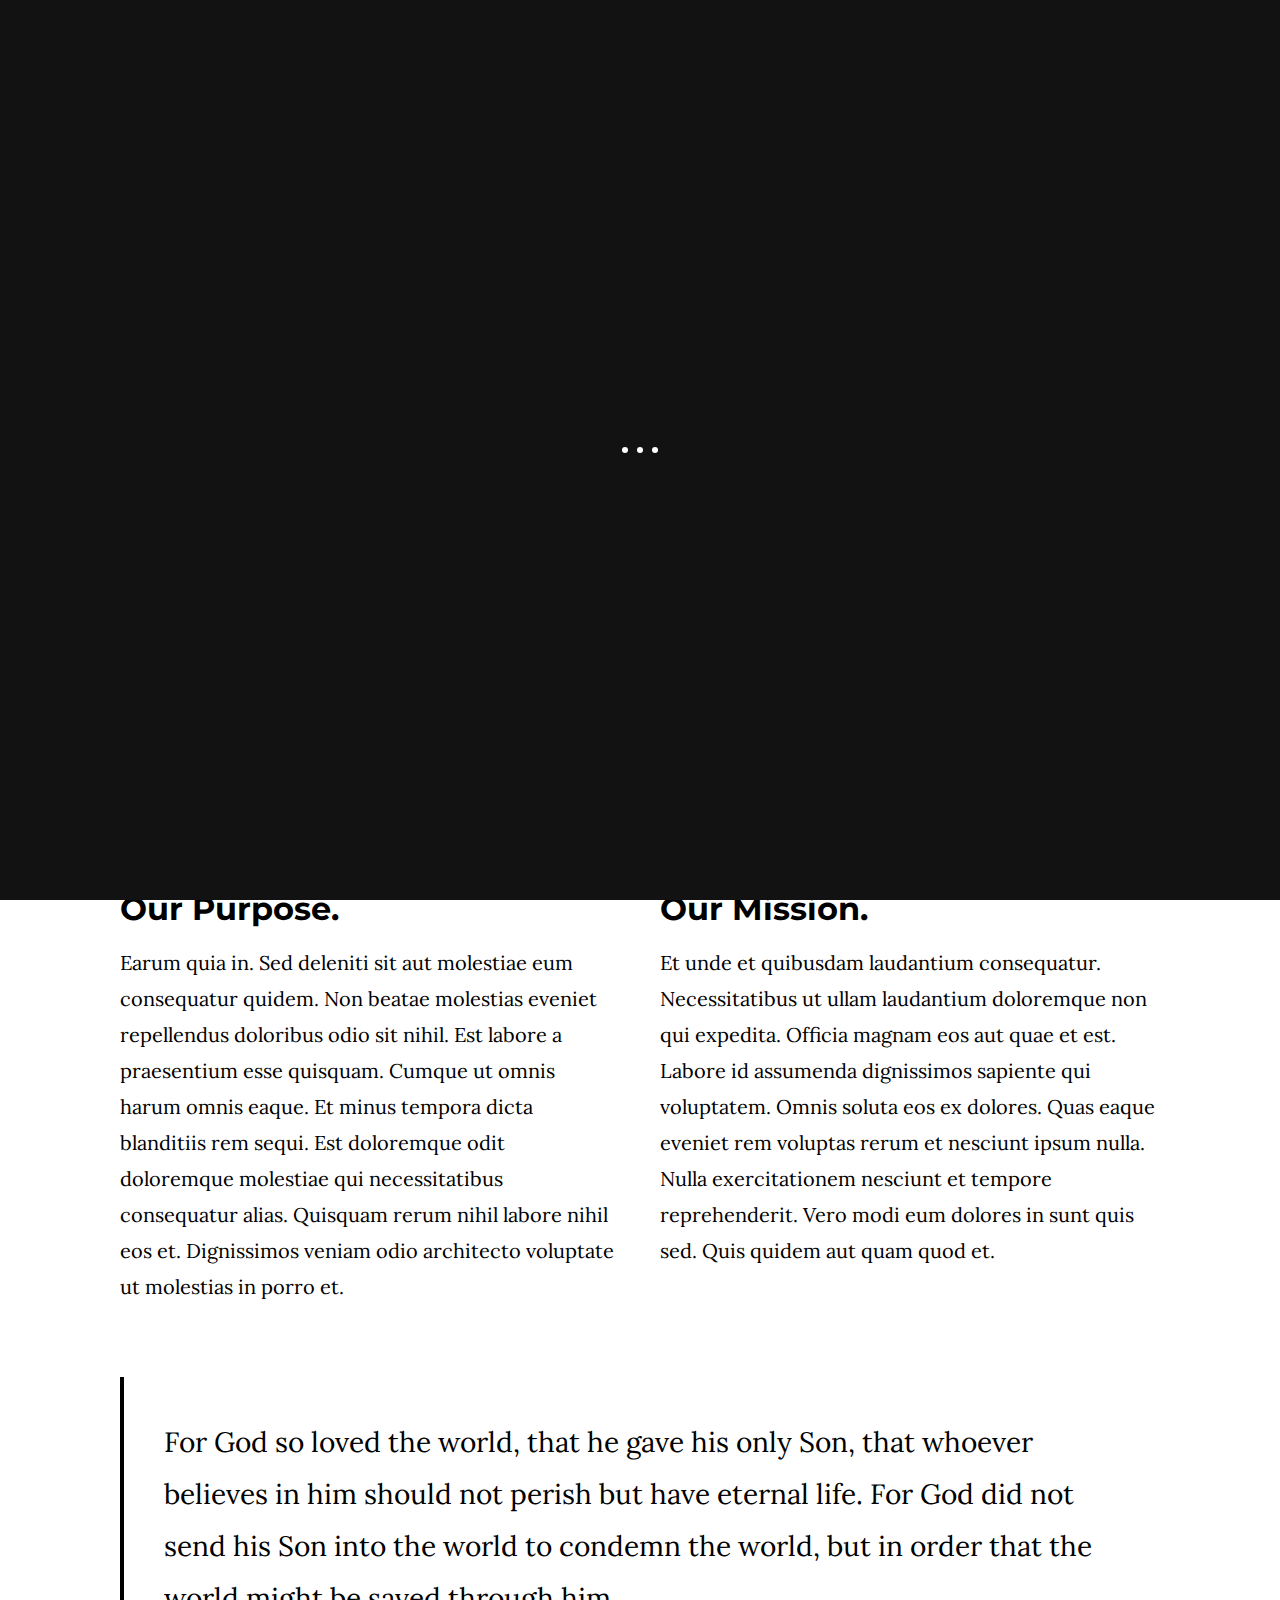
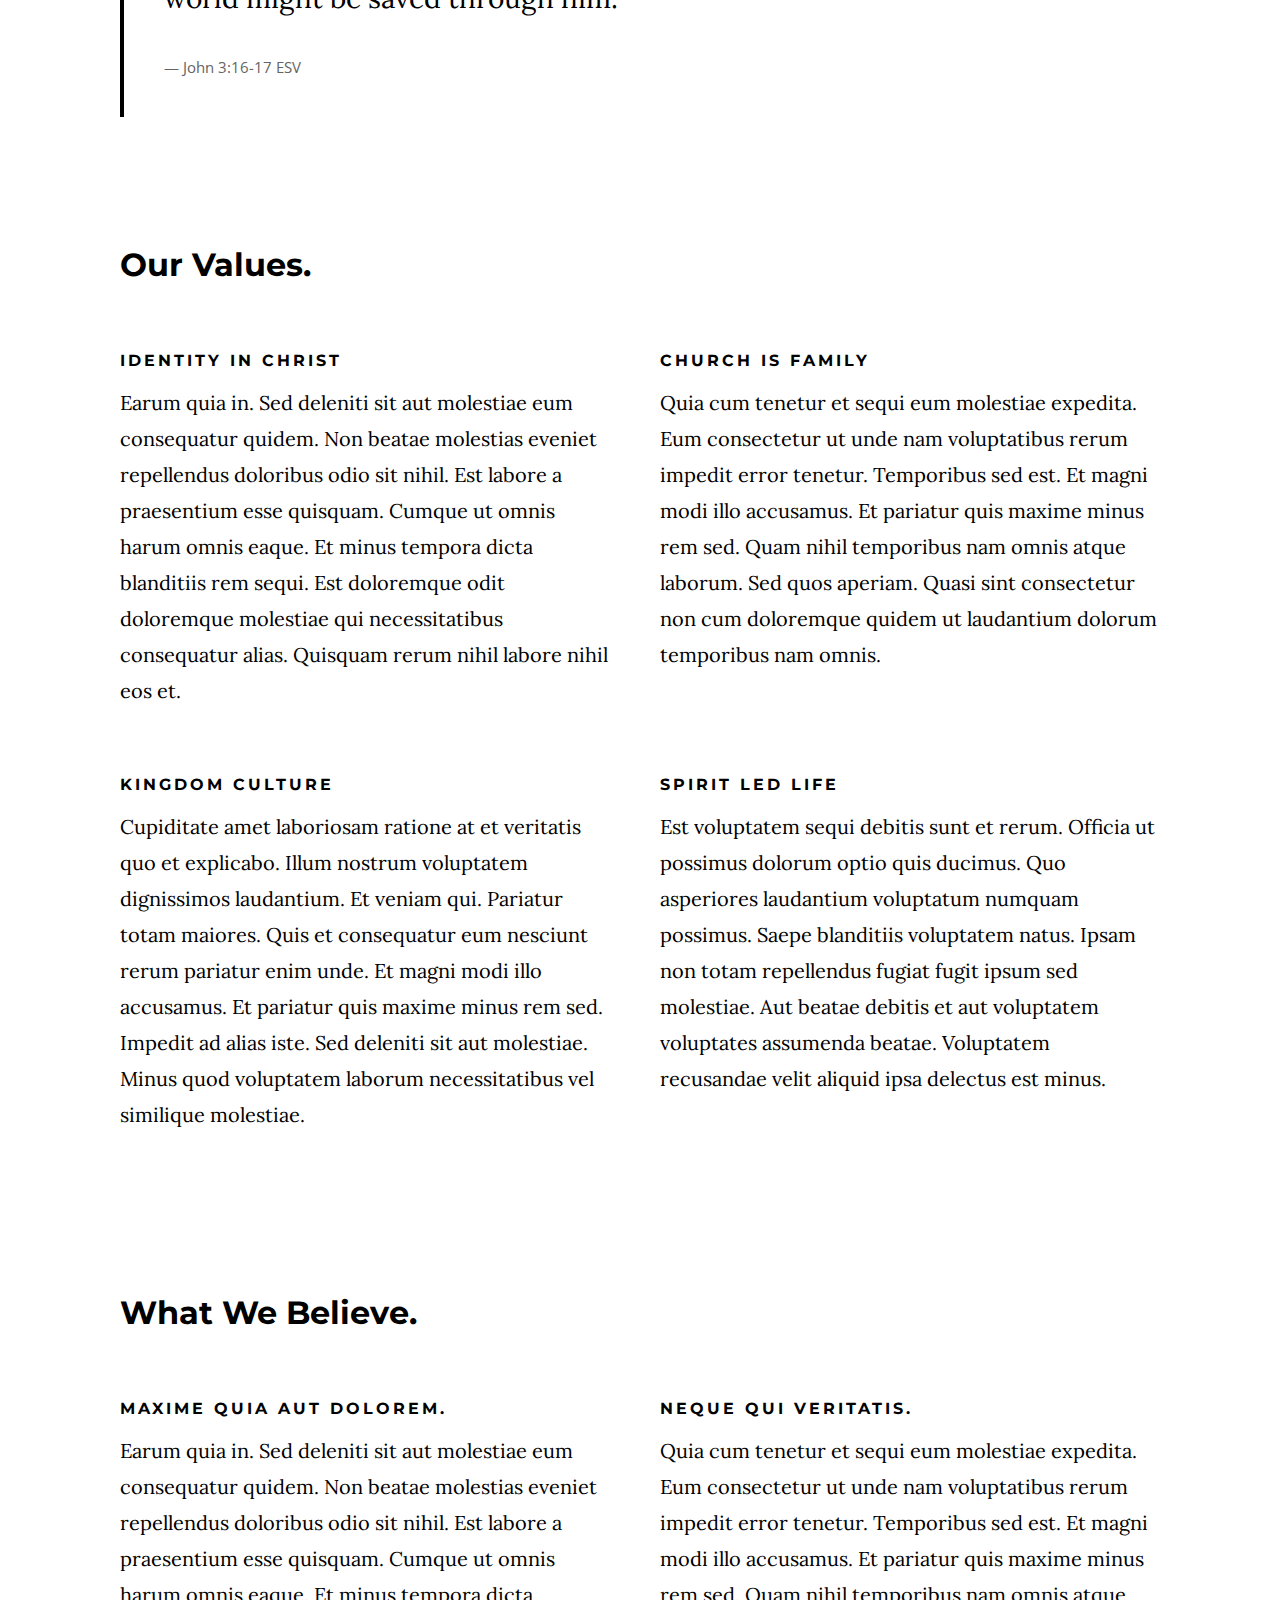
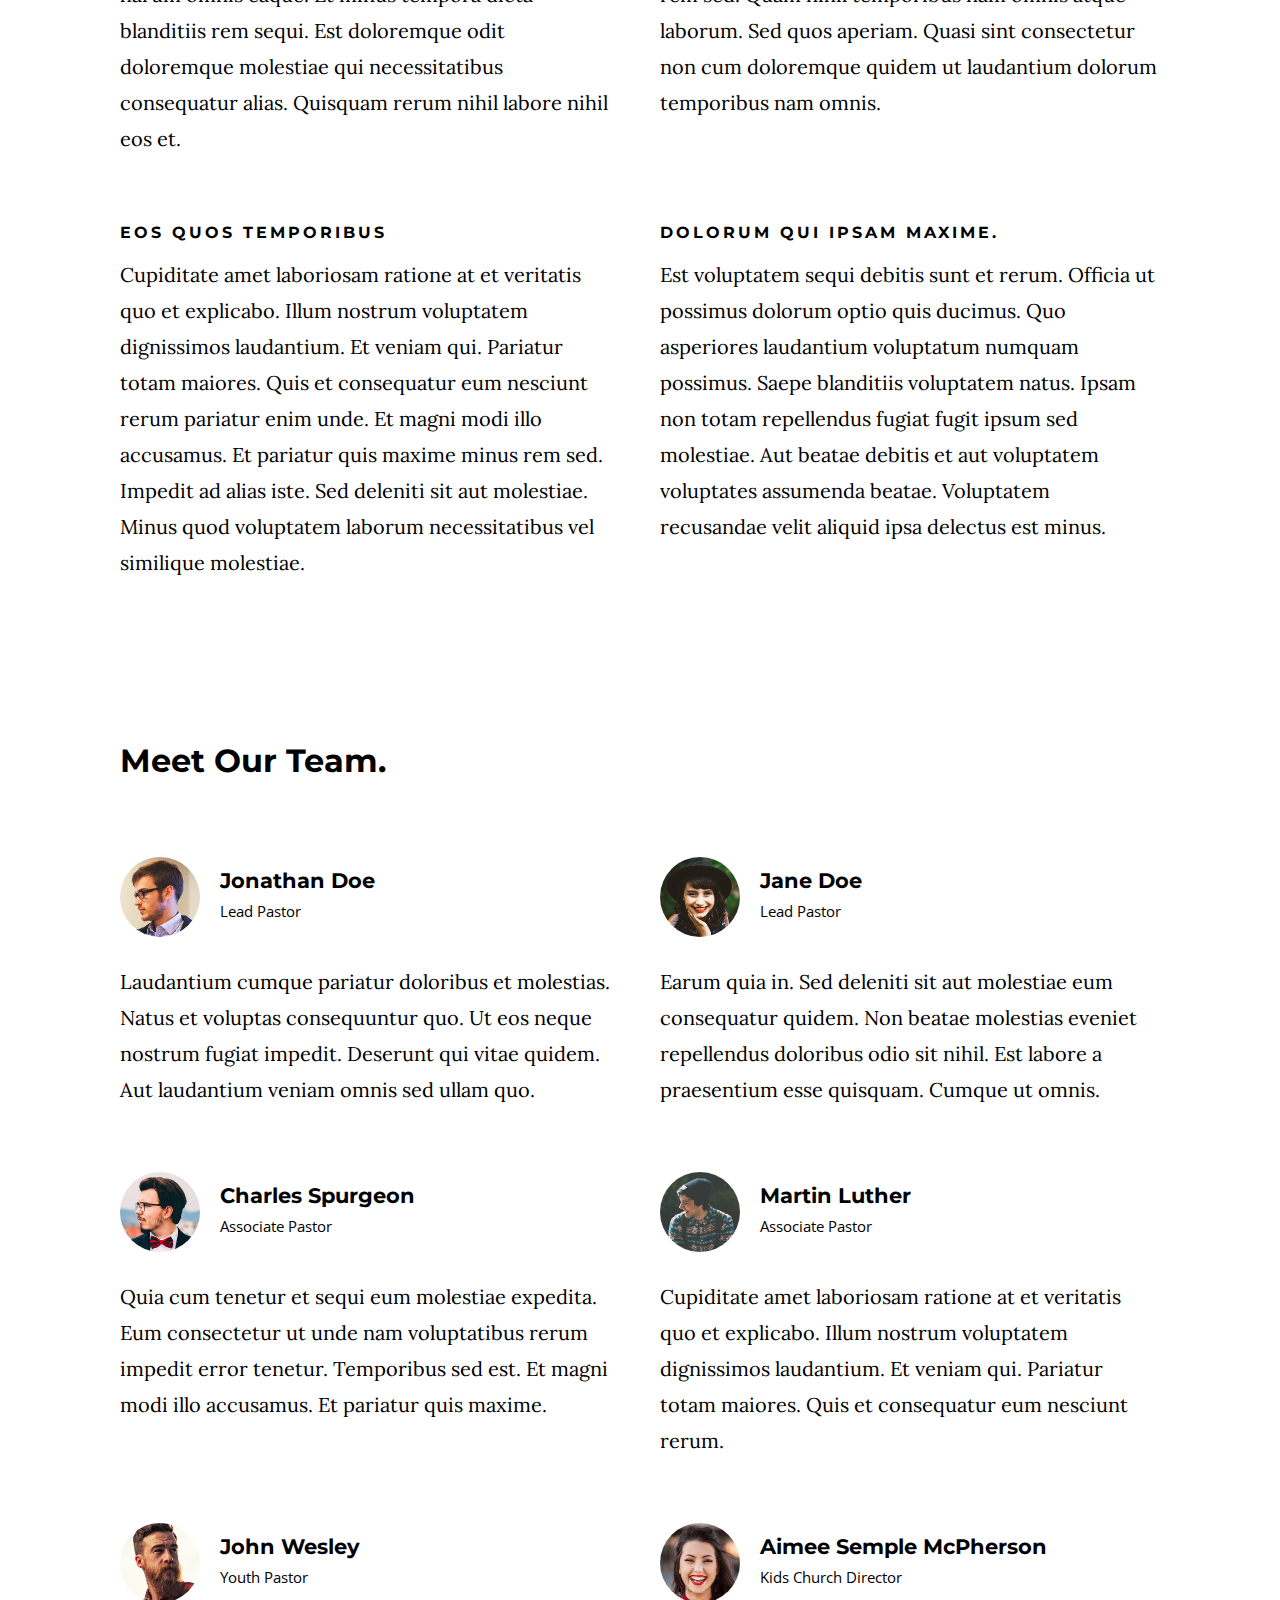
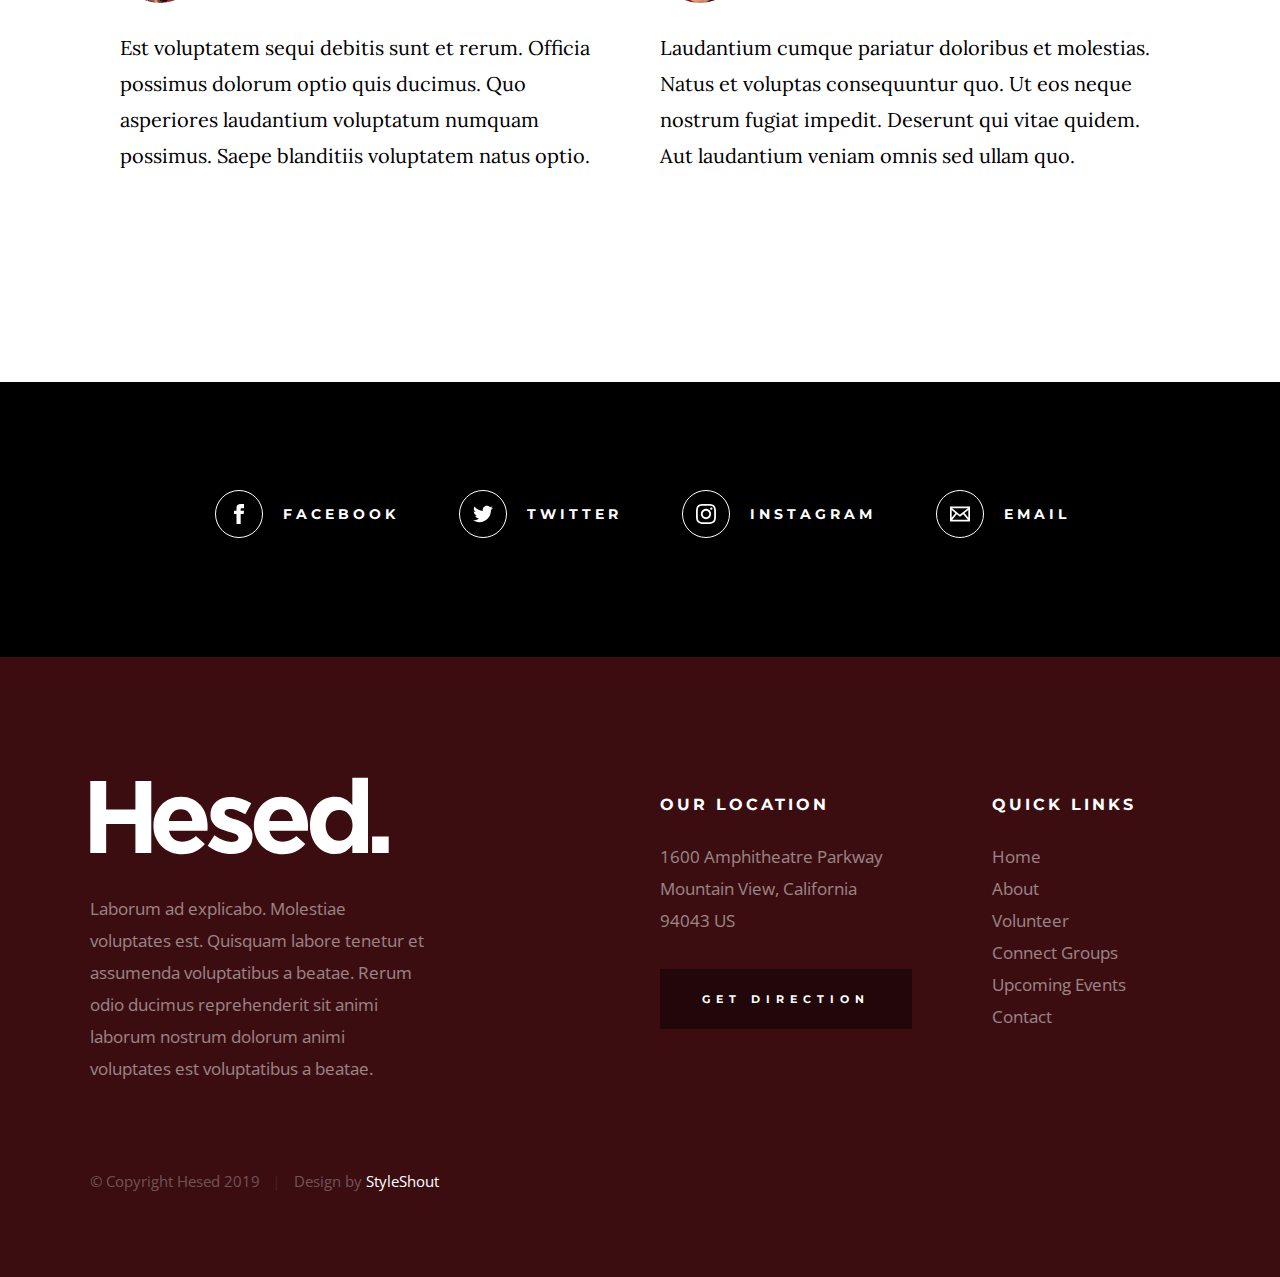
==== about.html @ 7d48ba6d "Initial commit" ====
<!DOCTYPE html>
<html class="no-js" lang="en">
<head>

    <!--- basic page needs
    ================================================== -->
    <meta charset="utf-8">
    <title>Hesed - About</title>
    <meta name="description" content="">
    <meta name="author" content="">

    <!-- mobile specific metas
    ================================================== -->
    <meta name="viewport" content="width=device-width, initial-scale=1">

    <!-- CSS
    ================================================== -->
    <link rel="stylesheet" href="css/base.css">
    <link rel="stylesheet" href="css/main.css">

    <!-- script
    ================================================== -->
    <script src="js/modernizr.js"></script>

    <!-- favicons
    ================================================== -->
    <link rel="apple-touch-icon" sizes="180x180" href="apple-touch-icon.png">
    <link rel="icon" type="image/png" sizes="32x32" href="favicon-32x32.png">
    <link rel="icon" type="image/png" sizes="16x16" href="favicon-16x16.png">
    <link rel="manifest" href="site.webmanifest">

</head>

<body id="top">

    <!-- preloader
    ================================================== -->
    <div id="preloader">
        <div id="loader" class="dots-jump">
            <div></div>
            <div></div>
            <div></div>
        </div>
    </div>


    <!-- header
    ================================================== -->
    <header class="s-header">

        <div class="header-logo">
            <a class="site-logo" href="index.html">
                <img src="images/logo.svg" alt="Homepage">
            </a>
        </div>

        <nav class="header-nav-wrap">
            <ul class="header-nav">
                <li><a href="index.html" title="Home">Home</a></li>
                <li class="current"><a href="about.html" title="About">About</a></li>
                <li><a href="events.html" title="Services">Events</a></li>
                <li><a href="contact.html" title="Contact us">Contact</a></li>	
            </ul>
        </nav>

        <a class="header-menu-toggle" href="#0"><span>Menu</span></a>

    </header> <!-- end s-header -->


    <!-- page header
    ================================================== -->
    <section class="page-header page-header--about">

        <div class="gradient-overlay"></div>
        <div class="row page-header__content">
            <div class="column">
                <h1>We Are Hesed</h1>
            </div>
        </div>

    </section> <!-- end page-header -->


    <!-- page content
    ================================================== -->
    <section class="page-content">

        <div class="row">
            <div class="column">

                <p class="lead drop-cap">
                Non ratione vel. Non consequatur hic et labore et quia doloribus. 
                Dolorum rerum dignissimos inventore id corporis rerum. At nesciunt 
                ut error est soluta qui quibusdam blanditiis animi. Ad saepe quia at 
                numquam temporibus quisquam ipsa. Ab omnis aut ratione ipsam voluptates 
                quia. Veniam temporibus et. Aperiam sint veniam libero perferendis a. 
                Quisquam optio quidem et.
                </p>

                <div class="row">
                    <div class="column large-half medium-full">
                        <h2>Our Purpose.</h2>
                        <p>
                        Earum quia in. Sed deleniti sit aut molestiae eum consequatur 
                        quidem. Non beatae molestias eveniet repellendus doloribus odio 
                        sit nihil. Est labore a praesentium esse quisquam. Cumque ut 
                        omnis harum omnis eaque.

                        Et minus tempora dicta blanditiis rem sequi. Est doloremque 
                        odit doloremque molestiae qui necessitatibus consequatur alias. 
                        Quisquam rerum nihil labore nihil eos et. Dignissimos veniam odio 
                        architecto voluptate ut molestias in porro et.
                        </p>
                    </div>

                    <div class="column large-half medium-full">
                        <h2>Our Mission.</h2>
                        <p>
                        Et unde et quibusdam laudantium consequatur. Necessitatibus ut 
                        ullam laudantium doloremque non qui expedita. Officia magnam 
                        eos aut quae et est. Labore id assumenda dignissimos sapiente 
                        qui voluptatem. Omnis soluta eos ex dolores.

                        Quas eaque eveniet rem voluptas rerum et nesciunt ipsum nulla. 
                        Nulla exercitationem nesciunt et tempore reprehenderit. Vero 
                        modi eum dolores in sunt quis sed. Quis quidem aut quam quod 
                        et. 
                        </p>
                    </div>
                </div>

                <blockquote cite="http://where-i-got-my-info-from.com">
                    <p>
                    For God so loved the world, that he gave his only Son, that whoever believes in 
                    him should not perish but have eternal life. For God did not send his Son into 
                    the world to condemn the world, but in order that the world might be 
                    saved through him.
                    </p>
                    <cite>
                        <a href="#0">John 3:16-17 ESV</a>
                    </cite>
                </blockquote>

                <br>

                <h2>Our Values.</h2>
                <div class="row block-large-1-2 block-1000-full block-list">
                    <div class="column block-list__item">
                        <h6>Identity in Christ</h6>

                        <p>
                        Earum quia in. Sed deleniti sit aut molestiae eum consequatur 
                        quidem. Non beatae molestias eveniet repellendus doloribus odio 
                        sit nihil. Est labore a praesentium esse quisquam. Cumque ut 
                        omnis harum omnis eaque. Et minus tempora dicta blanditiis rem sequi. Est doloremque 
                        odit doloremque molestiae qui necessitatibus consequatur alias. 
                        Quisquam rerum nihil labore nihil eos et.
                        </p>
                    </div>

                    <div class="column block-list__item">
                        <h6>Church Is Family</h6>

                        <p>
                        Quia cum tenetur et sequi eum molestiae expedita. Eum consectetur 
                        ut unde nam voluptatibus rerum impedit error tenetur. Temporibus 
                        sed est. Et magni modi illo accusamus. Et pariatur quis maxime 
                        minus rem sed. Quam nihil temporibus nam omnis atque laborum. 
                        Sed quos aperiam. Quasi sint consectetur non cum doloremque 
                        quidem ut laudantium dolorum temporibus nam omnis.
                        </p>
                    </div>

                    <div class="column block-list__item">
                        <h6>Kingdom Culture</h6>

                        <p>
                        Cupiditate amet laboriosam ratione at et veritatis quo et explicabo. 
                        Illum nostrum voluptatem dignissimos laudantium. Et veniam qui. 
                        Pariatur totam maiores. Quis et consequatur eum nesciunt rerum 
                        pariatur enim unde. Et magni modi illo accusamus. Et pariatur quis maxime 
                        minus rem sed. Impedit ad alias iste. Sed deleniti sit aut molestiae.
                        Minus quod voluptatem laborum necessitatibus vel similique molestiae.
                        </p>
                    </div>

                    <div class="column block-list__item">
                        <h6>Spirit Led Life</h6>

                        <p>
                        Est voluptatem sequi debitis sunt et rerum. Officia ut possimus 
                        dolorum optio quis ducimus. Quo asperiores laudantium voluptatum 
                        numquam possimus. Saepe blanditiis voluptatem natus. Ipsam non 
                        totam repellendus fugiat fugit ipsum sed molestiae. Aut beatae 
                        debitis et aut voluptatem voluptates assumenda beatae. Voluptatem 
                        recusandae velit aliquid ipsa delectus est minus. 
                        </p>
                    </div>

                </div> <!-- end block-list -->

                <br>

                <h2>What We Believe.</h2>

                <div class="row block-large-1-2 block-1000-full block-list">
                    <div class="column block-list__item">
                        <h6>Maxime Quia Aut Dolorem.</h6>
                        <p>
                        Earum quia in. Sed deleniti sit aut molestiae eum consequatur 
                        quidem. Non beatae molestias eveniet repellendus doloribus odio 
                        sit nihil. Est labore a praesentium esse quisquam. Cumque ut 
                        omnis harum omnis eaque. Et minus tempora dicta blanditiis rem sequi. Est doloremque 
                        odit doloremque molestiae qui necessitatibus consequatur alias. 
                        Quisquam rerum nihil labore nihil eos et.
                        </p>
                    </div>
                    <div class="column block-list__item">
                        <h6>
                        Neque Qui Veritatis.
                        </h6>
                        <p>
                        Quia cum tenetur et sequi eum molestiae expedita. Eum consectetur 
                        ut unde nam voluptatibus rerum impedit error tenetur. Temporibus 
                        sed est. Et magni modi illo accusamus. Et pariatur quis maxime 
                        minus rem sed. Quam nihil temporibus nam omnis atque laborum. 
                        Sed quos aperiam. Quasi sint consectetur non cum doloremque 
                        quidem ut laudantium dolorum temporibus nam omnis.
                        </p>
                    </div>
                    <div class="column block-list__item">
                        <h6>
                        Eos Quos Temporibus
                        </h6>
                        <p>
                        Cupiditate amet laboriosam ratione at et veritatis quo et explicabo. 
                        Illum nostrum voluptatem dignissimos laudantium. Et veniam qui. 
                        Pariatur totam maiores. Quis et consequatur eum nesciunt rerum 
                        pariatur enim unde. Et magni modi illo accusamus. Et pariatur quis maxime 
                        minus rem sed. Impedit ad alias iste. Sed deleniti sit aut molestiae.
                        Minus quod voluptatem laborum necessitatibus vel similique molestiae.
                        </p>
                    </div>
                    <div class="column block-list__item">
                        <h6>
                        Dolorum Qui Ipsam Maxime.
                        </h6>
                        <p>
                        Est voluptatem sequi debitis sunt et rerum. Officia ut possimus 
                        dolorum optio quis ducimus. Quo asperiores laudantium voluptatum 
                        numquam possimus. Saepe blanditiis voluptatem natus. Ipsam non 
                        totam repellendus fugiat fugit ipsum sed molestiae. Aut beatae 
                        debitis et aut voluptatem voluptates assumenda beatae. Voluptatem 
                        recusandae velit aliquid ipsa delectus est minus. 
                        </p>
                    </div>
                </div> <!-- end block-list -->

                <br>

                <h2>Meet Our Team.</h2>

                <div class="row block-large-1-2 block-tab-full church-staff">
                    <div class="column church-staff__item">
                        <div class="church-staff__header">
                            <div class="church-staff__picture">
                                <img src="images/avatars/user-01.jpg" alt="">
                            </div>
                            <h4 class="church-staff__name">
                                Jonathan Doe
                                <span class="church-staff__position">
                                    Lead Pastor
                                </span>
                            </h4>
                        </div>

                        <p>
                        Laudantium cumque pariatur doloribus et molestias. Natus et 
                        voluptas consequuntur quo. Ut eos neque nostrum fugiat 
                        impedit. Deserunt qui vitae quidem. Aut laudantium veniam omnis 
                        sed ullam quo.
                        </p>
                    </div>

                    <div class="column church-staff__item">
                        <div class="church-staff__header">
                            <div class="church-staff__picture">
                                <img src="images/avatars/user-02.jpg" alt="">
                            </div>
                            <h4 class="church-staff__name">
                                Jane Doe
                                <span class="church-staff__position">
                                    Lead Pastor
                                </span>
                            </h4>
                        </div>

                        <p>
                        Earum quia in. Sed deleniti sit aut molestiae eum consequatur 
                        quidem. Non beatae molestias eveniet repellendus doloribus odio 
                        sit nihil. Est labore a praesentium esse quisquam. Cumque ut 
                        omnis.
                        </p>
                    </div>

                    <div class="column church-staff__item">
                        <div class="church-staff__header">
                            <div class="church-staff__picture">
                                <img src="images/avatars/user-03.jpg" alt="">
                            </div>
                            <h4 class="church-staff__name">
                                Charles Spurgeon
                                <span class="church-staff__position">
                                    Associate Pastor
                                </span>
                            </h4>
                        </div>
    
                        <p>
                        Quia cum tenetur et sequi eum molestiae expedita. Eum consectetur 
                        ut unde nam voluptatibus rerum impedit error tenetur. Temporibus 
                        sed est. Et magni modi illo accusamus. Et pariatur quis maxime.
                        </p>
                    </div>

                    <div class="column church-staff__item">
                        <div class="church-staff__header">
                            <div class="church-staff__picture">
                                <img src="images/avatars/user-04.jpg" alt="">
                            </div>
                            <h4 class="church-staff__name">
                                Martin Luther
                                <span class="church-staff__position">
                                    Associate Pastor
                                </span>
                            </h4>
                        </div>
    
                        <p>
                        Cupiditate amet laboriosam ratione at et veritatis quo et explicabo. 
                        Illum nostrum voluptatem dignissimos laudantium. Et veniam qui. 
                        Pariatur totam maiores. Quis et consequatur eum nesciunt rerum.
                        </p>
                    </div>

                    <div class="column church-staff__item">
                        <div class="church-staff__header">
                            <div class="church-staff__picture">
                                <img src="images/avatars/user-05.jpg" alt="">
                            </div>
                            <h4 class="church-staff__name">
                                John Wesley
                                <span class="church-staff__position">
                                    Youth Pastor
                                </span>
                            </h4>
                        </div>
    
                        <p>
                        Est voluptatem sequi debitis sunt et rerum. Officia possimus 
                        dolorum optio quis ducimus. Quo asperiores laudantium voluptatum 
                        numquam possimus. Saepe blanditiis voluptatem natus optio.
                        </p>
                    </div>

                    <div class="column church-staff__item">
                        <div class="church-staff__header">
                            <div class="church-staff__picture">
                                <img src="images/avatars/user-06.jpg" alt="">
                            </div>
                            <h4 class="church-staff__name">
                                Aimee Semple McPherson
                                <span class="church-staff__position">
                                    Kids Church Director
                                </span>
                            </h4>
                        </div>
    
                        <p>
                        Laudantium cumque pariatur doloribus et molestias. Natus et 
                        voluptas consequuntur quo. Ut eos neque nostrum fugiat 
                        impedit. Deserunt qui vitae quidem. Aut laudantium veniam omnis 
                        sed ullam quo.
                        </p>
                    </div>

                </div> <!-- end church staff -->

            </div>
        </div>

    </section> <!-- end page content -->


    <!-- Social
    ================================================== -->
    <section class="s-social">
            
        <div class="row social-content">
            <div class="column">
                <ul class="social-list">
                    <li class="social-list__item">
                        <a href="#0" title="">
                            <span class="social-list__icon social-list__icon--facebook"></span>
                            <span class="social-list__text">Facebook</span>
                        </a>
                    </li>
                    <li class="social-list__item">
                        <a href="#0" title="">
                            <span class="social-list__icon social-list__icon--twitter"></span>
                            <span class="social-list__text">Twitter</span>
                        </a>
                    </li>
                    <li class="social-list__item">
                        <a href="#0" title="">
                            <span class="social-list__icon social-list__icon--instagram"></span>
                            <span class="social-list__text">Instagram</span>
                        </a>
                    </li>
                    <li class="social-list__item">
                        <a href="#0" title="">
                            <span class="social-list__icon social-list__icon--email"></span>
                            <span class="social-list__text">Email</span>
                        </a>
                    </li>
                </ul>
            </div>
        </div> <!-- end social-content -->

    </section> <!-- end s-social -->


    <!-- footer
    ================================================== -->
    <footer class="s-footer">

        <div class="row footer-top">
            <div class="column large-4 medium-5 tab-full">
                <div class="footer-logo">
                    <a class="site-footer-logo" href="index.html">
                        <img src="images/logo.svg" alt="Homepage">
                    </a>
                </div>  <!-- footer-logo -->
                <p>
                Laborum ad explicabo. Molestiae voluptates est. Quisquam labore tenetur 
                et assumenda voluptatibus a beatae. Rerum odio ducimus reprehenderit 
                sit animi laborum nostrum dolorum animi voluptates est voluptatibus a beatae. 
                </p>
            </div>
            <div class="column large-half tab-full">
                <div class="row">
                    <div class="column large-7 medium-full">
                        <h4 class="h6">Our Location</h4>
                        <p>
                        1600 Amphitheatre Parkway <br>
                        Mountain View, California <br>
                        94043 US
                        </p>
        
                        <p>
                        <a href="https://goo.gl/maps/bc7C7eYtSmnNs6216" target="_blank" class="btn btn--footer">Get Direction</a>
                        </p>
                    </div>
                    <div class="column large-5 medium-full">
                        <h4 class="h6">Quick Links</h4>
                        <ul class="footer-list">
                            <li><a href="index.html">Home</a></li>
                            <li><a href="about.html">About</a></li>
                            <li><a href="volunteer.html">Volunteer</a></li>
                            <li><a href="connect-group.html">Connect Groups</a></li>
                            <li><a href="events.html">Upcoming Events</a></li>
                            <li><a href="contact.html">Contact</a></li>
                        </ul>
                    </div>
                </div>
            </div>
        </div> <!-- end footer-top -->

        <div class="row footer-bottom">
            <div class="column ss-copyright">
                <span>© Copyright Hesed 2019</span> 
                <span>Design by <a href="https://www.styleshout.com/">StyleShout</a></span>
            </div>
        </div> <!-- footer-bottom -->

        <div class="ss-go-top">
            <a class="smoothscroll" title="Back to Top" href="#top">
                <svg xmlns="http://www.w3.org/2000/svg" width="24" height="24" viewBox="0 0 24 24"><path d="M12 0l8 9h-6v15h-4v-15h-6z"/></svg>
            </a>
        </div> <!-- ss-go-top -->

    </footer> <!-- end s-footer -->


    <!-- Java Script
    ================================================== -->
    <script src="js/jquery-3.2.1.min.js"></script>
    <script src="js/plugins.js"></script>
    <script src="js/main.js"></script>

</body>
---- css/base.css ----
@import url("https://fonts.googleapis.com/css?family=Montserrat:400,500,600,700|Open+Sans:300,400,500,600,700|Lora:400,400i,700,700i&display=swap");


/* ==========================================================================
 * # normalize
 * normalize.css v8.0.1 | MIT License |
 * github.com/necolas/normalize.css
 *
 * -------------------------------------------------------------------------- */

/* ------------------------------------------------------------------- 
 * ## document
 * ------------------------------------------------------------------- */

/* 1. Correct the line height in all browsers.
 * 2. Prevent adjustments of font size after orientation changes in iOS.*/
html {
	line-height: 1.15;  /* 1 */
	-webkit-text-size-adjust: 100%;  /* 2 */
}

/* ------------------------------------------------------------------- 
 * ## sections
 * ------------------------------------------------------------------- */

/* Remove the margin in all browsers. */
body {
	margin: 0;
}

/* Render the `main` element consistently in IE. */
main {
	display: block;
}

/* Correct the font size and margin on `h1` elements within `section` and
 * `article` contexts in Chrome, Firefox, and Safari. */
h1 {
	font-size: 2em;
	margin: 0.67em 0;
}

/* ------------------------------------------------------------------- 
 * ## grouping
 * ------------------------------------------------------------------- */

/* 1. Add the correct box sizing in Firefox.
 * 2. Show the overflow in Edge and IE. */
hr {
	box-sizing: content-box;  /* 1 */
	height: 0;  /* 1 */
	overflow: visible;  /* 2 */
}

/* 1. Correct the inheritance and scaling of font size in all browsers.
 * 2. Correct the odd `em` font sizing in all browsers. */
pre {
	font-family: monospace, monospace;  /* 1 */
	font-size: 1em;  /* 2 */
}

/* ------------------------------------------------------------------- 
 * ## text-level semantics
 * ------------------------------------------------------------------- */

/* Remove the gray background on active links in IE 10. */
a {
	background-color: transparent;
}

/* 1. Remove the bottom border in Chrome 57-
 * 2. Add the correct text decoration in Chrome, Edge, IE, Opera, and Safari. */
abbr[title] {
	border-bottom: none;  /* 1 */
	text-decoration: underline;  /* 2 */
	text-decoration: underline dotted;  /* 2 */
}

/* Add the correct font weight in Chrome, Edge, and Safari. */
b,
strong {
	font-weight: bolder;
}

/* 1. Correct the inheritance and scaling of font size in all browsers.
 * 2. Correct the odd `em` font sizing in all browsers. */
code,
kbd,
samp {
	font-family: monospace, monospace;  /* 1 */
	font-size: 1em;  /* 2 */
}

/* Add the correct font size in all browsers. */
small {
	font-size: 80%;
}

/* Prevent `sub` and `sup` elements from affecting the line height in
 * all browsers. */
sub,
sup {
	font-size: 75%;
	line-height: 0;
	position: relative;
	vertical-align: baseline;
}

sub {
	bottom: -0.25em;
}

sup {
	top: -0.5em;
}

/* ------------------------------------------------------------------- 
 * ## embedded content
 * ------------------------------------------------------------------- */

/* Remove the border on images inside links in IE 10. */
img {
	border-style: none;
}

/* ------------------------------------------------------------------- 
 * ## forms
 * ------------------------------------------------------------------- */

/* 1. Change the font styles in all browsers.
 * 2. Remove the margin in Firefox and Safari. */
button,
input,
optgroup,
select,
textarea {
	font-family: inherit;  /* 1 */
	font-size: 100%;  /* 1 */
	line-height: 1.15;  /* 1 */
	margin: 0;  /* 2 */
}

/* Show the overflow in IE.
 * 1. Show the overflow in Edge. */
button,
input {

	/* 1 */
	overflow: visible;
}

/* Remove the inheritance of text transform in Edge, Firefox, and IE.
 * 1. Remove the inheritance of text transform in Firefox. */
button,
select {

	/* 1 */
	text-transform: none;
}

/* Correct the inability to style clickable types in iOS and Safari. */
button,
[type="button"],
[type="reset"],
[type="submit"] {
	-webkit-appearance: button;
}

/* Remove the inner border and padding in Firefox. */
button::-moz-focus-inner,
[type="button"]::-moz-focus-inner,
[type="reset"]::-moz-focus-inner,
[type="submit"]::-moz-focus-inner {
	border-style: none;
	padding: 0;
}

/* Restore the focus styles unset by the previous rule. */
button:-moz-focusring,
[type="button"]:-moz-focusring,
[type="reset"]:-moz-focusring,
[type="submit"]:-moz-focusring {
	outline: 1px dotted ButtonText;
}

/* Correct the padding in Firefox. */
fieldset {
	padding: 0.35em 0.75em 0.625em;
}

/* 1. Correct the text wrapping in Edge and IE.
 * 2. Correct the color inheritance from `fieldset` elements in IE.
 * 3. Remove the padding so developers are not caught out when they zero out
 *    `fieldset` elements in all browsers. */
legend {
	box-sizing: border-box;  /* 1 */
	color: inherit;  /* 2 */
	display: table;  /* 1 */
	max-width: 100%;  /* 1 */
	padding: 0;  /* 3 */
	white-space: normal;  /* 1 */
}

/* Add the correct vertical alignment in Chrome, Firefox, and Opera. */
progress {
	vertical-align: baseline;
}

/* Remove the default vertical scrollbar in IE 10+. */
textarea {
	overflow: auto;
}

/* 1. Add the correct box sizing in IE 10.
 * 2. Remove the padding in IE 10. */
[type="checkbox"],
[type="radio"] {
	box-sizing: border-box;  /* 1 */
	padding: 0;  /* 2 */
}

/* Correct the cursor style of increment and decrement buttons in Chrome. */
[type="number"]::-webkit-inner-spin-button,
[type="number"]::-webkit-outer-spin-button {
	height: auto;
}

/* 1. Correct the odd appearance in Chrome and Safari.
 * 2. Correct the outline style in Safari. */
[type="search"] {
	-webkit-appearance: textfield;  /* 1 */
	outline-offset: -2px;  /* 2 */
}

/* Remove the inner padding in Chrome and Safari on macOS. */
[type="search"]::-webkit-search-decoration {
	-webkit-appearance: none;
}

/* 1. Correct the inability to style clickable types in iOS and Safari.
 * 2. Change font properties to `inherit` in Safari. */
::-webkit-file-upload-button {
	-webkit-appearance: button;  /* 1 */
	font: inherit;  /* 2 */
}

/* ------------------------------------------------------------------- 
 * ## interactive
 * ------------------------------------------------------------------- */

/* Add the correct display in Edge, IE 10+, and Firefox. */
details {
	display: block;
}

/* Add the correct display in all browsers. */
summary {
	display: list-item;
}

/* ------------------------------------------------------------------- 
 * ## misc
 * ------------------------------------------------------------------- */

/* Add the correct display in IE 10+. */
template {
	display: none;
}

/* Add the correct display in IE 10. */
[hidden] {
	display: none;
}


/* ===================================================================
 * # basic/base setup styles
 *
 * ------------------------------------------------------------------- */
html {
	font-size: 62.5%;
	box-sizing: border-box;
}

*,
*::before,
*::after {
	box-sizing: inherit;
}

body {
	font-weight: normal;
	line-height: 1;
	word-wrap: break-word;
	-moz-font-smoothing: grayscale;
	-moz-osx-font-smoothing: grayscale;
	-webkit-font-smoothing: antialiased;
	-webkit-overflow-scrolling: touch;
	-webkit-text-size-adjust: none;
}

/* ------------------------------------------------------------------- 
 * ## Media
 * ------------------------------------------------------------------- */
svg,
img,
video,
embed,
iframe,
object {
	max-width: 100%;
	height: auto;
}

/* ------------------------------------------------------------------- 
 * ## Typography resets 
 * ------------------------------------------------------------------- */
div,
dl,
dt,
dd,
ul,
ol,
li,
h1,
h2,
h3,
h4,
h5,
h6,
pre,
form,
p,
blockquote,
th,
td {
	margin: 0;
	padding: 0;
}

p {
	font-size: inherit;
	text-rendering: optimizeLegibility;
}

em,
i {
	font-style: italic;
	line-height: inherit;
}

strong,
b {
	font-weight: bold;
	line-height: inherit;
}

small {
	font-size: 60%;
	line-height: inherit;
}

ol,
ul {
	list-style: none;
}

li {
	display: block;
}

/* ------------------------------------------------------------------- 
 * ## links
 * ------------------------------------------------------------------- */
a {
	text-decoration: none;
	line-height: inherit;
}

a img {
	border: none;
}

/* ------------------------------------------------------------------- 
 * ## inputs
 * ------------------------------------------------------------------- */
fieldset {
	margin: 0;
	padding: 0;
}

input[type="email"],
input[type="number"],
input[type="search"],
input[type="text"],
input[type="tel"],
input[type="url"],
input[type="password"],
textarea {
	-webkit-appearance: none;
	-moz-appearance: none;
	appearance: none;
}


/* ===================================================================
 * # grid v2.1.0
 *
 *   -----------------------------------------------------------------
 * - Grid breakpoints are based on MAXIMUM WIDTH media queries, 
 *   meaning they apply to that one breakpoint and ALL THOSE BELOW IT.
 * - Grid columns without a specified width will automatically layout 
 *   as equal width columns.
 * ------------------------------------------------------------------- */

/* rows
 * ------------------------------------- */
.row {
	width: 89%;
	max-width: 1340px;
	margin: 0 auto;
	display: -ms-flexbox;
	display: -webkit-flex;
	display: flex;
	-webkit-flex-flow: row wrap;
	-ms-flex-flow: row wrap;
	flex-flow: row wrap;
}

.row .row {
	width: auto;
	max-width: none;
	margin-left: -20px;
	margin-right: -20px;
}

/* columns
 * -------------------------------------- */
.column {
	-webkit-flex: 1 1 0%;
	-ms-flex: 1 1 0%;
	flex: 1 1 0%;
	padding: 0 20px;
}

.collapse > .column,
.column.collapse {
	padding: 0;
}

/* flex row containers utility classes
 * ----------------------------------------- */
.row.row-wrap {
	-webkit-flex-wrap: wrap;
	-ms-flex-wrap: wrap;
	flex-wrap: wrap;
}

.row.row-nowrap {
	-webkit-flex-wrap: nowrap;
	-ms-flex-wrap: none;
	flex-wrap: nowrap;
}

.row.row-y-top {
	-webkit-align-items: flex-start;
	-ms-flex-align: start;
	align-items: flex-start;
}

.row.row-y-bottom {
	-webkit-align-items: flex-end;
	-ms-flex-align: end;
	align-items: flex-end;
}

.row.row-y-center {
	-webkit-align-items: center;
	-ms-flex-align: center;
	align-items: center;
}

.row.row-stretch {
	-webkit-align-items: stretch;
	-ms-flex-align: stretch;
	align-items: stretch;
}

.row.row-baseline {
	-webkit-align-items: baseline;
	-ms-flex-align: baseline;
	align-items: baseline;
}

.row.row-x-left {
	-ms-flex-pack: start;
	-webkit-justify-content: flex-start;
	justify-content: flex-start;
}

.row.row-x-right {
	-ms-flex-pack: end;
	-webkit-justify-content: flex-end;
	justify-content: flex-end;
}

.row.row-x-center {
	-ms-flex-pack: center;
	-webkit-justify-content: center;
	justify-content: center;
}

/* flex item utility alignment classes
 * ----------------------------------------- */
.align-center {
	margin: auto;
	-webkit-align-self: center;
	-ms-flex-item-align: center;
	align-self: center;
}

.align-left {
	margin-right: auto;
	-webkit-align-self: center;
	-ms-flex-item-align: center;
	align-self: center;
}

.align-right {
	margin-left: auto;
	-webkit-align-self: center;
	-ms-flex-item-align: center;
	align-self: center;
}

.align-x-center {
	margin-right: auto;
	margin-left: auto;
}

.align-x-left {
	margin-right: auto;
}

.align-x-right {
	margin-left: auto;
}

.align-y-center {
	-webkit-align-self: center;
	-ms-flex-item-align: center;
	align-self: center;
}

.align-y-top {
	-webkit-align-self: flex-start;
	-ms-flex-item-align: start;
	align-self: flex-start;
}

.align-y-bottom {
	-webkit-align-self: flex-end;
	-ms-flex-item-align: end;
	align-self: flex-end;
}

/* large screen column widths 
 * -------------------------------------- */
.large-1 {
	-webkit-flex: 0 0 8.33333%;
	-ms-flex: 0 0 8.33333%;
	flex: 0 0 8.33333%;
	max-width: 8.33333%;
}

.large-2 {
	-webkit-flex: 0 0 16.66667%;
	-ms-flex: 0 0 16.66667%;
	flex: 0 0 16.66667%;
	max-width: 16.66667%;
}

.large-3 {
	-webkit-flex: 0 0 25%;
	-ms-flex: 0 0 25%;
	flex: 0 0 25%;
	max-width: 25%;
}

.large-4 {
	-webkit-flex: 0 0 33.33333%;
	-ms-flex: 0 0 33.33333%;
	flex: 0 0 33.33333%;
	max-width: 33.33333%;
}

.large-5 {
	-webkit-flex: 0 0 41.66667%;
	-ms-flex: 0 0 41.66667%;
	flex: 0 0 41.66667%;
	max-width: 41.66667%;
}

.large-6,
.large-half {
	-webkit-flex: 0 0 50%;
	-ms-flex: 0 0 50%;
	flex: 0 0 50%;
	max-width: 50%;
}

.large-7 {
	-webkit-flex: 0 0 58.33333%;
	-ms-flex: 0 0 58.33333%;
	flex: 0 0 58.33333%;
	max-width: 58.33333%;
}

.large-8 {
	-webkit-flex: 0 0 66.66667%;
	-ms-flex: 0 0 66.66667%;
	flex: 0 0 66.66667%;
	max-width: 66.66667%;
}

.large-9 {
	-webkit-flex: 0 0 75%;
	-ms-flex: 0 0 75%;
	flex: 0 0 75%;
	max-width: 75%;
}

.large-10 {
	-webkit-flex: 0 0 83.33333%;
	-ms-flex: 0 0 83.33333%;
	flex: 0 0 83.33333%;
	max-width: 83.33333%;
}

.large-11 {
	-webkit-flex: 0 0 91.66667%;
	-ms-flex: 0 0 91.66667%;
	flex: 0 0 91.66667%;
	max-width: 91.66667%;
}

.large-12,
.large-full {
	-webkit-flex: 0 0 100%;
	-ms-flex: 0 0 100%;
	flex: 0 0 100%;
	max-width: 100%;
}

/* ------------------------------------------------------------------- 
 * ## medium screen devices
 * ------------------------------------------------------------------- */
@media screen and (max-width:1200px) {
	.row .row {
		margin-left: -16px;
		margin-right: -16px;
	}

	.column {
		padding: 0 16px;
	}

	.medium-1 {
		-webkit-flex: 0 0 8.33333%;
		-ms-flex: 0 0 8.33333%;
		flex: 0 0 8.33333%;
		max-width: 8.33333%;
	}

	.medium-2 {
		-webkit-flex: 0 0 16.66667%;
		-ms-flex: 0 0 16.66667%;
		flex: 0 0 16.66667%;
		max-width: 16.66667%;
	}

	.medium-3 {
		-webkit-flex: 0 0 25%;
		-ms-flex: 0 0 25%;
		flex: 0 0 25%;
		max-width: 25%;
	}

	.medium-4 {
		-webkit-flex: 0 0 33.33333%;
		-ms-flex: 0 0 33.33333%;
		flex: 0 0 33.33333%;
		max-width: 33.33333%;
	}

	.medium-5 {
		-webkit-flex: 0 0 41.66667%;
		-ms-flex: 0 0 41.66667%;
		flex: 0 0 41.66667%;
		max-width: 41.66667%;
	}

	.medium-6,
	.medium-half {
		-webkit-flex: 0 0 50%;
		-ms-flex: 0 0 50%;
		flex: 0 0 50%;
		max-width: 50%;
	}

	.medium-7 {
		-webkit-flex: 0 0 58.33333%;
		-ms-flex: 0 0 58.33333%;
		flex: 0 0 58.33333%;
		max-width: 58.33333%;
	}

	.medium-8 {
		-webkit-flex: 0 0 66.66667%;
		-ms-flex: 0 0 66.66667%;
		flex: 0 0 66.66667%;
		max-width: 66.66667%;
	}

	.medium-9 {
		-webkit-flex: 0 0 75%;
		-ms-flex: 0 0 75%;
		flex: 0 0 75%;
		max-width: 75%;
	}

	.medium-10 {
		-webkit-flex: 0 0 83.33333%;
		-ms-flex: 0 0 83.33333%;
		flex: 0 0 83.33333%;
		max-width: 83.33333%;
	}

	.medium-11 {
		-webkit-flex: 0 0 91.66667%;
		-ms-flex: 0 0 91.66667%;
		flex: 0 0 91.66667%;
		max-width: 91.66667%;
	}

	.medium-12,
	.medium-full {
		-webkit-flex: 0 0 100%;
		-ms-flex: 0 0 100%;
		flex: 0 0 100%;
		max-width: 100%;
	}

}

/* ------------------------------------------------------------------- 
 * ## tablets
 * ------------------------------------------------------------------- */
@media screen and (max-width:800px) {
	.tab-1 {
		-webkit-flex: 0 0 8.33333%;
		-ms-flex: 0 0 8.33333%;
		flex: 0 0 8.33333%;
		max-width: 8.33333%;
	}

	.tab-2 {
		-webkit-flex: 0 0 16.66667%;
		-ms-flex: 0 0 16.66667%;
		flex: 0 0 16.66667%;
		max-width: 16.66667%;
	}

	.tab-3 {
		-webkit-flex: 0 0 25%;
		-ms-flex: 0 0 25%;
		flex: 0 0 25%;
		max-width: 25%;
	}

	.tab-4 {
		-webkit-flex: 0 0 33.33333%;
		-ms-flex: 0 0 33.33333%;
		flex: 0 0 33.33333%;
		max-width: 33.33333%;
	}

	.tab-5 {
		-webkit-flex: 0 0 41.66667%;
		-ms-flex: 0 0 41.66667%;
		flex: 0 0 41.66667%;
		max-width: 41.66667%;
	}

	.tab-6,
	.tab-half {
		-webkit-flex: 0 0 50%;
		-ms-flex: 0 0 50%;
		flex: 0 0 50%;
		max-width: 50%;
	}

	.tab-7 {
		-webkit-flex: 0 0 58.33333%;
		-ms-flex: 0 0 58.33333%;
		flex: 0 0 58.33333%;
		max-width: 58.33333%;
	}

	.tab-8 {
		-webkit-flex: 0 0 66.66667%;
		-ms-flex: 0 0 66.66667%;
		flex: 0 0 66.66667%;
		max-width: 66.66667%;
	}

	.tab-9 {
		-webkit-flex: 0 0 75%;
		-ms-flex: 0 0 75%;
		flex: 0 0 75%;
		max-width: 75%;
	}

	.tab-10 {
		-webkit-flex: 0 0 83.33333%;
		-ms-flex: 0 0 83.33333%;
		flex: 0 0 83.33333%;
		max-width: 83.33333%;
	}

	.tab-11 {
		-webkit-flex: 0 0 91.66667%;
		-ms-flex: 0 0 91.66667%;
		flex: 0 0 91.66667%;
		max-width: 91.66667%;
	}

	.tab-12,
	.tab-full {
		-webkit-flex: 0 0 100%;
		-ms-flex: 0 0 100%;
		flex: 0 0 100%;
		max-width: 100%;
	}

	.hide-on-tablet {
		display: none;
	}

}

/* ------------------------------------------------------------------- 
 * ## mobile devices 
 * ------------------------------------------------------------------- */
@media screen and (max-width:600px) {
	.row {
		width: 100%;
		padding-left: 25px;
		padding-right: 25px;
	}

	.row .row {
		margin-left: -10px;
		margin-right: -10px;
		padding-left: 0;
		padding-right: 0;
	}

	.column {
		padding: 0 10px;
	}

	.mob-1 {
		-webkit-flex: 0 0 8.33333%;
		-ms-flex: 0 0 8.33333%;
		flex: 0 0 8.33333%;
		max-width: 8.33333%;
	}

	.mob-2 {
		-webkit-flex: 0 0 16.66667%;
		-ms-flex: 0 0 16.66667%;
		flex: 0 0 16.66667%;
		max-width: 16.66667%;
	}

	.mob-3 {
		-webkit-flex: 0 0 25%;
		-ms-flex: 0 0 25%;
		flex: 0 0 25%;
		max-width: 25%;
	}

	.mob-4 {
		-webkit-flex: 0 0 33.33333%;
		-ms-flex: 0 0 33.33333%;
		flex: 0 0 33.33333%;
		max-width: 33.33333%;
	}

	.mob-5 {
		-webkit-flex: 0 0 41.66667%;
		-ms-flex: 0 0 41.66667%;
		flex: 0 0 41.66667%;
		max-width: 41.66667%;
	}

	.mob-6,
	.mob-half {
		-webkit-flex: 0 0 50%;
		-ms-flex: 0 0 50%;
		flex: 0 0 50%;
		max-width: 50%;
	}

	.mob-7 {
		-webkit-flex: 0 0 58.33333%;
		-ms-flex: 0 0 58.33333%;
		flex: 0 0 58.33333%;
		max-width: 58.33333%;
	}

	.mob-8 {
		-webkit-flex: 0 0 66.66667%;
		-ms-flex: 0 0 66.66667%;
		flex: 0 0 66.66667%;
		max-width: 66.66667%;
	}

	.mob-9 {
		-webkit-flex: 0 0 75%;
		-ms-flex: 0 0 75%;
		flex: 0 0 75%;
		max-width: 75%;
	}

	.mob-10 {
		-webkit-flex: 0 0 83.33333%;
		-ms-flex: 0 0 83.33333%;
		flex: 0 0 83.33333%;
		max-width: 83.33333%;
	}

	.mob-11 {
		-webkit-flex: 0 0 91.66667%;
		-ms-flex: 0 0 91.66667%;
		flex: 0 0 91.66667%;
		max-width: 91.66667%;
	}

	.mob-12,
	.mob-full {
		-webkit-flex: 0 0 100%;
		-ms-flex: 0 0 100%;
		flex: 0 0 100%;
		max-width: 100%;
	}

	.hide-on-mobile {
		display: none;
	}

}

/* ------------------------------------------------------------------- 
 * ## small mobile devices <= 400px
 * ------------------------------------------------------------------- */
@media screen and (max-width:400px) {
	.row {
		padding-left: 22px;
		padding-right: 22px;
	}

	.row .row {
		margin-left: 0;
		margin-right: 0;
	}

	.column {
		-webkit-flex: 0 0 100%;
		-ms-flex: 0 0 100%;
		flex: 0 0 100%;
		max-width: 100%;
		width: 100%;
		margin-left: 0;
		margin-right: 0;
		padding: 0;
	}

}


/* ===================================================================
 * # block grids
 *
 * -------------------------------------------------------------------
 * Equally-sized columns define at parent/row level.
 * ------------------------------------------------------------------- */
.block-large-1-8 > .column {
	-webkit-flex: 0 0 12.5%;
	-ms-flex: 0 0 12.5%;
	flex: 0 0 12.5%;
	max-width: 12.5%;
}

.block-large-1-6 > .column {
	-webkit-flex: 0 0 16.66667%;
	-ms-flex: 0 0 16.66667%;
	flex: 0 0 16.66667%;
	max-width: 16.66667%;
}

.block-large-1-5 > .column {
	-webkit-flex: 0 0 20%;
	-ms-flex: 0 0 20%;
	flex: 0 0 20%;
	max-width: 20%;
}

.block-large-1-4 > .column {
	-webkit-flex: 0 0 25%;
	-ms-flex: 0 0 25%;
	flex: 0 0 25%;
	max-width: 25%;
}

.block-large-1-3 > .column {
	-webkit-flex: 0 0 33.33333%;
	-ms-flex: 0 0 33.33333%;
	flex: 0 0 33.33333%;
	max-width: 33.33333%;
}

.block-large-1-2 > .column {
	-webkit-flex: 0 0 50%;
	-ms-flex: 0 0 50%;
	flex: 0 0 50%;
	max-width: 50%;
}

.block-large-full > .column {
	-webkit-flex: 0 0 100%;
	-ms-flex: 0 0 100%;
	flex: 0 0 100%;
	max-width: 100%;
}

/* ------------------------------------------------------------------- 
 * ## block grids - medium screen devices
 * ------------------------------------------------------------------- */
@media screen and (max-width:1200px) {
	.block-medium-1-8 > .column {
		-webkit-flex: 0 0 12.5%;
		-ms-flex: 0 0 12.5%;
		flex: 0 0 12.5%;
		max-width: 12.5%;
	}

	.block-medium-1-6 > .column {
		-webkit-flex: 0 0 16.66667%;
		-ms-flex: 0 0 16.66667%;
		flex: 0 0 16.66667%;
		max-width: 16.66667%;
	}

	.block-medium-1-5 > .column {
		-webkit-flex: 0 0 20%;
		-ms-flex: 0 0 20%;
		flex: 0 0 20%;
		max-width: 20%;
	}

	.block-medium-1-4 > .column {
		-webkit-flex: 0 0 25%;
		-ms-flex: 0 0 25%;
		flex: 0 0 25%;
		max-width: 25%;
	}

	.block-medium-1-3 > .column {
		-webkit-flex: 0 0 33.33333%;
		-ms-flex: 0 0 33.33333%;
		flex: 0 0 33.33333%;
		max-width: 33.33333%;
	}

	.block-medium-1-2 > .column {
		-webkit-flex: 0 0 50%;
		-ms-flex: 0 0 50%;
		flex: 0 0 50%;
		max-width: 50%;
	}

	.block-medium-full > .column {
		-webkit-flex: 0 0 100%;
		-ms-flex: 0 0 100%;
		flex: 0 0 100%;
		max-width: 100%;
	}

}

/* ------------------------------------------------------------------- 
 * ## block grids - tablets
 * ------------------------------------------------------------------- */
@media screen and (max-width:800px) {
	.block-tab-1-8 > .column {
		-webkit-flex: 0 0 12.5%;
		-ms-flex: 0 0 12.5%;
		flex: 0 0 12.5%;
		max-width: 12.5%;
	}

	.block-tab-1-6 > .column {
		-webkit-flex: 0 0 16.66667%;
		-ms-flex: 0 0 16.66667%;
		flex: 0 0 16.66667%;
		max-width: 16.66667%;
	}

	.block-tab-1-5 > .column {
		-webkit-flex: 0 0 20%;
		-ms-flex: 0 0 20%;
		flex: 0 0 20%;
		max-width: 20%;
	}

	.block-tab-1-4 > .column {
		-webkit-flex: 0 0 25%;
		-ms-flex: 0 0 25%;
		flex: 0 0 25%;
		max-width: 25%;
	}

	.block-tab-1-3 > .column {
		-webkit-flex: 0 0 33.33333%;
		-ms-flex: 0 0 33.33333%;
		flex: 0 0 33.33333%;
		max-width: 33.33333%;
	}

	.block-tab-1-2 > .column {
		-webkit-flex: 0 0 50%;
		-ms-flex: 0 0 50%;
		flex: 0 0 50%;
		max-width: 50%;
	}

	.block-tab-full > .column {
		-webkit-flex: 0 0 100%;
		-ms-flex: 0 0 100%;
		flex: 0 0 100%;
		max-width: 100%;
	}

}

/* ------------------------------------------------------------------- 
 * ## block grids - mobile devices
 * ------------------------------------------------------------------- */
@media screen and (max-width:600px) {
	.block-mob-1-8 > .column {
		-webkit-flex: 0 0 12.5%;
		-ms-flex: 0 0 12.5%;
		flex: 0 0 12.5%;
		max-width: 12.5%;
	}

	.block-mob-1-6 > .column {
		-webkit-flex: 0 0 16.66667%;
		-ms-flex: 0 0 16.66667%;
		flex: 0 0 16.66667%;
		max-width: 16.66667%;
	}

	.block-mob-1-5 > .column {
		-webkit-flex: 0 0 20%;
		-ms-flex: 0 0 20%;
		flex: 0 0 20%;
		max-width: 20%;
	}

	.block-mob-1-4 > .column {
		-webkit-flex: 0 0 25%;
		-ms-flex: 0 0 25%;
		flex: 0 0 25%;
		max-width: 25%;
	}

	.block-mob-1-3 > .column {
		-webkit-flex: 0 0 33.33333%;
		-ms-flex: 0 0 33.33333%;
		flex: 0 0 33.33333%;
		max-width: 33.33333%;
	}

	.block-mob-1-2 > .column {
		-webkit-flex: 0 0 50%;
		-ms-flex: 0 0 50%;
		flex: 0 0 50%;
		max-width: 50%;
	}

	.block-mob-full > .column {
		-webkit-flex: 0 0 100%;
		-ms-flex: 0 0 100%;
		flex: 0 0 100%;
		max-width: 100%;
	}

}

/* ------------------------------------------------------------------- 
 * ## block grids - small mobile devices <= 400px
 * ------------------------------------------------------------------- */
@media screen and (max-width:400px) {
	.stack > .column {
		-webkit-flex: 0 0 100%;
		-ms-flex: 0 0 100%;
		flex: 0 0 100%;
		max-width: 100%;
		width: 100%;
		margin-left: 0;
		margin-right: 0;
		padding: 0;
	}

}


/* ===================================================================
 * # MISC
 *
 * ------------------------------------------------------------------- */
.h-group:after {
	content: "";
	display: table;
	clear: both;
}

/* misc helper classes
 * -------------------------------------- */
.is-hidden {
	display: none;
}

.is-invisible {
	visibility: hidden;
}

.h-antialiased {
	-webkit-font-smoothing: antialiased;
	-moz-osx-font-smoothing: grayscale;
}

.h-overflow-hidden {
	overflow: hidden;
}

.h-remove-bottom {
	margin-bottom: 0;
}

.h-add-half-bottom {
	margin-bottom: 1.6rem !important;
}

.h-add-bottom {
	margin-bottom: 3.2rem !important;
}

.h-no-border {
	border: none;
}

.h-full-width {
	width: 100%;
}

.h-text-center {
	text-align: center;
}

.h-text-left {
	text-align: left;
}

.h-text-right {
	text-align: right;
}

.h-pull-left {
	float: left;
}

.h-pull-right {
	float: right;
}
---- css/main.css ----
/* =================================================================== 
 *  Hesed Main Stylesheet
 *  Template Ver. 1.0.0
 *  06-26-2019
 *  ------------------------------------------------------------------
 *
 *  TOC:
 *  # custom block grid STACK breakpoints
 *  # base style overrides
 *    ## links
 *  # typography & general theme styles
 *    ## lists
 *    ## responsive video container
 *    ## floated image
 *    ## tables
 *    ## spacing 
 *  # preloader
 *  # forms
 *    ## style placeholder text
 *    ## change autocomplete styles in Chrome
 *  # buttons
 *  # additional components
 *    ## additional typo styles
 *    ## skillbars
 *    ## alert box
 *    ## pagination
 *  # common and reusable styles
 *    ## events list
 *    ## block list
 *  # site header
 *    ## header logo
 *    ## main navigation
 *    ## mobile menu toggle
 *  # hero
 *    ## hero left bar
 *    ## hero content
 *    ## hero content buttons
 *    ## hero social
 *    ## hero scroll
 *    ## hero animations
 *  # about
 *    ## about content
 *    ## schedule of services
 *  # connect
 *  # events
 *  # current series
 *    ## series image
 *    ## series content
 *    ## series buttons
 *    ## series subscribe
 *  # social
 *  # footer
 *    ## footer logo
 *    ## footer list
 *    ## copyright
 *    ## go to top
 *  # page styles and page components
 *    ## page header
 *    ## page content
 *    ## about page
 *    ## event page
 *
 * =================================================================== */


/* ===================================================================
 * # custom block grid STACK breakpoints
 *
 * ------------------------------------------------------------------- */
 @media screen and (max-width:1000px) {
  .block-1000-full > .column {
    -webkit-flex: 0 0 100%;
    -ms-flex: 0 0 100%;
    flex: 0 0 100%;
    max-width: 100%;
  }

}

@media screen and (max-width:900px) {
  .block-900-full > .column {
    -webkit-flex: 0 0 100%;
    -ms-flex: 0 0 100%;
    flex: 0 0 100%;
    max-width: 100%;
  }

}
/*HTML and body*/

html,
body {
height: 100%;
}

body {
background: #6f3545;
font-family: "Lora", serif;
font-size: 2rem;
font-style: normal;
font-weight: normal;
line-height: 1.8;
color: #000000;
margin: 0;
padding: 0;
position: relative;
}
/* -------------------------------------------------------------------
* ## links
* ------------------------------------------------------------------- */
a {
color: #3b0d11;
transition: all 0.3s ease-in-out;
}

a:hover,
a:focus,
a:active {
color: #037c82;
}

a:hover,
a:active {
outline: 0;
}

/* ===================================================================
* # typography & general theme styles
* 
* ------------------------------------------------------------------- */
h1, h2, h3, h4, h5, h6, .h1, .h2, .h3, .h4, .h5, .h6 {
  font-family: "Montserrat", sans-serif;
  font-weight: 700;
  font-style: normal;
  color: #000000;
  font-variant-ligatures: common-ligatures;
  text-rendering: optimizeLegibility;
}

h1, .h1, h2, .h2, h3, .h3, h4, .h4 {
  margin-top: 6rem;
  margin-bottom: 1.6rem;
}

@media screen and (max-width:600px) {
  h1, .h1, h2, .h2, h3, .h3, h4, .h4 {
    margin-top: 5.6rem;
  }

}

h5, .h5, h6, .h6 {
  margin-top: 4.8rem;
  margin-bottom: 1.2rem;
}

@media screen and (max-width:600px) {
  h5, .h5, h6, .h6 {
    margin-top: 4.4rem;
    margin-bottom: 0.8rem;
  }

}

h1, .h1 {
  font-size: 3.6rem;
  line-height: 1.222;
}

@media screen and (max-width:600px) {
  h1, .h1 {
    font-size: 3.3rem;
  }

}

h2,
.h2 {
  font-size: 3.2rem;
  line-height: 1.25;
}

h3, .h3 {
  font-size: 2.4rem;
  line-height: 1.167;
}

h4, .h4 {
  font-size: 2.1rem;
  line-height: 1.333;
}

h5, .h5 {
  font-size: 1.8rem;
  line-height: 1.333;
}

h6, .h6 {
  font-size: 1.6rem;
  line-height: 1.5;
  text-transform: uppercase;
  letter-spacing: .3rem;
}

p img {
  margin: 0;
}

p.lead {
  font-family: "Lora", serif;
  font-weight: 500;
  font-size: 2.8rem;
  line-height: 1.857;
  margin-bottom: 3.6rem;
  color: #000000;
}

@media screen and (max-width:1200px) {
  p.lead {
    font-size: 2.6rem;
  }

}

@media screen and (max-width:600px) {
  p.lead {
    font-size: 2.2rem;
  }

}

em,
i,
strong,
b {
  font-size: inherit;
  line-height: inherit;
}

em,
i {
  font-family: "Lora", serif;
  font-style: italic;
}

strong,
b {
  font-family: "Lora", serif;
  font-weight: 700;
}

small {
  font-size: 1.2rem;
  line-height: inherit;
}

blockquote {
  margin: 4rem 0;
  padding: 4rem 4rem;
  border-left: 4px solid black;
  position: relative;
}

@media screen and (max-width:600px) {
  blockquote {
    padding: 3.2rem 3.2rem;
  }

}

@media screen and (max-width:400px) {
  blockquote {
    padding: 2.8rem 2.8rem;
  }

}

blockquote p {
  font-family: "Lora", serif;
  font-weight: 400;
  padding: 0;
  font-size: 2.8rem;
  line-height: 1.857;
  color: #000000;
}

@media screen and (max-width:1200px) {
  blockquote p {
    font-size: 2.6rem;
  }

}

@media screen and (max-width:600px) {
  blockquote p {
    font-size: 2.2rem;
  }

}

blockquote cite {
  display: block;
  font-family: "Open Sans", sans-serif;
  font-size: 1.5rem;
  font-style: normal;
  line-height: 1.333;
}

blockquote cite:before {
  content: "\2014 \0020";
}

blockquote cite,
blockquote cite a,
blockquote cite a:visited {
  color: #646464;
  border: none;
}

abbr {
  font-family: "Lora", serif;
  font-weight: 700;
  font-variant: small-caps;
  text-transform: lowercase;
  letter-spacing: .05rem;
  color: #646464;
}

var,
kbd,
samp,
code,
pre {
  font-family: Consolas, "Andale Mono", Courier, "Courier New", monospace;
}

pre {
  padding: 2.4rem 3.2rem 3.2rem;
  background: #efefef;
  overflow-x: auto;
}

code {
  font-size: 1.4rem;
  margin: 0 .2rem;
  padding: .4rem .8rem;
  white-space: nowrap;
  background: #efefef;
  border: 1px solid #d3d3d3;
  color: #000000;
  border-radius: 3px;
}

pre > code {
  display: block;
  white-space: pre;
  line-height: 2;
  padding: 0;
  margin: 0;
}

pre.prettyprint > code {
  border: none;
}

del {
  text-decoration: line-through;
}

abbr[title],
dfn[title] {
  border-bottom: 1px dotted;
  cursor: help;
  text-decoration: none;
}

mark {
  background: #fff099;
  color: #000000;
}

hr {
  border: solid #e0e0e0;
  border-width: 1px 0 0;
  clear: both;
  margin: 8rem 0 9.6rem;
  height: 0;
}
/* ------------------------------------------------------------------- 
 * ## lists
 * ------------------------------------------------------------------- */
ol {
  list-style: decimal;
}

ul {
  list-style: disc;
}

li {
  display: list-item;
}

ol,
ul {
  margin-left: 1.6rem;
}

ul li {
  padding-left: .4rem;
}

ul ul,
ul ol,
ol ol,
ol ul {
  margin: .8rem 0 .8rem 1.6rem;
}

ul.disc li {
  display: list-item;
  list-style: none;
  padding: 0 0 0 .8rem;
  position: relative;
}

ul.disc li::before {
  content: "";
  display: inline-block;
  width: 8px;
  height: 8px;
  border-radius: 50%;
  background: #3b0d11;
  position: absolute;
  left: -16px;
  top: 11px;
  vertical-align: middle;
}

dt {
  margin: 0;
  color: #3b0d11;
}

dd {
  margin: 0 0 0 2rem;
}

/* ------------------------------------------------------------------- 
 * ## responsive video container
 * ------------------------------------------------------------------- */
.video-container {
  position: relative;
  padding-bottom: 56.25%;
  height: 0;
  overflow: hidden;
}

.video-container iframe,
.video-container object,
.video-container embed,
.video-container video {
  position: absolute;
  top: 0;
  left: 0;
  width: 100%;
  height: 100%;
}

/* ------------------------------------------------------------------- 
 * ## floated image
 * ------------------------------------------------------------------- */
img.h-pull-right {
  margin: 1.2rem 0 1.2rem 2.8rem;
}

img.h-pull-left {
  margin: 1.2rem 2.8rem 1.2rem 0;
}

/* ------------------------------------------------------------------- 
 * ## tables
 * ------------------------------------------------------------------- */
table {
  border-width: 0;
  width: 100%;
  max-width: 100%;
  font-family: "Lora", serif;
  border-collapse: collapse;
}

th,
td {
  padding: 1.5rem 3.2rem;
  text-align: left;
  border-bottom: 1px solid #e0e0e0;
}

th {
  color: #000000;
  font-family: "Montserrat", sans-serif;
  font-weight: 700;
}

th:first-child,
td:first-child {
  padding-left: 0;
}

th:last-child,
td:last-child {
  padding-right: 0;
}

.table-responsive {
  overflow-x: auto;
  -webkit-overflow-scrolling: touch;
}

/* ------------------------------------------------------------------- 
 * ## spacing
 * ------------------------------------------------------------------- */
button,
.btn {
  margin-bottom: 1.6rem;
}

fieldset {
  margin-bottom: 1.6rem;
}

input,
textarea,
select,
pre,
blockquote,
figure,
table,
p,
ul,
ol,
dl,
form,
.video-container,
.ss-custom-select {
  margin-bottom: 3.2rem;
}


/* ===================================================================
 * # preloader
 *
 * ------------------------------------------------------------------- */


/* ===================================================================
 * # my custom preloader
 /* Custom preloader--start of designs here*/
#preloader{
    position: fixed;
    background: #121212;
    z-index: 500;
    overflow: hidden;
    height: 100%;
    width: 100%;



}
.orbit-spinner, .orbit-spinner * {
      box-sizing: border-box;
    }

    .orbit-spinner {
      height: 55px;
      width: 55px;
      border-radius: 50%;
      perspective: 800px;


    }
.orbit-spinner {    /* ensuring that the loader is centered at the page */
  position: fixed;
  top: 50%;
  left: 50%;
  transform: translate(-50%, -50%);

}


    .orbit-spinner .orbit {
      position: absolute;
      box-sizing: border-box;
      width: 100%;
      height: 100%;
      border-radius: 50%;
    }

    .orbit-spinner .orbit:nth-child(1) {
      left: 0%;
      top: 0%;
      animation: orbit-spinner-orbit-one-animation 1200ms linear infinite;
      border-bottom: 3px solid #af0587;
    }

    .orbit-spinner .orbit:nth-child(2) {
      right: 0%;
      top: 0%;
      animation: orbit-spinner-orbit-two-animation 1200ms linear infinite;
      border-right: 3px solid #ff1d5e;
    }

    .orbit-spinner .orbit:nth-child(3) {
      right: 0%;
      bottom: 0%;
      animation: orbit-spinner-orbit-three-animation 1200ms linear infinite;
      border-top: 3px solid #ded300;
    }

    @keyframes orbit-spinner-orbit-one-animation {
      0% {
        transform: rotateX(35deg) rotateY(-45deg) rotateZ(0deg);
      }
      100% {
        transform: rotateX(35deg) rotateY(-45deg) rotateZ(360deg);
      }
    }

    @keyframes orbit-spinner-orbit-two-animation {
      0% {
        transform: rotateX(50deg) rotateY(10deg) rotateZ(0deg);
      }
      100% {
        transform: rotateX(50deg) rotateY(10deg) rotateZ(360deg);
      }
    }

    @keyframes orbit-spinner-orbit-three-animation {
      0% {
        transform: rotateX(35deg) rotateY(55deg) rotateZ(0deg);
      }
      100% {
        transform: rotateX(35deg) rotateY(55deg) rotateZ(360deg);
      }
    }

#preloader {
  position: fixed;
  top: 0;
  left: 0;
  right: 0;
  bottom: 0;
  background: #121212;
  z-index: 500;
  height: 100vh;
  width: 100%;
  overflow: hidden;
}

.no-js #preloader,
.oldie #preloader {
  display: none;
}

#loader {
  position: absolute;
  left: 50%;
  top: 50%;
  width: 6px;
  height: 6px;
  padding: 0;
  display: inline-block;
  -webkit-transform: translate3d(-50%, -50%, 0);
  transform: translate3d(-50%, -50%, 0);
}

#loader > div {
  content: "";
  background: #ffffff;
  width: 6px;
  height: 6px;
  position: absolute;
  top: 0;
  left: 0;
  border-radius: 50%;
}

#loader > div:nth-of-type(1) {
  left: 15px;
}

#loader > div:nth-of-type(3) {
  left: -15px;
}

/* dots jump */
.dots-jump > div {
  -webkit-animation: dots-jump 1.2s infinite ease;
  animation: dots-jump 1.2s infinite ease;
  animation-delay: 0.2s;
}

.dots-jump > div:nth-of-type(1) {
  animation-delay: 0.4s;
}

.dots-jump > div:nth-of-type(3) {
  animation-delay: 0s;
}

@-webkit-keyframes dots-jump {
  0% {
    top: 0;
  }

  40% {
    top: -6px;
  }

  80% {
    top: 0;
  }

}

@keyframes dots-jump {
  0% {
    top: 0;
  }

  40% {
    top: -6px;
  }

  80% {
    top: 0;
  }

}

/* dots fade */
.dots-fade > div {
  -webkit-animation: dots-fade 1.6s infinite ease;
  animation: dots-fade 1.6s infinite ease;
  animation-delay: 0.4s;
}

.dots-fade > div:nth-of-type(1) {
  animation-delay: 0.8s;
}

.dots-fade > div:nth-of-type(3) {
  animation-delay: 0s;
}

@-webkit-keyframes dots-fade {
  0% {
    opacity: 1;
  }

  40% {
    opacity: 0.2;
  }

  80% {
    opacity: 1;
  }

}

@keyframes dots-fade {
  0% {
    opacity: 1;
  }

  40% {
    opacity: 0.2;
  }

  80% {
    opacity: 1;
  }

}

/* dots pulse */
.dots-pulse > div {
  -webkit-animation: dots-pulse 1.2s infinite ease;
  animation: dots-pulse 1.2s infinite ease;
  animation-delay: 0.2s;
}

.dots-pulse > div:nth-of-type(1) {
  animation-delay: 0.4s;
}

.dots-pulse > div:nth-of-type(3) {
  animation-delay: 0s;
}

@-webkit-keyframes dots-pulse {
  0% {
    -webkit-transform: scale(1);
    transform: scale(1);
  }

  40% {
    -webkit-transform: scale(1.1);
    transform: scale(1.3);
  }

  80% {
    -webkit-transform: scale(1);
    transform: scale(1);
  }

}

@keyframes dots-pulse {
  0% {
    -webkit-transform: scale(1);
    transform: scale(1);
  }

  40% {
    -webkit-transform: scale(1.1);
    transform: scale(1.3);
  }

  80% {
    -webkit-transform: scale(1);
    transform: scale(1);
  }

}


/* ===================================================================
 * # forms
 *
 * ------------------------------------------------------------------- */
fieldset {
  border: none;
}

input[type="email"],
input[type="number"],
input[type="search"],
input[type="text"],
input[type="tel"],
input[type="url"],
input[type="password"],
textarea,
select {
  display: block;
  height: 6.8rem;
  padding: 1.8rem 0 1.5rem;
  border: 0;
  outline: none;
  color: #000000;
  font-family: "Open Sans", sans-serif;
  font-size: 1.6rem;
  line-height: 3.2rem;
  max-width: 100%;
  background: transparent;
  border-bottom: 1px solid #d3d3d3;
  transition: all .3s ease-in-out;
}

.ss-custom-select {
  position: relative;
  padding: 0;
}

.ss-custom-select select {
  -webkit-appearance: none;
  -moz-appearance: none;
  appearance: none;
  text-indent: 0.01px;
  text-overflow: '';
  margin: 0;
  line-height: 3rem;
  vertical-align: middle;
}

.ss-custom-select select option {
  padding-left: 2rem;
  padding-right: 2rem;
}

.ss-custom-select select::-ms-expand {
  display: none;
}

.ss-custom-select::after {
  border-bottom: 2px solid #000000;
  border-right: 2px solid #000000;
  content: '';
  display: block;
  height: 8px;
  width: 8px;
  margin-top: -7px;
  pointer-events: none;
  position: absolute;
  right: 2.4rem;
  top: 50%;
  transition: all 0.15s ease-in-out;
  -webkit-transform-origin: 66% 66%;
  transform-origin: 66% 66%;
  -webkit-transform: rotate(45deg);
  transform: rotate(45deg);
}

textarea {
  min-height: 25.6rem;
}

input[type="email"]:focus,
input[type="number"]:focus,
input[type="search"]:focus,
input[type="text"]:focus,
input[type="tel"]:focus,
input[type="url"]:focus,
input[type="password"]:focus,
textarea:focus,
select:focus {
  color: #000000;
  border-bottom: 1px solid #000000;
}

label,
legend {
  font-family: "Open Sans", sans-serif;
  font-weight: 700;
  font-size: 1.4rem;
  margin-bottom: .8rem;
  line-height: 1.714;
  color: #000000;
  display: block;
}

input[type="checkbox"],
input[type="radio"] {
  display: inline;
}

label > .label-text {
  display: inline-block;
  margin-left: 1rem;
  font-family: "Open Sans", sans-serif;
  line-height: inherit;
}

label > input[type="checkbox"],
label > input[type="radio"] {
  margin: 0;
  position: relative;
  top: .2rem;
}

/* ------------------------------------------------------------------- 
 * ## style placeholder text
 * ------------------------------------------------------------------- */
::-webkit-input-placeholder {

  /* WebKit, Blink, Edge */
  color: #8c8c8c;
}

:-moz-placeholder {

  /* Mozilla Firefox 4 to 18 */
  color: #8c8c8c;
  opacity: 1;
}

::-moz-placeholder {

  /* Mozilla Firefox 19+ */
  color: #8c8c8c;
  opacity: 1;
}

:-ms-input-placeholder {

  /* Internet Explorer 10-11 */
  color: #8c8c8c;
}

::-ms-input-placeholder {

  /* Microsoft Edge */
  color: #8c8c8c;
}

::placeholder {

  /* Most modern browsers support this now. */
  color: #8c8c8c;
}

.placeholder {
  color: #8c8c8c !important;
}

/* ------------------------------------------------------------------- 
 * ## change autocomplete styles in Chrome
 * ------------------------------------------------------------------- */
input:-webkit-autofill,
input:-webkit-autofill:hover,
input:-webkit-autofill:focus,
input:-webkit-autofill,
textarea:-webkit-autofill,
textarea:-webkit-autofill:hover,
textarea:-webkit-autofill:focus,
select:-webkit-autofill,
select:-webkit-autofill:hover,
select:-webkit-autofill:focus {
  -webkit-text-fill-color: #3b0d11;
  transition: background-color 5000s ease-in-out 0s;
}


/* ===================================================================
 * # buttons
 *
 * ------------------------------------------------------------------- */
.btn,
button,
input[type="submit"],
input[type="reset"],
input[type="button"] {
  display: inline-block;
  font-family: "Montserrat", sans-serif;
  font-weight: 700;
  font-size: 1.1rem;
  text-transform: uppercase;
  letter-spacing: .6rem;
  height: 6rem;
  line-height: 5.6rem;
  padding: 0 3.2rem;
  margin: 0 .4rem 1.6rem 0;
  color: #ffffff;
  text-decoration: none;
  text-align: center;
  white-space: nowrap;
  cursor: pointer;
  transition: all .3s ease-in-out;
  -webkit-font-smoothing: antialiased;
  -moz-osx-font-smoothing: grayscale;
  background-color: #272727;
  border: 0.2rem solid #272727;
}

.btn:hover,
button:hover,
input[type="submit"]:hover,
input[type="reset"]:hover,
input[type="button"]:hover,
.btn:focus,
button:focus,
input[type="submit"]:focus,
input[type="reset"]:focus,
input[type="button"]:focus {
  background-color: #000000;
  border-color: #000000;
  color: #ffffff;
  outline: 0;
}

/* button primary
 * ------------------------------------------------- */
.btn.btn--primary,
button.btn--primary,
input[type="submit"].btn--primary,
input[type="reset"].btn--primary,
input[type="button"].btn--primary {
  background: #3b0d11;
  border-color: #3b0d11;
  color: #ffffff;
}

.btn.btn--primary:hover,
button.btn--primary:hover,
input[type="submit"].btn--primary:hover,
input[type="reset"].btn--primary:hover,
input[type="button"].btn--primary:hover,
.btn.btn--primary:focus,
button.btn--primary:focus,
input[type="submit"].btn--primary:focus,
input[type="reset"].btn--primary:focus,
input[type="button"].btn--primary:focus {
  background: #000000;
  border-color: #000000;
}

/* button modifiers
 * ------------------------------------------------- */
.btn.h-full-width,
button.h-full-width {
  width: 100%;
  margin-right: 0;
}

.btn--small,
button.btn--small {
  height: 5.6rem !important;
  line-height: 5.2rem !important;
}

.btn--medium,
button.btn--medium {
  height: 6.4rem !important;
  line-height: 6rem !important;
}

.btn--large,
button.btn--large {
  height: 6.8rem !important;
  line-height: 6.4rem !important;
}

.btn--stroke,
button.btn--stroke {
  background: transparent !important;
  border: 0.2rem solid #000000;
  color: #000000;
}

.btn--stroke:hover,
button.btn--stroke:hover {
  background: #000000 !important;
  border: 0.2rem solid #000000;
  color: #ffffff;
}

.btn--pill,
button.btn--pill {
  padding-left: 3.2rem !important;
  padding-right: 3.2rem !important;
  border-radius: 1000px !important;
}

button::-moz-focus-inner,
input::-moz-focus-inner {
  border: 0;
  padding: 0;
}


/* =================================================================== 
 * # additional components
 *
 * ------------------------------------------------------------------- */

/* ------------------------------------------------------------------- 
 * ## additional typo styles
 * ------------------------------------------------------------------- */
.drop-cap:first-letter {
  float: left;
  font-family: "Lora", serif;
  font-weight: 700;
  font-size: 3.6em;
  line-height: 1;
  padding: 0 0.125em 0 0;
  text-transform: uppercase;
  background: transparent;
  color: #000000;
}

/* line definition style 
 * ----------------------------------------------- */
.lining dt,
.lining dd {
  display: inline;
  margin: 0;
}

.lining dt + dt:before,
.lining dd + dt:before {
  content: "\A";
  white-space: pre;
}

.lining dd + dd:before {
  content: ", ";
}

.lining dd + dd:before {
  content: ", ";
}

.lining dd:before {
  content: ": ";
  margin-left: -0.2em;
}

/* dictionary definition style 
 * ----------------------------------------------- */
.dictionary-style dt {
  display: inline;
  counter-reset: definitions;
}

.dictionary-style dt + dt:before {
  content: ", ";
  margin-left: -0.2em;
}

.dictionary-style dd {
  display: block;
  counter-increment: definitions;
}

.dictionary-style dd:before {
  content: counter(definitions, decimal) ". ";
}

/** 
 * Pull Quotes
 * -----------
 * markup:
 *
 * <aside class="pull-quote">
 *    <blockquote>
 *      <p></p>
 *    </blockquote>
 *  </aside>
 *
 * --------------------------------------------------------------------- */
.pull-quote {
  position: relative;
  padding: 2.4rem 0;
}

.pull-quote blockquote {
  background-color: #efefef;
  border: none;
  margin: 0;
  padding-top: 9.6rem;
  position: relative;
}

.pull-quote blockquote:before {
  content: "";
  display: block;
  height: 3.2rem;
  width: 3.2rem;
  background-size: contain;
  background: url(../images/icons/icon-quote.svg) no-repeat center center;
  position: absolute;
  top: 4rem;
  left: 4rem;
}

/** 
 * Stats Tab
 * ---------
 * markup:
 *
 * <ul class="stats-tabs">
 *    <li><a href="#">[value]<em>[name]</em></a></li>
 *  </ul>
 *
 * Extend this object into your markup. */
.stats-tabs {
  padding: 0;
  margin: 3.2rem 0;
}

.stats-tabs li {
  display: inline-block;
  margin: 0 1.6rem 3.2rem 0;
  padding: 0 1.5rem 0 0;
  border-right: 1px solid #d3d3d3;
}

.stats-tabs li:last-child {
  margin: 0;
  padding: 0;
  border: none;
}

.stats-tabs li a {
  display: inline-block;
  font-size: 2.5rem;
  font-family: "Montserrat", sans-serif;
  font-weight: 700;
  border: none;
  color: #000000;
}

.stats-tabs li a:hover {
  color: #3b0d11;
}

.stats-tabs li a em {
  display: block;
  margin: .8rem 0 0 0;
  font-family: "Open Sans", sans-serif;
  font-size: 1.5rem;
  font-weight: normal;
  font-style: normal;
  color: #646464;
}

/* ------------------------------------------------------------------- 
 * ## skillbars
 * ------------------------------------------------------------------- */
.skill-bars {
  list-style: none;
  margin: 6.8rem 0 3.2rem;
}

.skill-bars li {
  height: .4rem;
  background: #c3c3c3;
  width: 100%;
  margin-bottom: 6.8rem;
  padding: 0;
  position: relative;
}

.skill-bars li strong {
  position: absolute;
  left: 0;
  top: -4rem;
  font-family: "Montserrat", sans-serif;
  font-weight: 700;
  color: #000000;
  text-transform: uppercase;
  letter-spacing: .2rem;
  font-size: 1.4rem;
  line-height: 2.4rem;
}

.skill-bars li .progress {
  background: #000000;
  position: relative;
  height: 100%;
}

.skill-bars li .progress span {
  position: absolute;
  right: 0;
  top: -3.6rem;
  display: block;
  font-family: "Montserrat", sans-serif;
  color: #ffffff;
  font-size: 1.1rem;
  line-height: 1;
  background: #000000;
  padding: .8rem .8rem;
  border-radius: 3px;
}

.skill-bars li .progress span::after {
  position: absolute;
  left: 50%;
  bottom: -10px;
  margin-left: -5px;
  width: 0;
  height: 0;
  border: 5px solid transparent;
  border-top-color: #000000;
  content: "";
}

.skill-bars li .percent5 {
  width: 5%;
}

.skill-bars li .percent10 {
  width: 10%;
}

.skill-bars li .percent15 {
  width: 15%;
}

.skill-bars li .percent20 {
  width: 20%;
}

.skill-bars li .percent25 {
  width: 25%;
}

.skill-bars li .percent30 {
  width: 30%;
}

.skill-bars li .percent35 {
  width: 35%;
}

.skill-bars li .percent40 {
  width: 40%;
}

.skill-bars li .percent45 {
  width: 45%;
}

.skill-bars li .percent50 {
  width: 50%;
}

.skill-bars li .percent55 {
  width: 55%;
}

.skill-bars li .percent60 {
  width: 60%;
}

.skill-bars li .percent65 {
  width: 65%;
}

.skill-bars li .percent70 {
  width: 70%;
}

.skill-bars li .percent75 {
  width: 75%;
}

.skill-bars li .percent80 {
  width: 80%;
}

.skill-bars li .percent85 {
  width: 85%;
}

.skill-bars li .percent90 {
  width: 90%;
}

.skill-bars li .percent95 {
  width: 95%;
}

.skill-bars li .percent100 {
  width: 100%;
}

/* ------------------------------------------------------------------- 
 * ## alert box
 * ------------------------------------------------------------------- */
.alert-box {
  padding: 2.4rem 4rem 2.4rem 3.2rem;
  position: relative;
  margin-bottom: 3.2rem;
  border-radius: 3px;
  font-family: "Open Sans", sans-serif;
  font-weight: 600;
  font-size: 1.5rem;
  line-height: 1.6;
}

.alert-box__close {
  position: absolute;
  display: block;
  right: 1.6rem;
  top: 1.6rem;
  cursor: pointer;
  width: 12px;
  height: 12px;
}

.alert-box__close::before,
.alert-box__close::after {
  content: '';
  position: absolute;
  display: inline-block;
  width: 2px;
  height: 12px;
  top: 0;
  left: 5px;
}

.alert-box__close::before {
  -webkit-transform: rotate(45deg);
  transform: rotate(45deg);
}

.alert-box__close::after {
  -webkit-transform: rotate(-45deg);
  transform: rotate(-45deg);
}

.alert-box--error {
  background-color: #ffd1d2;
  color: #dd4043;
}

.alert-box--error .alert-box__close::before,
.alert-box--error .alert-box__close::after {
  background-color: #dd4043;
}

.alert-box--success {
  background-color: #c8e675;
  color: #637533;
}

.alert-box--success .alert-box__close::before,
.alert-box--success .alert-box__close::after {
  background-color: #637533;
}

.alert-box--info {
  background-color: #d5ebfb;
  color: #387fb2;
}

.alert-box--info .alert-box__close::before,
.alert-box--info .alert-box__close::after {
  background-color: #387fb2;
}

.alert-box--notice {
  background-color: #fff099;
  color: #827217;
}

.alert-box--notice .alert-box__close::before,
.alert-box--notice .alert-box__close::after {
  background-color: #827217;
}

/* -------------------------------------------------------------------
 * ## pagination
 * ------------------------------------------------------------------- */
.pgn {
  margin: 3.2rem auto 3.2rem;
  text-align: center;
}

.pgn ul {
  display: inline-block;
  list-style: none;
  margin-left: 0;
  position: relative;
  padding: 0 6rem;
}

.pgn ul li {
  display: inline-block;
  margin: 0;
  padding: 0;
}

.pgn__num {
  font-family: "Montserrat", sans-serif;
  font-weight: 700;
  font-size: 1.7rem;
  line-height: 3.2rem;
  display: inline-block;
  padding: .2rem 1.2rem;
  height: 3.6rem;
  margin: .2rem .2rem;
  color: #000000;
  transition: all, .3s, ease-in-out;
}

.pgn__num:hover {
  background: #e0e0e0;
  color: #000000;
}

.pgn .current,
.pgn .current:hover {
  background-color: #000000;
  color: white;
}

.pgn .inactive,
.pgn .inactive:hover {
  opacity: 0.4;
  cursor: default;
}

.pgn__prev,
.pgn__next {
  display: block;
  background-repeat: no-repeat;
  background-size: 16px 16px;
  background-position: center;
  height: 3.6rem;
  width: 4.8rem;
  line-height: 2rem;
  padding: 0;
  margin: 0;
  opacity: 1;

  text-shadow: none;
  color: transparent;
  transition: all, .2s, ease-in-out;
  position: absolute;
  top: 50%;
  -webkit-transform: translate3d(0, -50%, 0);
  transform: translate3d(0, -50%, 0);
}

.pgn__prev:hover,
.pgn__next:hover {
  background-color: #e0e0e0;
}

.pgn__prev {
  background-image: url("../images/icons/icon-arrow-left.svg");
  left: 0;
}

.pgn__next {
  background-image: url("../images/icons/icon-arrow-right.svg");
  right: 0;
}

.pgn__prev.inactive,
.pgn__next.inactive {
  opacity: 0.4;
  cursor: default;
}

.pgn__prev.inactive:hover,
.pgn__next.inactive:hover {
  background-color: transparent;
}

/* ------------------------------------------------------------------- 
 * responsive:
 * pagination
 * ------------------------------------------------------------------- */
@media screen and (max-width:600px) {
  .pgn ul {
    padding: 0 5.2rem;
  }

}


/* ===================================================================
 * # common and reusable styles
 *
 * ------------------------------------------------------------------- */
.wide {
  max-width: 1400px;
}

.wider {
  max-width: 1600px;
}

.narrow {
  max-width: 930px;
}

.subhead {
  font-family: "Montserrat", sans-serif;
  font-size: 1.6rem;
  font-weight: 700;
  line-height: 1.5;
  text-transform: uppercase;
  letter-spacing: .3rem;
  color: #fb8b23;
  margin-top: 0;
  margin-bottom: .4rem;
  margin-left: 4px;
}

.display-1 {
  font-family: "Montserrat", sans-serif;
  font-weight: 700;
  font-size: 3.6rem;
  line-height: 1.222;
  margin-top: 0;
  margin-bottom: 2.8rem;
}

/* ------------------------------------------------------------------- 
 * ## events list
 * ------------------------------------------------------------------- */
.events-list .column:nth-child(2n+1) {
  padding-right: 2.4vw;
}

.events-list .column:nth-child(2n+2) {
  padding-left: 2.4vw;
}

.events-list__item {
  margin-bottom: 4rem;
}

.events-list__item-title a {
  color: #000000;
  border-bottom: 1px solid transparent;
}

.events-list__item-title a:hover,
.events-list__item-title a:focus {
  color: #3b0d11;
  border-bottom: 1px solid #3b0d11;
}

.events-list__meta {
  list-style: none;
  font-family: "Montserrat", sans-serif;
  font-size: 1.2rem;
  font-weight: 600;
  line-height: 1.667;
  text-transform: uppercase;
  letter-spacing: .25rem;
  color: #000000;
  margin-left: 0;
  border-top: 1px solid #e0e0e0;
}

.events-list__meta li {
  padding: 2rem 2rem 2rem 4.8rem;
  border-bottom: 1px solid #e0e0e0;
  position: relative;
}

.events-list__meta li::before {
  content: "";
  display: block;
  height: 2.1rem;
  width: 2.1rem;
  background-repeat: no-repeat;
  background-position: center center;
  background-size: contain;
  position: absolute;
  top: 1.8rem;
  left: .8rem;
}

.events-list__meta .events-list__meta-date::before {
  background-image: url(../images/icons/icon-calendar.svg);
}

.events-list__meta .events-list__meta-time::before {
  background-image: url(../images/icons/icon-time.svg);
}

.events-list__meta .events-list__meta-location::before {
  background-image: url(../images/icons/icon-location.svg);
  height: 2.6rem;
  width: 2.6rem;
}

/* ------------------------------------------------------------------- 
 * ## block list
 * ------------------------------------------------------------------- */
.block-list {
  margin-top: 6.4rem;
  counter-reset: ctr;
}

.block-list h1,
.block-list h2,
.block-list h3,
.block-list h4,
.block-list h5,
.block-list h6 {
  margin-top: 0;
}

.block-list__item {
  margin-bottom: 3.2rem;
}

.block-list__title-with-num {
  padding-left: 6.2rem;
  margin-bottom: 3.2rem;
  position: relative;
}

.block-list__title-with-num::before {
  content: counter(ctr);
  counter-increment: ctr;
  display: block;
  font-family: "Montserrat", sans-serif;
  font-size: 2rem;
  font-weight: 700;
  text-align: center;
  color: #ffffff;
  background-color: #3b0d11;
  height: 4.8rem;
  width: 4.8rem;
  line-height: 4.8rem;
  border-radius: 50%;
  position: absolute;
  left: 0;
  top: -1rem;
}

/* ------------------------------------------------------------------- 
 * responsive:
 * common and reusable styles
 * ------------------------------------------------------------------- */
@media screen and (max-width:1200px) {
  .display-1 {
    font-size: 3.2rem;
  }

}

@media screen and (max-width:1000px) {
  .events-list .column:nth-child(2n+1) {
    padding-right: 2.2vw;
  }

  .events-list .column:nth-child(2n+2) {
    padding-left: 2.2vw;
  }

}

@media screen and (max-width:900px) {
  .events-list .column:nth-child(2n+1) {
    padding-right: 16px;
  }

  .events-list .column:nth-child(2n+2) {
    padding-left: 16px;
  }

}

@media screen and (max-width:600px) {
  .events-list .column:nth-child(2n+1) {
    padding-right: 10px;
  }

  .events-list .column:nth-child(2n+2) {
    padding-left: 10px;
  }

}

@media screen and (max-width:400px) {
  .events-list .column:nth-child(2n+1) {
    padding-right: 0;
  }

  .events-list .column:nth-child(2n+2) {
    padding-left: 0;
  }

}


/* ===================================================================
 * # site header
 *
 * ------------------------------------------------------------------- */
.s-header {
  z-index: 100;
  height: 7.2rem;
  width: 100%;
  position: absolute;
  top: 2.8rem;
  left: 0;
}

/* -------------------------------------------------------------------
 * ## header logo
 * ------------------------------------------------------------------- */
.header-logo {
  z-index: 102;
  display: inline-block;
  margin: 0;
  padding: 0;
  transition: all .3s;
  -webkit-transform: translate3d(0, -50%, 0);
  transform: translate3d(0, -50%, 0);
  position: absolute;
  left: 11rem;
  top: 50%;
}

.header-logo::before {
  content: "";
  display: block;
  background-color: rgba(255, 255, 255, 0.5);
  height: 1px;
  width: 9rem;
  position: absolute;
  top: 50%;
  left: -11rem;
}

.header-logo a .site-logo{
  display: block;
  padding: 0;
  outline: 0;
  border: none;
}


/* -------------------------------------------------------------------
 * ## main navigation
 * ------------------------------------------------------------------- */
.header-nav-wrap {
  z-index: 101;
  position: absolute;
  right: 4.4rem;
  top: 1.2rem;
}

.header-nav {
  list-style: none;
  font-family: "Montserrat", sans-serif;
  font-size: .9rem;
  line-height: 4.8rem;
  text-transform: uppercase;
  letter-spacing: .35rem;
}

.header-nav a {
  color: rgba(255, 255, 255, 0.8);
}

.header-nav a:hover,
.header-nav a:focus {
  color: #fb8b23;
}

.header-nav li {
  display: inline-block;
  margin: 0 .8rem;
}

/* ------------------------------------------------------------------- 
 * ## mobile menu toggle
 * ------------------------------------------------------------------- */
.header-menu-toggle {
  z-index: 102;
  display: none;
  height: 4.2rem;
  width: 4.2rem;
  line-height: 4.2rem;
  font-family: "Lora", serif;
  font-size: 1.4rem;
  text-transform: uppercase;
  letter-spacing: .2rem;
  color: rgba(255, 255, 255, 0.5);
  transition: all .3s;
  position: absolute;
  right: 32px;
  top: 1rem;
}

.header-menu-toggle:hover,
.header-menu-toggle:focus {
  color: #ffffff;
}

.header-menu-toggle span {
  display: block;
  width: 2.4rem;
  height: 2px;
  background-color: #ffffff;
  transition: all .5s;
  font: 0/0 a;
  text-shadow: none;
  color: transparent;
  margin-top: -1px;
  position: absolute;
  top: 50%;
  left: .9rem;
  right: auto;
  bottom: auto;
}

.header-menu-toggle span::before,
.header-menu-toggle span::after {
  content: '';
  width: 100%;
  height: 100%;
  background-color: inherit;
  transition: all .5s;
  position: absolute;
  left: 0;
}

.header-menu-toggle span::before {
  top: -.9rem;
}

.header-menu-toggle span::after {
  bottom: -.9rem;
}

.header-menu-toggle.is-clicked span {
  background-color: rgba(255, 255, 255, 0);
  transition: all .1s;
}

.header-menu-toggle.is-clicked span::before,
.header-menu-toggle.is-clicked span::after {
  background-color: white;
}

.header-menu-toggle.is-clicked span::before {
  top: 0;
  -webkit-transform: rotate(135deg);
  transform: rotate(135deg);
}

.header-menu-toggle.is-clicked span::after {
  bottom: 0;
  -webkit-transform: rotate(225deg);
  transform: rotate(225deg);
}

/* ------------------------------------------------------------------- 
 * responsive:
 * header
 * ------------------------------------------------------------------- */
@media screen and (max-width:1400px) {
  .header-logo {
    left: 9.8rem;
  }

  .header-logo::before {
    width: 7.8rem;
    left: -9.8rem;
  }

}

@media screen and (max-width:1200px) {
  .header-nav li {
    margin: 0 .6rem;
  }

}

@media screen and (max-width:1000px) {
  .header-logo {
    left: 8.8rem;
  }

  .header-logo::before {
    width: 6.8rem;
    left: -8.8rem;
  }

}

@media screen and (max-width:800px) {
  .header-nav-wrap {
    display: none;
    height: auto;
    width: 100%;
    background-color: black;
    padding: 14rem 4.4rem 6.4rem;
    position: absolute;
    top: -2.8rem;
    left: 0;
  }

  .header-nav-wrap .header-nav {
    display: block;
    height: auto;
    font-size: 10px;
    margin: 0 0 4rem 0;
    padding-left: 0;
    border-top: 1px solid rgba(255, 255, 255, 0.06);
  }

  .header-nav-wrap .header-nav li {
    display: block;
    margin: 0;
    padding: 0;
    border-bottom: 1px solid rgba(255, 255, 255, 0.06);
  }

  .header-nav-wrap .header-nav li a {
    padding: 18px 0;
    line-height: 20px;
    display: block;
  }

  .header-menu-toggle {
    display: block;
  }

}

@media screen and (max-width:600px) {
  .header-logo {
    left: 4.8rem;
  }

  .header-logo::before {
    width: 3.6rem;
    left: -4.8rem;
  }

}

/* -------------------------------------------------------------------
 * make sure menu is visible on larger screens
 * ------------------------------------------------------------------- */
@media only screen and (min-width:801px) {
  .header-nav-wrap {
    display: block !important;
  }

}


/* ===================================================================
 * # hero
 *
 * ------------------------------------------------------------------- */
.s-hero {
  width: 100%;
  height: 100vh;
  min-height: 82rem;
  overflow: hidden;
  background-color: transparent;
  position: relative;
}

.s-hero::before {
  display: block;
  content: "";
  position: absolute;
  top: 0;
  left: 0;
  width: 100%;
  height: 100%;
  background-color: #050505;
  opacity: .5;
}

.no-js .s-hero {
  background: #000000;
}

/* -------------------------------------------------------------------
 * ## hero left bar
 * ------------------------------------------------------------------- */
.hero-left-bar {
  height: 100%;
  width: 8rem;
  background-color: #000000;
  opacity: .9;
  position: absolute;
  top: 0;
  left: 0;
  bottom: 0;
}

/* -------------------------------------------------------------------
 * ## hero content
 * ------------------------------------------------------------------- */
.hero-content {
  height: 100%;
  max-width: 1400px;
  padding-top: 20vh;
  padding-bottom: 18vh;
  -webkit-align-items: flex-end;
  -ms-flex-align: end;
  align-items: flex-end;
  position: relative;
}

.hero-content__text {
  position: relative;
}

.hero-content h1 {
  font-weight: 700;
  font-size: 7.6rem;
  line-height: 1.263;
  letter-spacing: 0;
  color: #ffffff;
  margin-top: 0;
  margin-right: 350px;
  padding-top: 3.2rem;
  position: relative;
}

.hero-content h1::before {
  display: block;
  content: "";
  height: 2px;
  width: 10rem;
  background-color: #7d1c24;
  position: absolute;
  top: 0;
  left: .8rem;
}

/* -------------------------------------------------------------------
 * ## hero content buttons
 * ------------------------------------------------------------------- */
.hero-content__buttons {
  position: absolute;
  right: 3rem;
  bottom: 3.2rem;
}

.hero-content__buttons .btn {
  display: block;
  border-color: #ffffff;
  color: #ffffff;
  width: 30rem;
  margin-right: 0;
}

.hero-content__buttons .btn:hover,
.hero-content__buttons .btn:focus {
  background-color: #ffffff !important;
  color: #000000;
}

/* ------------------------------------------------------------------- 
 * ## hero social
 * ------------------------------------------------------------------- */
.hero-social {
  list-style: none;
  font-family: "Montserrat", sans-serif;
  font-size: .9rem;
  line-height: 4.8rem;
  text-transform: uppercase;
  letter-spacing: .4rem;
  color: #ffffff;
  margin: 0;
  position: absolute;
  bottom: 4.8rem;
  left: 0px;
  -webkit-transform: rotate(-90deg) translate3d(0, 6.2rem, 0);
  transform: rotate(-90deg) translate3d(0, 6.2rem, 0);
  -webkit-transform-origin: left bottom;
  transform-origin: left bottom;
}

.hero-social a {
  color: rgba(255, 255, 255, 0.3);
  transition: all .5s;
}

.hero-social a:hover {
  color: #ffffff;
}

.hero-social__title {
  font-weight: 700;
  font-size: 1.2rem;
  text-transform: none;
  letter-spacing: 0;
  padding-right: 4rem;
  margin-right: .8rem;
  position: relative;
}

.hero-social__title::after {
  display: block;
  content: "";
  width: 2.4rem;
  height: 1px;
  background-color: rgba(255, 255, 255, 0.1);
  position: absolute;
  right: 0;
  top: 50%;
}

.hero-social li {
  display: inline-block;
  margin-right: 1.2rem;
  position: relative;
}

.hero-social li a {
  display: block;
}

.hero-social li:last-child {
  margin-right: 0;
}

/* ------------------------------------------------------------------- 
 * ## hero scroll
 * ------------------------------------------------------------------- */
.hero-scroll {
  position: absolute;
  right: 6rem;
  bottom: 0;
  -webkit-transform: rotate(-90deg) translate3d(100%, 50%, 0);
  transform: rotate(-90deg) translate3d(100%, 50%, 0);
  -webkit-transform-origin: right bottom;
  transform-origin: right bottom;
}

.hero-scroll .scroll-link {
  font-family: "Montserrat", sans-serif;
  font-weight: 400;
  font-size: 9px;
  text-transform: uppercase;
  letter-spacing: .4rem;
  text-align: left;
  color: #ffffff;
  padding-left: 9rem;
  position: relative;
}

.hero-scroll .scroll-link:hover,
.hero-scroll .scroll-link:focus {
  color: #fb8b23;
}

.hero-scroll::before {
  display: block;
  content: "";
  background-color: rgba(255, 255, 255, 0.1);
  width: 74px;
  height: 1px;
  position: absolute;
  left: 0;
  top: calc(50% + 2px);
}

/* animate .hero-content
 * ------------------------------------------------------------------- */
html.ss-preload .hero-content {
  opacity: 0;
}

html.ss-loaded .hero-content {
  -webkit-animation-duration: 2s;
  animation-duration: 2s;
  -webkit-animation-name: fadeIn;
  animation-name: fadeIn;
}

html.no-csstransitions .hero-content {
  opacity: 1;
}

/* ------------------------------------------------------------------- 
 * ## hero animations
 * ------------------------------------------------------------------- */

/* fade in */
@-webkit-keyframes fadeIn {
  from {
    opacity: 0;
    visibility: hidden;
    -webkit-transform: translate3d(0, 100%, 0);
    transform: translate3d(0, 100%, 0);
  }

  to {
    opacity: 1;
    visibility: visible;
    -webkit-transform: translate3d(0, 0, 0);
    transform: translate3d(0, 0, 0);
  }

}

@keyframes fadeIn {
  from {
    opacity: 0;
    visibility: hidden;
    -webkit-transform: translate3d(0, 100%, 0);
    transform: translate3d(0, 100%, 0);
  }

  to {
    opacity: 1;
    visibility: visible;
    -webkit-transform: translate3d(0, 0, 0);
    transform: translate3d(0, 0, 0);
  }

}

/* fade out */
@-webkit-keyframes fadeOut {
  from {
    opacity: 1;
    visibility: visible;
  }

  to {
    opacity: 0;
    visibility: hidden;
    -webkit-transform: translate3d(0, -100%, 0);
    transform: translate3d(0, -100%, 0);
  }

}

@keyframes fadeOut {
  from {
    opacity: 1;
    visibility: visible;
  }

  to {
    opacity: 0;
    visibility: hidden;
    -webkit-transform: translate3d(0, -100%, 0);
    transform: translate3d(0, -100%, 0);
  }

}

/* ------------------------------------------------------------------- 
 * responsive:
 * hero
 * ------------------------------------------------------------------- */
@media screen and (max-width:1700px) {
  .hero-content h1 {
    margin-left: 4rem;
  }

}

@media screen and (max-width:1600px) {
  .hero-content {
    max-width: 1200px;
  }

}

@media screen and (max-width:1400px) {
  .hero-left-bar {
    width: 6.8rem;
  }

  .hero-content {
    max-width: 1100px;
  }

  .hero-content h1 {
    font-size: 6.4rem;
  }

  .hero-social {
    -webkit-transform: rotate(-90deg) translate3d(0, 5.8rem, 0);
    transform: rotate(-90deg) translate3d(0, 5.8rem, 0);
  }

}

@media screen and (max-width:1300px) {
  .hero-content {
    max-width: 1000px;
  }

  .hero-content h1 {
    font-size: 6rem;
  }

}

@media screen and (max-width:1200px) {
  .hero-content {
    max-width: 760px;
  }

  .hero-content h1 {
    font-size: 7.2rem;
    margin-right: 0;
    margin-left: 0;
    margin-bottom: 4.8rem;
  }

  .hero-content__buttons {
    position: static;
  }

  .hero-content__buttons .btn {
    display: inline-block;
    width: auto;
    margin-right: 1.2rem;
  }

}

@media screen and (max-width:1000px) {
  .hero-content {
    max-width: 580px;
  }

  .hero-content h1 {
    font-size: 6.2rem;
  }

}

@media screen and (max-width:800px) {
  .hero-content {
    max-width: 480px;
    width: 70%;
    padding-top: 22vh;
    padding-bottom: 10vh;
    text-align: center;
    -webkit-align-items: center;
    -ms-flex-align: center;
    align-items: center;
  }

  .hero-content h1 {
    font-size: 5.4rem;
  }

  .hero-content h1 br {
    display: none;
  }

  .hero-content h1::before {
    left: 50%;
    -webkit-transform: translate3d(-50%, 0, 0);
    transform: translate3d(-50%, 0, 0);
  }

  .hero-content__buttons .btn {
    display: block;
    margin-right: 0;
  }

}

@media screen and (max-width:700px) {
  .hero-content h1 {
    font-size: 4.8rem;
  }

  .hero-left-bar {
    opacity: .7;
  }

}

@media screen and (max-width:600px) {
  .hero-content {
    width: 80%;
    padding-top: 20vh;
  }

  .hero-content h1 {
    font-size: 4.4rem;
  }

  .hero-left-bar,
  .hero-social {
    display: none;
  }

}

@media screen and (max-width:500px) {
  .hero-content {
    width: 86%;
  }

  .hero-scroll {
    -webkit-transform: none;
    transform: none;
    right: auto;
    left: 0;
    bottom: 6.4rem;
  }

}


/* ===================================================================
 * # about
 *
 * ------------------------------------------------------------------- */
.s-about {
  padding-top: 19.6rem;
  padding-bottom: 19.6rem;
  background-color: #3b0d11;
  color: rgba(255, 255, 255, 0.8);
}

.s-about .subhead {
  color: #fb8b23;
  margin-bottom: 4rem;
}

.s-about .lead {
  color: #ffffff;
  margin-bottom: 4rem;
}

.s-about .btn--about {
  display: block;
  width: 100%;
  margin-right: 0;
  background-color: #21070a;
  border-color: #21070a;
}

/* ------------------------------------------------------------------- 
 * ## about content
 * ------------------------------------------------------------------- */
.about-content .column:first-child {
  padding-right: 2.4vw;
}

.about-content .column:last-child {
  padding-left: 2.4vw;
}

/* ------------------------------------------------------------------- 
 * ## schedule of services
 * ------------------------------------------------------------------- */
.about-sched {
  list-style: none;
  margin: 0;
  border-top: 1px solid rgba(255, 255, 255, 0.05);
}

.about-sched h4 {
  font-size: 1.5rem;
  line-height: 1.333;
  margin-top: 0;
  text-transform: uppercase;
  letter-spacing: .4rem;
  color: #ffffff;
}

.about-sched li {
  border-bottom: 1px solid rgba(255, 255, 255, 0.05);
  padding-top: 3.2rem;
  padding-left: 0;
}

/* ------------------------------------------------------------------- 
 * responsive:
 * about
 * ------------------------------------------------------------------- */
@media screen and (max-width:1200px) {
  .about-content {
    max-width: 900px;
  }

  .about-content .column:first-child {
    padding-right: 16px;
  }

  .about-content .column:last-child {
    padding-left: 16px;
  }

  .about-content .column:first-child {
    margin-bottom: 6.4rem;
  }

}

@media screen and (max-width:600px) {
  .about-content .column:first-child {
    padding-right: 10px;
  }

  .about-content .column:last-child {
    padding-left: 10px;
  }

}

@media screen and (max-width:400px) {
  .about-content .column:first-child {
    padding-right: 0;
  }

  .about-content .column:last-child {
    padding-left: 0;
  }

}


/* ===================================================================
 * # connect
 *
 * ------------------------------------------------------------------- */
.s-connect {
  padding-top: 16rem;
  padding-bottom: 0;
  background-color: #ffffff;
}

.connect-content {
  padding-bottom: 12rem;
  border-bottom: 1px solid rgba(0, 0, 0, 0.1);
}

.connect-content .column {
  display: -ms-flexbox;
  display: -webkit-flex;
  display: flex;
  -webkit-flex-flow: column nowrap;
  -ms-flex-flow: column nowrap;
  flex-flow: column nowrap;
}

.connect-content .column:first-child {
  padding-right: 2.4vw;
}

.connect-content .column:last-child {
  padding-left: 2.4vw;
}

.connect-content .btn {
  margin-top: auto;
  margin-right: 0;
}

/* ------------------------------------------------------------------- 
 * responsive:
 * connect
 * ------------------------------------------------------------------- */
@media screen and (max-width:1000px) {
  .connect-content .column:first-child {
    padding-right: 2.2vw;
  }

  .connect-content .column:last-child {
    padding-left: 2.2vw;
  }

}

@media screen and (max-width:900px) {
  .connect-content .column {
    -webkit-flex: 0 0 100%;
    -ms-flex: 0 0 100%;
    flex: 0 0 100%;
    max-width: 100%;
  }

  .connect-content .column:first-child {
    padding-right: 16px;
  }

  .connect-content .column:last-child {
    padding-left: 16px;
  }

  .connect-content .column:first-child {
    margin-bottom: 6.4rem;
  }

}

@media screen and (max-width:600px) {
  .connect-content .column:first-child {
    padding-right: 10px;
  }

  .connect-content .column:last-child {
    padding-left: 10px;
  }

}

@media screen and (max-width:400px) {
  .connect-content .column:first-child {
    padding-right: 0;
  }

  .connect-content .column:last-child {
    padding-left: 0;
  }

}

/* ===================================================================
 * # events 
 *
 * ------------------------------------------------------------------- */
.s-events {
  padding-top: 10.4rem;
  padding-bottom: 16rem;
  background-color: #ffffff;
}

.s-events .subhead {
  color: #000000;
}

.events-header {
  margin-bottom: 2.4rem;
}

/* ===================================================================
 * # current series 
 *
 * ------------------------------------------------------------------- */
.s-series {
  padding-top: 19.2rem;
  padding-bottom: 19.2rem;
  min-height: 80rem;
  background-color: #050505;
  background-image: url(../images/pattern.jpg);
  background-size: 760px 380px;
  color: #ffffff;
  position: relative;
}

.s-series::before {
  content: "";
  display: block;
  position: absolute;
  top: 0;
  left: 0;
  width: 100%;
  height: 100%;
  background-color: #000000;
  opacity: .75;
}

.s-series h2 {
  font-size: 5.2rem;
  line-height: 1.231;
  color: #ffffff;
  margin-top: 1.6rem;
  margin-bottom: 5.6rem;
}

/* ------------------------------------------------------------------- 
 * ## series image 
 * ------------------------------------------------------------------- */
.series-img {
  display: block;
  background-repeat: no-repeat;
  background-position: center center;
  background-size: cover;
  background-color: #000000;
  position: absolute;
  top: 0;
  left: 50%;
  bottom: 0;
  right: 0;
}

.series-img::before {
  content: "";
  position: absolute;
  top: 0;
  left: 0;
  width: 100%;
  height: 100%;
  background-color: rgba(0, 0, 0, 0.8);
}

/* ------------------------------------------------------------------- 
 * ## series content 
 * ------------------------------------------------------------------- */
.series-content {
  padding: 12rem 6.8rem 8.8rem;
  max-width: 1340px;
  border: 1px solid rgba(255, 255, 255, 0.1);
  position: relative;
}

.series-content .column:first-child {
  padding-right: 7.2rem;
}

.series-content .column:last-child {
  padding-left: 7.2rem;
}

/* ------------------------------------------------------------------- 
 * ## series buttons 
 * ------------------------------------------------------------------- */
.series-content__buttons {
  padding-bottom: 4.8rem;
  margin-top: 1.6rem;
  margin-bottom: 3.2rem;
  border-bottom: 1px solid rgba(255, 255, 255, 0.1);
}

.series-content__buttons .btn {
  background-color: #000000;
  border-color: #000000;
}

.series-content__buttons .btn:hover,
.series-content__buttons .btn:focus {
  background-color: #ffffff;
  border-color: #ffffff;
  color: #000000;
}

/* ------------------------------------------------------------------- 
 * ## series subscribe 
 * ------------------------------------------------------------------- */
.series-content__subscribe {
  font-family: "Open Sans", sans-serif;
  font-size: 1.5rem;
  line-height: 1.867;
  padding: 0 4rem;
  color: rgba(255, 255, 255, 0.5);
  text-align: center;
}

.series-content__subscribe-links {
  list-style: none;
  display: block;
  margin: 0;
  text-align: center;
}

.series-content__subscribe-links li {
  display: inline-block;
  padding-left: 0;
  line-height: 1;
}

.series-content__subscribe-links a {
  display: block;
  height: 3.8rem;
  width: 3.8rem;
  margin: 0 1.2rem 1.2rem;
  background-repeat: no-repeat;
  background-position: center center;
  background-size: contain;
  font: 0/0 a;
  text-shadow: none;
  color: transparent;
}

.series-content__subscribe-links .ss-apple-podcast a {
  background-image: url(../images/icons/podcast/icon-podcast.svg);
}

.series-content__subscribe-links .ss-spotify a {
  background-image: url(../images/icons/podcast/icon-spotify.svg);
}

.series-content__subscribe-links .ss-soundcloud a {
  background-image: url(../images/icons/podcast/icon-soundcloud.svg);
}

.series-content__subscribe-links .ss-youtube a {
  background-image: url(../images/icons/podcast/icon-youtube.svg);
}

/* ------------------------------------------------------------------- 
 * responsive:
 * series
 * ------------------------------------------------------------------- */
@media screen and (max-width:1400px) {
  .series-content {
    padding: 12rem 4rem 8.8rem;
  }

  .series-content .column:first-child {
    padding-right: 4.4rem;
  }

  .series-content .column:last-child {
    padding-left: 4.4rem;
  }

}

@media screen and (max-width:1200px) {
  .s-series {
    padding-top: 13.6rem;
    padding-bottom: 13.6rem;
  }

  .series-img {
    left: 0;
  }

  .series-img::before {
    background-color: rgba(0, 0, 0, 0.8);
  }

  .series-content {
    max-width: 960px;
  }

  .series-content .column:first-child,
  .series-content .column:last-child {
    padding: 0 16px;
  }

}

@media screen and (max-width:800px) {
  .s-series h2 {
    font-size: 4.8rem;
  }

}

@media screen and (max-width:600px) {
  .s-series h2 {
    font-size: 4.2rem;
  }

  .series-content {
    padding: 0 25px;
    border: none;
  }

  .series-content .column:first-child,
  .series-content .column:last-child {
    padding: 0 10px;
  }

  .series-content__subscribe-links a {
    height: 3.6rem;
    width: 3.6rem;
  }

}

@media screen and (max-width:400px) {
  .series-content {
    padding: 0 22px;
  }

  .series-content .column:first-child,
  .series-content .column:last-child {
    padding: 0;
  }

}


/* ===================================================================
 * # social  
 *
 * ------------------------------------------------------------------- */
.s-social {
  padding-top: 10.4rem;
  padding-bottom: 9.6rem;
  background-color: #000000;
}

.social-content {
  max-width: 1000px;
}

.social-list {
  list-style: none;
  font-family: "Montserrat", sans-serif;
  font-weight: 700;
  font-size: 1.4rem;
  line-height: 5.6rem;
  text-transform: uppercase;
  letter-spacing: .4rem;
  text-align: center;
  margin: 0;
}

.social-list li {
  display: inline-block;
  margin-right: 2.4rem;
  margin-left: 2.4rem;
}

.social-list a {
  color: #ffffff;
  display: -ms-flexbox;
  display: -webkit-flex;
  display: flex;
  -webkit-flex-flow: row nowrap;
  -ms-flex-flow: row nowrap;
  flex-flow: row nowrap;
  -webkit-align-items: center;
  -ms-flex-align: center;
  align-items: center;
}

.social-list__icon {
  display: block;
  width: 4.8rem;
  height: 4.8rem;
  border-radius: 50%;
  border: 1px solid #ffffff;
  margin-right: 2rem;
  position: relative;
}

.social-list__icon::before {
  content: "";
  display: block;
  height: 2rem;
  width: 2rem;
  background-repeat: no-repeat;
  background-position: center center;
  background-size: contain;
  -webkit-transform: translate3d(-50%, -50%, 0);
  transform: translate3d(-50%, -50%, 0);
  position: absolute;
  top: 50%;
  left: 50%;
}

.social-list__icon--facebook::before {
  background-image: url(../images/icons/social/icon-facebook.svg);
}

.social-list__icon--twitter::before {
  background-image: url(../images/icons/social/icon-twitter.svg);
}

.social-list__icon--instagram::before {
  background-image: url(../images/icons/social/icon-instagram.svg);
}

.social-list__icon--email::before {
  background-image: url(../images/icons/social/icon-email.svg);
}

/* ------------------------------------------------------------------- 
 * responsive:
 * social
 * ------------------------------------------------------------------- */
@media screen and (max-width:1200px) {
  .social-list li {
    margin-right: 1.2rem;
    margin-left: 1.2rem;
  }

}

@media screen and (max-width:1000px) {
  .social-list__text {
    display: none;
  }

  .social-list__icon {
    width: 5.6rem;
    height: 5.6rem;
    margin-right: 0;
  }

  .social-list__icon::before {
    height: 2.4rem;
    width: 2.4rem;
  }

}

@media screen and (max-width:600px) {
  .social-list__icon {
    width: 4.8rem;
    height: 4.8rem;
  }

  .social-list__icon::before {
    height: 2rem;
    width: 2rem;
  }

}

@media screen and (max-width:400px) {
  .social-list li {
    margin-right: .8rem;
    margin-left: .8rem;
  }

  .social-list__icon {
    width: 4.4rem;
    height: 4.4rem;
  }

  .social-list__icon::before {
    height: 1.6rem;
    width: 1.6rem;
  }

}


/* ===================================================================
 * # footer 
 *
 * ------------------------------------------------------------------- */
.s-footer {
  padding-top: 12rem;
  padding-bottom: 8rem;
  background-color: #3b0d11;
  font-family: "Open Sans", sans-serif;
  font-size: 1.7rem;
  line-height: 1.882;
  color: rgba(255, 255, 255, 0.5);
}

.s-footer a {
  color: #ffffff;
}

.s-footer h4 {
  margin-top: 1.6rem;
  margin-bottom: 2.4rem;
  color: #ffffff;
}

.s-footer .btn--footer {
  border-color: #21070a;
  background-color: #21070a;
  padding: 0 4rem;
}

.s-footer .btn--footer:hover,
.s-footer .btn--footer:focus {
  border-color: #000000;
  background-color: #000000;
}

.s-footer .row .column:first-child {
  margin-right: auto;
}

/* -------------------------------------------------------------------
 * ## footer logo 
 * ------------------------------------------------------------------- */
.footer-logo {
  margin-bottom: 2.8rem;
}

.footer-logo a {
  display: block;
}



/* -------------------------------------------------------------------
 * ## footer list 
 * ------------------------------------------------------------------- */
.footer-list {
  list-style: none;
  margin-left: 0;
}

.footer-list a {
  color: rgba(255, 255, 255, 0.5);
}

.footer-list a:hover,
.footer-list a:focus {
  color: #ffffff;
}

.footer-list li {
  padding-left: 0;
}

/* ------------------------------------------------------------------- 
 * ## copyright 
 * ------------------------------------------------------------------- */
.ss-copyright {
  margin-top: 4.8rem;
  padding-right: 80px;
  color: rgba(255, 255, 255, 0.3);
}

.ss-copyright span {
  font-size: 15px;
  display: inline-block;
}

.ss-copyright span::after {
  content: "|";
  display: inline-block;
  padding: 0 1rem 0 1.2rem;
  color: rgba(255, 255, 255, 0.1);
}

.ss-copyright span:last-child::after {
  display: none;
}

/* ------------------------------------------------------------------- 
 * ## go to top 
 * ------------------------------------------------------------------- */
.ss-go-top {
  z-index: 2;
  opacity: 0;
  visibility: hidden;
  -webkit-transform: translate3d(0, 200%, 0);
  transform: translate3d(0, 200%, 0);
  transition: all .8s;
  position: fixed;
  bottom: 4rem;
  right: 4.8rem;
}

.ss-go-top a {
  display: block;
  background-color: #000000;
  text-decoration: none;
  margin: 0;
  padding: 0;
  border: none;
  height: 60px;
  width: 58px;
  line-height: 60px;
  text-transform: uppercase;
  text-align: center;
  color: white;
  transition: all .3s;
  position: relative;
}

.ss-go-top svg {
  height: 12px;
  width: 12px;
  -webkit-transform: translate3d(-50%, -50%, 0);
  transform: translate3d(-50%, -50%, 0);
  position: absolute;
  top: 50%;
  left: 50%;
}

.ss-go-top svg path {
  fill: #ffffff;
}

.ss-go-top a:hover {
  background-color: #037c82;
  color: #ffffff;
}

.ss-go-top.link-is-visible {
  opacity: 1;
  visibility: visible;
  -webkit-transform: translate3d(0, 0, 0);
  transform: translate3d(0, 0, 0);
}

/* ------------------------------------------------------------------- 
 * responsive:
 * footer
 * ------------------------------------------------------------------- */
@media screen and (max-width:1400px) {
  .ss-go-top {
    bottom: 3.6rem;
    right: 3.2rem;
  }

}

@media screen and (max-width:800px) {
  .ss-copyright span {
    display: block;
  }

  .ss-copyright span::after {
    display: none;
  }

  .ss-go-top {
    bottom: 0;
    right: 0;
  }

}

@media screen and (max-width:400px) {
  .btn--footer {
    display: block;
    margin-right: 0;
  }

  .footer-logo img {
    width: 116px;
    height: 30px;
  }

}


/* ===================================================================
 * # page styles and page components 
 *
 * ------------------------------------------------------------------- */

/* ------------------------------------------------------------------- 
 * ## page header 
 * ------------------------------------------------------------------- */
.page-header {
  min-height: 24rem;
  padding-top: 24rem;
  padding-bottom: 8rem;
  text-align: center;
  background-color: #121212;
  background-repeat: no-repeat;
  background-size: cover;
  background-position: center;
  position: relative;
}

.page-header::before {
  display: block;
  content: "";
  position: absolute;
  top: 0;
  left: 0;
  width: 100%;
  height: 100%;
  background-color: #000000;
  opacity: .7;
}

.page-header .gradient-overlay {
  position: absolute;
  top: 0;
  left: 0;
  width: 100%;
  height: 100%;
  background: black;
  background: linear-gradient(180deg, rgba(0, 0, 0, 0) 0%, rgba(0, 0, 0, 0.6) 90%);
  opacity: .5;
}

.page-header h1 {
  font-size: 6.3rem;
  font-weight: 600;
  letter-spacing: -.01em;
  color: #ffffff;
  margin-top: 0;
}

.page-header--about {
  background-image: url(../images/header-bgs/about-header-bg-2000.jpg);
}

.page-header--contact {
  background-image: url(../images/header-bgs/contact-header-bg-2000.jpg);
}

.page-header--events {
  background-image: url(../images/header-bgs/events-header-bg-2000.jpg);
}

.page-header--connect {
  background-image: url(../images/header-bgs/connect-header-bg-2000.jpg);
}

.page-header--volunteer {
  background-image: url(../images/header-bgs/volunteer-header-bg-2000.jpg);
}

.page-header__content {
  position: relative;
}

/* ------------------------------------------------------------------- 
 * ## page content 
 * ------------------------------------------------------------------- */
.page-content {
  padding-top: 12rem;
  padding-bottom: 16rem;
  background-color: #ffffff;
}

.page-content .row {
  max-width: 1080px;
}

/* ------------------------------------------------------------------- 
 * ## about page 
 * ------------------------------------------------------------------- */

/* church staff
 * ----------------------------------------------- */
.church-staff {
  margin-top: 6rem;
}

.church-staff__item {
  margin-bottom: 1.6rem;
}

.church-staff__header {
  margin-bottom: 1.6rem;
  padding-top: 1.6rem;
  display: -ms-flexbox;
  display: -webkit-flex;
  display: flex;
  -webkit-flex-flow: row nowrap;
  -ms-flex-flow: row nowrap;
  flex-flow: row nowrap;
  -webkit-align-items: center;
  -ms-flex-align: center;
  align-items: center;
}

.church-staff__name {
  margin-top: 0;
  font-weight: 700;
}

.church-staff__position {
  display: block;
  font-family: "Open Sans", sans-serif;
  font-size: 1.5rem;
  font-weight: 400;
  margin-top: .6rem;
}

.church-staff__picture {
  -webkit-flex: 0 0 8rem;
  -ms-flex: 0 0 8rem;
  flex: 0 0 8rem;
  max-width: 8rem;
  margin-right: 2rem;
}

.church-staff__picture img {
  width: 8rem;
  height: 8rem;
  border-radius: 50%;
}

/* ------------------------------------------------------------------- 
 * ## event page 
 * ------------------------------------------------------------------- */

/* event content
 * ----------------------------------------------- */
.event-content {
  max-width: 800px;
  margin-left: auto;
  margin-right: auto;
  margin-top: 6rem;
}

.event-thumb {
  padding: 2.4rem;
  background-color: #efefef;
}

.event-thumb img {
  vertical-align: bottom;
}

.event-title {
  text-align: center;
}

.event-meta {
  list-style: none;
  margin-top: 4.8rem;
  margin-left: 0;
  border-top: 1px solid #e0e0e0;
  font-family: "Open Sans", sans-serif;
  font-size: 1.7rem;
  line-height: 3.2rem;
}

.event-meta li {
  padding-top: 1.2rem;
  padding-bottom: 1.2rem;
  padding-left: 0;
  border-bottom: 1px solid #e0e0e0;
}

.event-meta strong {
  font-family: "Open Sans", sans-serif;
  margin-right: 1.2rem;
  color: #3b0d11;
}

.event-meta strong::after {
  content: " :";
}

/* ------------------------------------------------------------------- 
 * responsive:
 * page styles
 * ------------------------------------------------------------------- */
@media screen and (max-width:800px) {
  .page-header {
    padding-top: 20rem;
  }

  .page-header h1 {
    font-size: 5.5rem;
  }

}

@media screen and (max-width:600px) {
  .page-header h1 {
    font-size: 4.8rem;
  }

  .event-thumb {
    padding: 2rem;
  }

}

@media screen and (max-width:500px) {
  .church-staff__name {
    font-size: 2rem;
  }

  .church-staff__picture {
    -webkit-flex: 0 0 6.4rem;
    -ms-flex: 0 0 6.4rem;
    flex: 0 0 6.4rem;
    max-width: 6.4rem;
  }

  .church-staff__picture img {
    width: 6.4rem;
    height: 6.4rem;
  }

  .event-thumb {
    padding: 1.6rem;
  }

}

@media screen and (max-width:400px) {
  .page-header h1 {
    font-size: 4.2rem;
  }

}
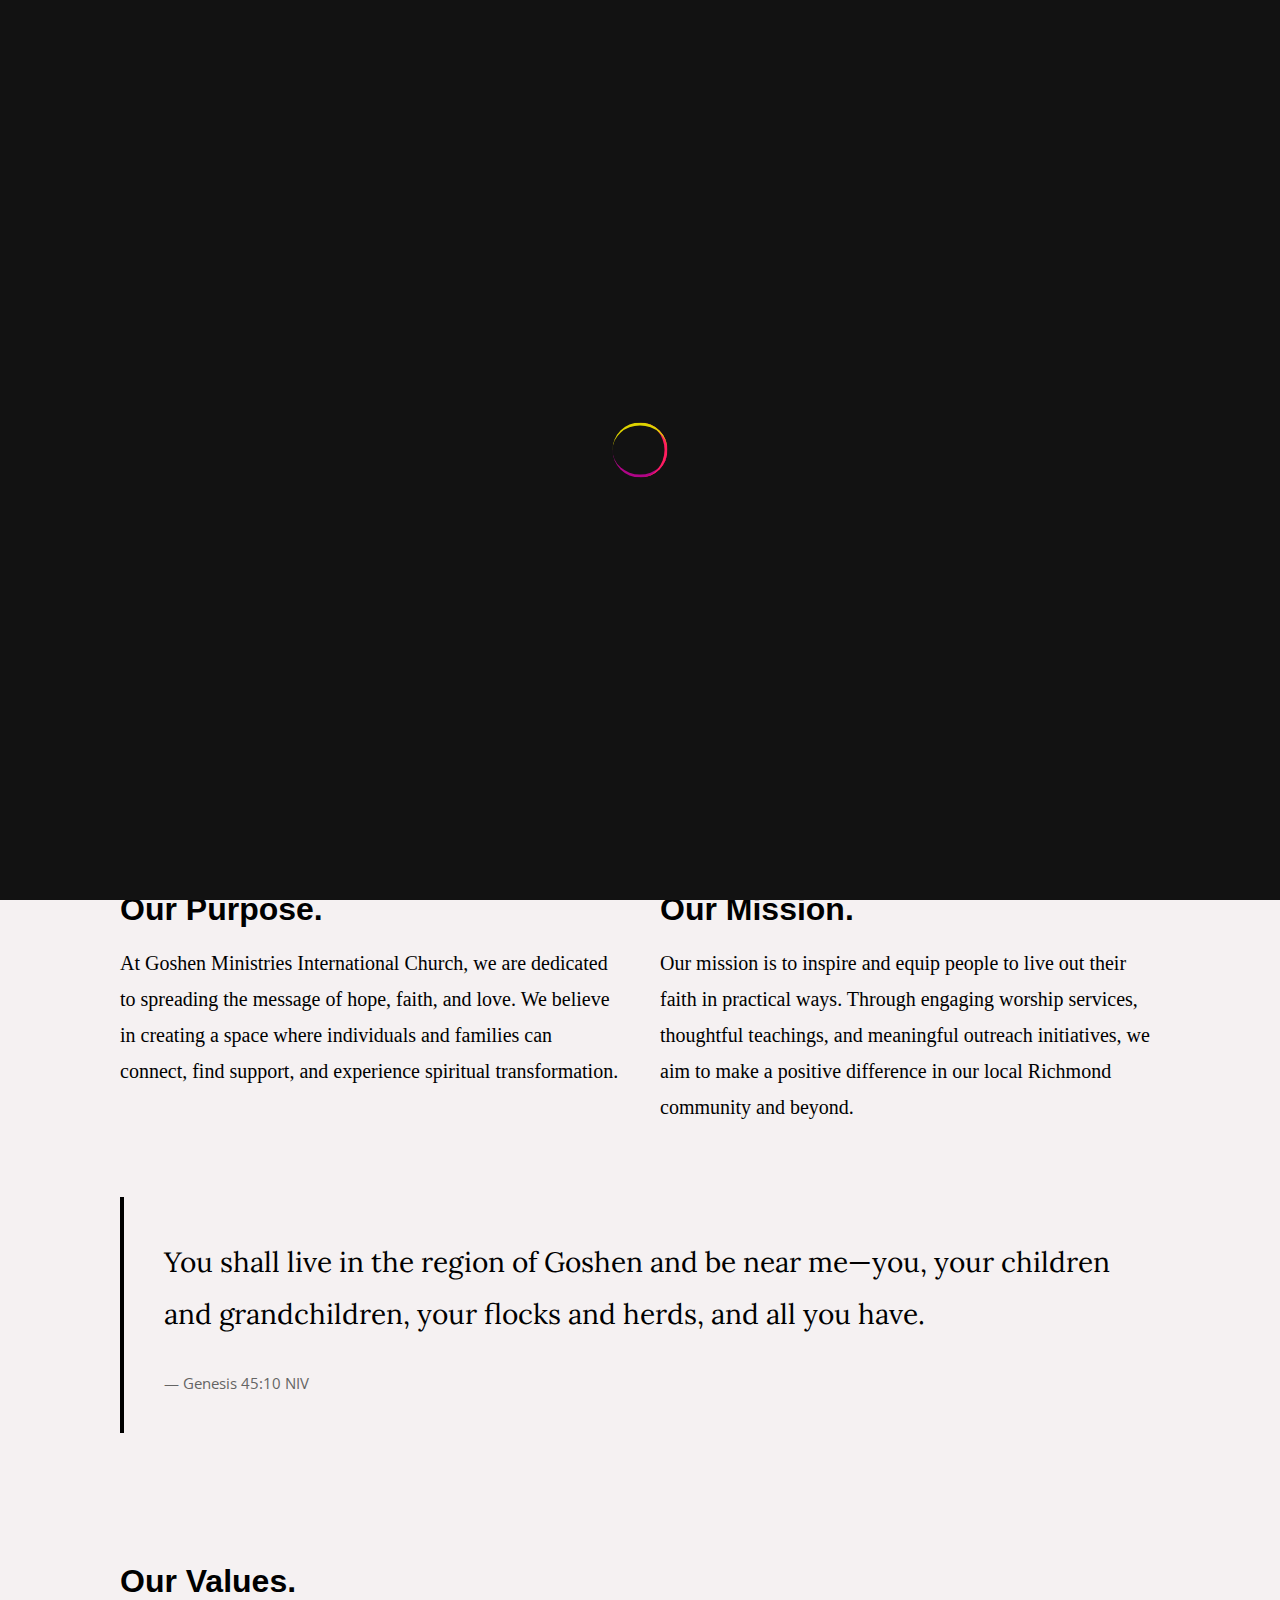
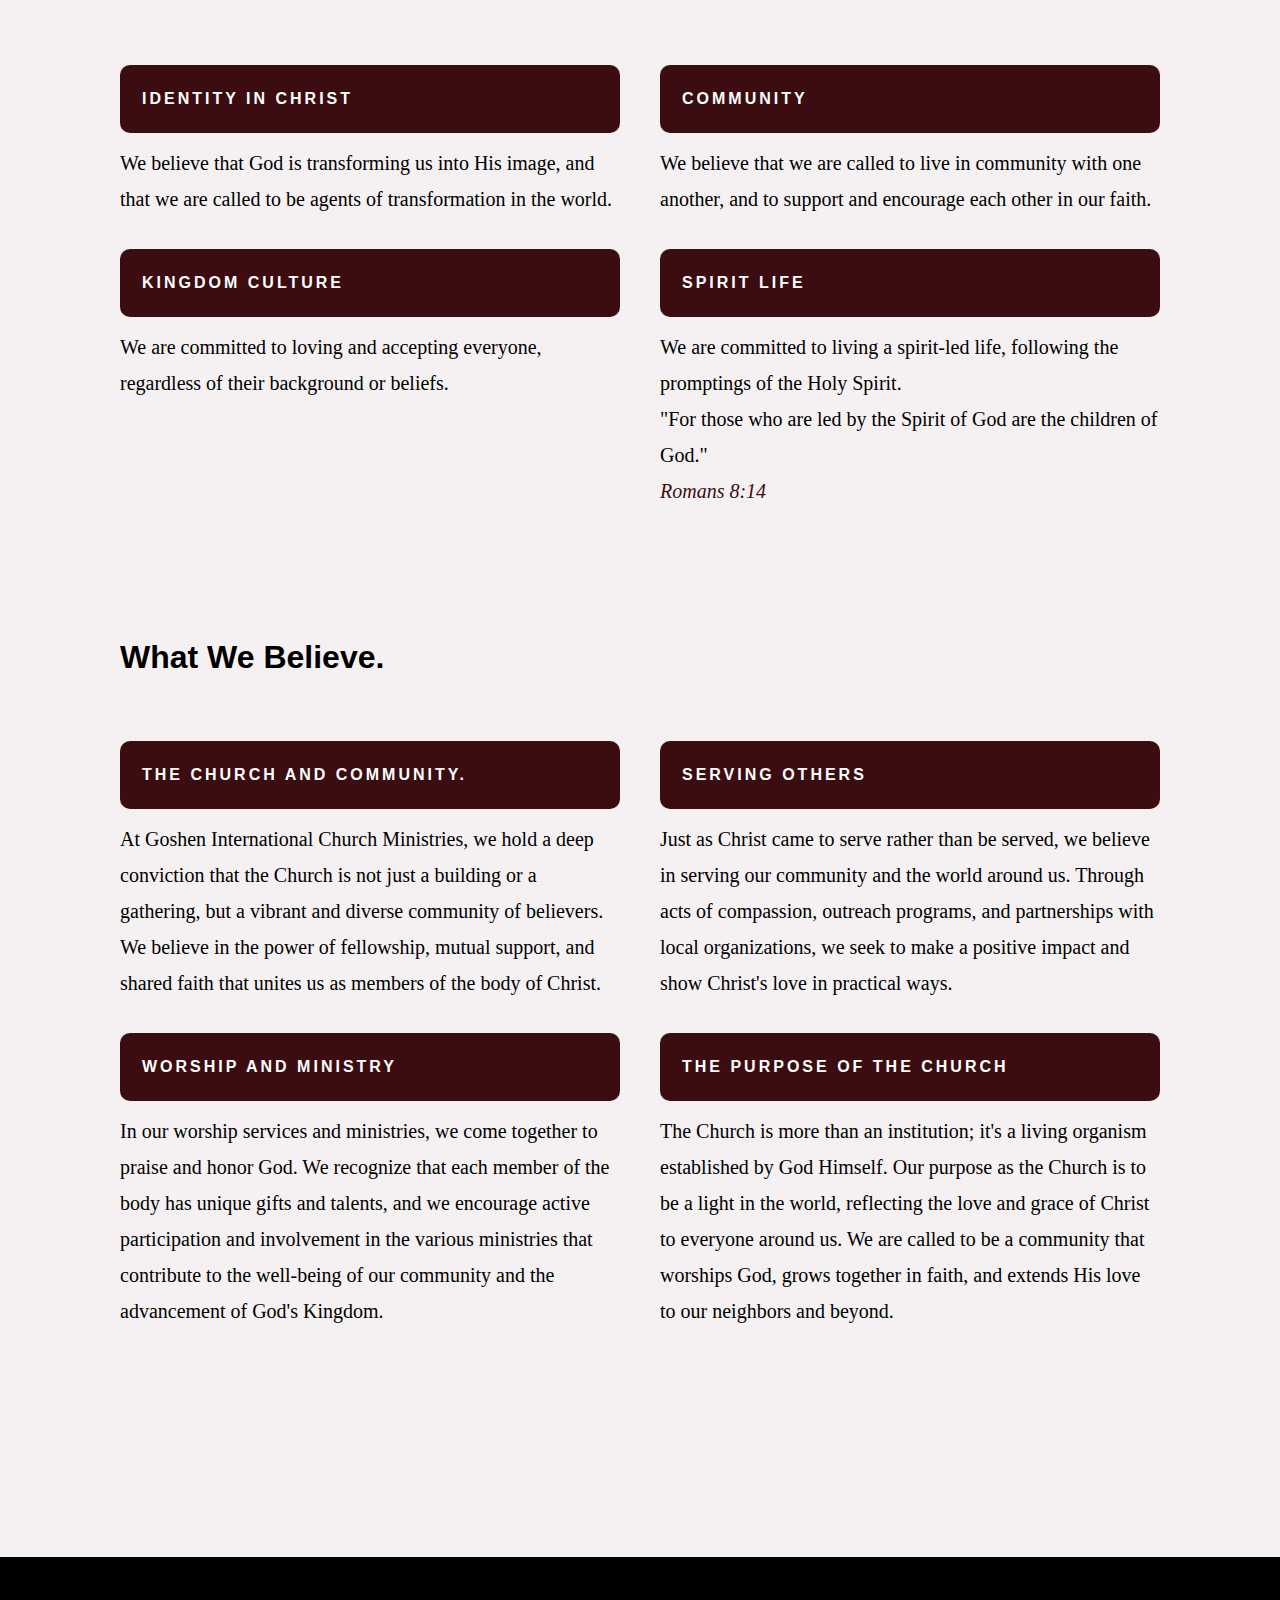
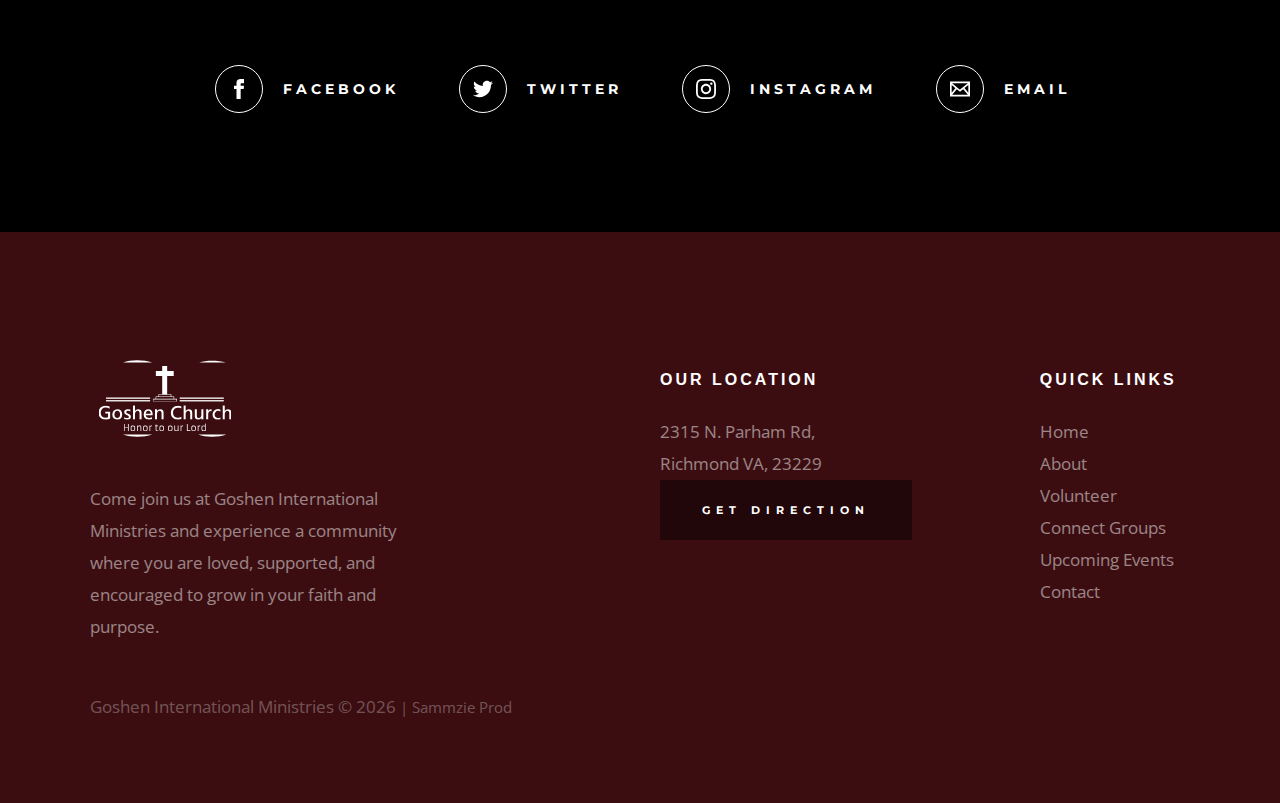
==== commit 4cfc67e5: "About Us page now complete. Minor changes will be required to be updated." ====
--- a/about.html
+++ b/about.html
@@ -2,143 +2,116 @@
 <html class="no-js" lang="en">
 <head>
 
-    <!--- basic page needs
-    ================================================== -->
-    <meta charset="utf-8">
-    <title>Hesed - About</title>
-    <meta name="description" content="">
-    <meta name="author" content="">
-
-    <!-- mobile specific metas
-    ================================================== -->
-    <meta name="viewport" content="width=device-width, initial-scale=1">
-
-    <!-- CSS
-    ================================================== -->
+        <meta charset="utf-8">
+        <title>Goshen International Ministries - About</title>
+
+        <meta name="description" content="Learn about Goshen International Ministries and our mission.">
+        <meta name="viewport" content="width=device-width, initial-scale=1, maximum-scale=1, minimum-scale=1">
+
+    <!-- CSS -->
     <link rel="stylesheet" href="css/base.css">
     <link rel="stylesheet" href="css/main.css">
 
-    <!-- script
-    ================================================== -->
+    <link rel="apple-touch-icon" sizes="180x180" href="favicon/apple-touch-icon.png">
+    <link rel="icon" type="image/png" sizes="32x32" href="favicon/favicon.ico">
+    <link rel="icon" type="image/png" sizes="16x16" href="favicon/favicon-16x16.png">
+
     <script src="js/modernizr.js"></script>
 
-    <!-- favicons
-    ================================================== -->
-    <link rel="apple-touch-icon" sizes="180x180" href="apple-touch-icon.png">
-    <link rel="icon" type="image/png" sizes="32x32" href="favicon-32x32.png">
-    <link rel="icon" type="image/png" sizes="16x16" href="favicon-16x16.png">
-    <link rel="manifest" href="site.webmanifest">
 
 </head>
 
 <body id="top">
 
-    <!-- preloader
-    ================================================== -->
-    <div id="preloader">
-        <div id="loader" class="dots-jump">
-            <div></div>
-            <div></div>
-            <div></div>
-        </div>
-    </div>
-
-
-    <!-- header
-    ================================================== -->
+
+    <!-- Custom preloader-->
+            <noscript>
+                <style>
+                    #preloader {
+                display: none;
+                                }
+                </style>
+            </noscript>
+            <section id="preloader" >
+                <div class="orbit-spinner">
+                      <div class="orbit"></div>
+                      <div class="orbit"></div>
+                      <div class="orbit"></div>
+                </div>
+            </section>
+      <!--End preloader-->
+
+
+    <!-- header -->
     <header class="s-header">
 
-        <div class="header-logo">
-            <a class="site-logo" href="index.html">
-                <img src="images/logo.svg" alt="Homepage">
-            </a>
-        </div>
+
 
         <nav class="header-nav-wrap">
             <ul class="header-nav">
                 <li><a href="index.html" title="Home">Home</a></li>
                 <li class="current"><a href="about.html" title="About">About</a></li>
-                <li><a href="events.html" title="Services">Events</a></li>
-                <li><a href="contact.html" title="Contact us">Contact</a></li>	
+                <li><a href="temp.html" title="Services">Events</a></li>
+                <li><a href="contact.html" title="Contact us">Contact</a></li>
             </ul>
         </nav>
 
-        <a class="header-menu-toggle" href="#0"><span>Menu</span></a>
+        <a class="header-menu-toggle" href="#"><span>Menu</span></a>
+
+                <figure class="header-logo">
+            <a class="site-logo" href="index.html">
+                <img src="logo/transparent.svg" height="150" width="150" alt="Homepage">
+            </a>
+        </figure>
 
     </header> <!-- end s-header -->
 
 
-    <!-- page header
-    ================================================== -->
-    <section class="page-header page-header--about">
+    <!-- page header-->
+    <section  class="page-header page-header--about">
 
         <div class="gradient-overlay"></div>
         <div class="row page-header__content">
             <div class="column">
-                <h1>We Are Hesed</h1>
+                <h1>Goshen International Ministries</h1>
             </div>
         </div>
 
     </section> <!-- end page-header -->
 
 
-    <!-- page content
-    ================================================== -->
+    <!-- page content -->
     <section class="page-content">
 
         <div class="row">
             <div class="column">
 
                 <p class="lead drop-cap">
-                Non ratione vel. Non consequatur hic et labore et quia doloribus. 
-                Dolorum rerum dignissimos inventore id corporis rerum. At nesciunt 
-                ut error est soluta qui quibusdam blanditiis animi. Ad saepe quia at 
-                numquam temporibus quisquam ipsa. Ab omnis aut ratione ipsam voluptates 
-                quia. Veniam temporibus et. Aperiam sint veniam libero perferendis a. 
-                Quisquam optio quidem et.
+                    Goshen International Ministries Church is led by a team of dedicated pastors and leaders who are passionate about
+                    sharing the gospel of Jesus Christ and serving the needs of the community.
+                    Whether you are a lifelong Christian or just starting to explore your faith,
+                    Goshen International Ministries Church welcomes you to come and join its growing community.
                 </p>
 
                 <div class="row">
                     <div class="column large-half medium-full">
                         <h2>Our Purpose.</h2>
-                        <p>
-                        Earum quia in. Sed deleniti sit aut molestiae eum consequatur 
-                        quidem. Non beatae molestias eveniet repellendus doloribus odio 
-                        sit nihil. Est labore a praesentium esse quisquam. Cumque ut 
-                        omnis harum omnis eaque.
-
-                        Et minus tempora dicta blanditiis rem sequi. Est doloremque 
-                        odit doloremque molestiae qui necessitatibus consequatur alias. 
-                        Quisquam rerum nihil labore nihil eos et. Dignissimos veniam odio 
-                        architecto voluptate ut molestias in porro et.
-                        </p>
+                      <p id="purpose-content"></p>
                     </div>
 
                     <div class="column large-half medium-full">
                         <h2>Our Mission.</h2>
-                        <p>
-                        Et unde et quibusdam laudantium consequatur. Necessitatibus ut 
-                        ullam laudantium doloremque non qui expedita. Officia magnam 
-                        eos aut quae et est. Labore id assumenda dignissimos sapiente 
-                        qui voluptatem. Omnis soluta eos ex dolores.
-
-                        Quas eaque eveniet rem voluptas rerum et nesciunt ipsum nulla. 
-                        Nulla exercitationem nesciunt et tempore reprehenderit. Vero 
-                        modi eum dolores in sunt quis sed. Quis quidem aut quam quod 
-                        et. 
-                        </p>
+                       <p id="mission-content"></p>
                     </div>
                 </div>
 
-                <blockquote cite="http://where-i-got-my-info-from.com">
+                <blockquote cite="https://www.biblegateway.com/passage/?search=Genesis+45%3A10&version=NIV">
                     <p>
-                    For God so loved the world, that he gave his only Son, that whoever believes in 
-                    him should not perish but have eternal life. For God did not send his Son into 
-                    the world to condemn the world, but in order that the world might be 
-                    saved through him.
+                        You shall live in the region of Goshen and be near me—you, your children
+                        and grandchildren, your flocks and herds, and all you have.
                     </p>
                     <cite>
-                        <a href="#0">John 3:16-17 ESV</a>
+                        <a href="https://www.biblegateway.com/passage/?search=Genesis+45%3A10&version=NIV" target="_blank">Genesis 45:10 NIV</a>
                     </cite>
                 </blockquote>
 
@@ -148,54 +121,28 @@
                 <div class="row block-large-1-2 block-1000-full block-list">
                     <div class="column block-list__item">
                         <h6>Identity in Christ</h6>
-
-                        <p>
-                        Earum quia in. Sed deleniti sit aut molestiae eum consequatur 
-                        quidem. Non beatae molestias eveniet repellendus doloribus odio 
-                        sit nihil. Est labore a praesentium esse quisquam. Cumque ut 
-                        omnis harum omnis eaque. Et minus tempora dicta blanditiis rem sequi. Est doloremque 
-                        odit doloremque molestiae qui necessitatibus consequatur alias. 
-                        Quisquam rerum nihil labore nihil eos et.
-                        </p>
-                    </div>
-
-                    <div class="column block-list__item">
-                        <h6>Church Is Family</h6>
-
-                        <p>
-                        Quia cum tenetur et sequi eum molestiae expedita. Eum consectetur 
-                        ut unde nam voluptatibus rerum impedit error tenetur. Temporibus 
-                        sed est. Et magni modi illo accusamus. Et pariatur quis maxime 
-                        minus rem sed. Quam nihil temporibus nam omnis atque laborum. 
-                        Sed quos aperiam. Quasi sint consectetur non cum doloremque 
-                        quidem ut laudantium dolorum temporibus nam omnis.
-                        </p>
+                        <div class="content-section" data-section="transformation"></div>
+                    </div>
+
+                    <div class="column block-list__item">
+                        <h6>Community</h6>
+                        <div class="content-section" data-section="community"></div>
+
                     </div>
 
                     <div class="column block-list__item">
                         <h6>Kingdom Culture</h6>
-
-                        <p>
-                        Cupiditate amet laboriosam ratione at et veritatis quo et explicabo. 
-                        Illum nostrum voluptatem dignissimos laudantium. Et veniam qui. 
-                        Pariatur totam maiores. Quis et consequatur eum nesciunt rerum 
-                        pariatur enim unde. Et magni modi illo accusamus. Et pariatur quis maxime 
-                        minus rem sed. Impedit ad alias iste. Sed deleniti sit aut molestiae.
-                        Minus quod voluptatem laborum necessitatibus vel similique molestiae.
-                        </p>
-                    </div>
-
-                    <div class="column block-list__item">
-                        <h6>Spirit Led Life</h6>
-
-                        <p>
-                        Est voluptatem sequi debitis sunt et rerum. Officia ut possimus 
-                        dolorum optio quis ducimus. Quo asperiores laudantium voluptatum 
-                        numquam possimus. Saepe blanditiis voluptatem natus. Ipsam non 
-                        totam repellendus fugiat fugit ipsum sed molestiae. Aut beatae 
-                        debitis et aut voluptatem voluptates assumenda beatae. Voluptatem 
-                        recusandae velit aliquid ipsa delectus est minus. 
-                        </p>
+                        <div class="content-section" data-section="kingdom-culture"></div>
+
+                    </div>
+
+                    <div class="column block-list__item">
+                        <h6>Spirit Life</h6>
+
+                         <div class="content-section" data-section="spirit-life"></div>
+
+                        <cite><a href="https://www.biblegateway.com/passage/?search=Romans+8%3A14&version=NIV" target="_blank">Romans 8:14</a></cite>
+
                     </div>
 
                 </div> <!-- end block-list -->
@@ -206,66 +153,40 @@
 
                 <div class="row block-large-1-2 block-1000-full block-list">
                     <div class="column block-list__item">
-                        <h6>Maxime Quia Aut Dolorem.</h6>
-                        <p>
-                        Earum quia in. Sed deleniti sit aut molestiae eum consequatur 
-                        quidem. Non beatae molestias eveniet repellendus doloribus odio 
-                        sit nihil. Est labore a praesentium esse quisquam. Cumque ut 
-                        omnis harum omnis eaque. Et minus tempora dicta blanditiis rem sequi. Est doloremque 
-                        odit doloremque molestiae qui necessitatibus consequatur alias. 
-                        Quisquam rerum nihil labore nihil eos et.
-                        </p>
+                        <h6>The Church and Community.</h6>
+                       <div class="content-section" data-section="church-community"></div>
                     </div>
                     <div class="column block-list__item">
                         <h6>
-                        Neque Qui Veritatis.
+                        Serving Others
                         </h6>
-                        <p>
-                        Quia cum tenetur et sequi eum molestiae expedita. Eum consectetur 
-                        ut unde nam voluptatibus rerum impedit error tenetur. Temporibus 
-                        sed est. Et magni modi illo accusamus. Et pariatur quis maxime 
-                        minus rem sed. Quam nihil temporibus nam omnis atque laborum. 
-                        Sed quos aperiam. Quasi sint consectetur non cum doloremque 
-                        quidem ut laudantium dolorum temporibus nam omnis.
-                        </p>
+                        <div class="content-section" data-section="serving"></div>
+
                     </div>
                     <div class="column block-list__item">
                         <h6>
-                        Eos Quos Temporibus
+                        Worship and Ministry
                         </h6>
-                        <p>
-                        Cupiditate amet laboriosam ratione at et veritatis quo et explicabo. 
-                        Illum nostrum voluptatem dignissimos laudantium. Et veniam qui. 
-                        Pariatur totam maiores. Quis et consequatur eum nesciunt rerum 
-                        pariatur enim unde. Et magni modi illo accusamus. Et pariatur quis maxime 
-                        minus rem sed. Impedit ad alias iste. Sed deleniti sit aut molestiae.
-                        Minus quod voluptatem laborum necessitatibus vel similique molestiae.
-                        </p>
+                        <div class="content-section" data-section="ministry"></div>
                     </div>
                     <div class="column block-list__item">
                         <h6>
-                        Dolorum Qui Ipsam Maxime.
+                        The Purpose of the Church
                         </h6>
-                        <p>
-                        Est voluptatem sequi debitis sunt et rerum. Officia ut possimus 
-                        dolorum optio quis ducimus. Quo asperiores laudantium voluptatum 
-                        numquam possimus. Saepe blanditiis voluptatem natus. Ipsam non 
-                        totam repellendus fugiat fugit ipsum sed molestiae. Aut beatae 
-                        debitis et aut voluptatem voluptates assumenda beatae. Voluptatem 
-                        recusandae velit aliquid ipsa delectus est minus. 
-                        </p>
+                        <div class="content-section" data-section="purpose_church"></div>
+
                     </div>
                 </div> <!-- end block-list -->
 
                 <br>
 
-                <h2>Meet Our Team.</h2>
+               <!-- <h2>Meet Our Team.</h2>
 
                 <div class="row block-large-1-2 block-tab-full church-staff">
                     <div class="column church-staff__item">
                         <div class="church-staff__header">
                             <div class="church-staff__picture">
-                                <img src="images/avatars/user-01.jpg" alt="">
+                                <img src="unused%20pages/images/avatars/user-01.jpg" alt="">
                             </div>
                             <h4 class="church-staff__name">
                                 Jonathan Doe
@@ -286,7 +207,7 @@
                     <div class="column church-staff__item">
                         <div class="church-staff__header">
                             <div class="church-staff__picture">
-                                <img src="images/avatars/user-02.jpg" alt="">
+                                <img src="unused%20pages/images/avatars/user-02.jpg" alt="">
                             </div>
                             <h4 class="church-staff__name">
                                 Jane Doe
@@ -307,7 +228,7 @@
                     <div class="column church-staff__item">
                         <div class="church-staff__header">
                             <div class="church-staff__picture">
-                                <img src="images/avatars/user-03.jpg" alt="">
+                                <img src="unused%20pages/images/avatars/user-03.jpg" alt="">
                             </div>
                             <h4 class="church-staff__name">
                                 Charles Spurgeon
@@ -327,7 +248,7 @@
                     <div class="column church-staff__item">
                         <div class="church-staff__header">
                             <div class="church-staff__picture">
-                                <img src="images/avatars/user-04.jpg" alt="">
+                                <img src="unused%20pages/images/avatars/user-04.jpg" alt="">
                             </div>
                             <h4 class="church-staff__name">
                                 Martin Luther
@@ -347,7 +268,7 @@
                     <div class="column church-staff__item">
                         <div class="church-staff__header">
                             <div class="church-staff__picture">
-                                <img src="images/avatars/user-05.jpg" alt="">
+                                <img src="unused%20pages/images/avatars/user-05.jpg" alt="">
                             </div>
                             <h4 class="church-staff__name">
                                 John Wesley
@@ -367,7 +288,7 @@
                     <div class="column church-staff__item">
                         <div class="church-staff__header">
                             <div class="church-staff__picture">
-                                <img src="images/avatars/user-06.jpg" alt="">
+                                <img src="unused%20pages/images/avatars/user-06.jpg" alt="">
                             </div>
                             <h4 class="church-staff__name">
                                 Aimee Semple McPherson
@@ -385,7 +306,7 @@
                         </p>
                     </div>
 
-                </div> <!-- end church staff -->
+                </div>  end church staff -->
 
             </div>
         </div>
@@ -393,8 +314,7 @@
     </section> <!-- end page content -->
 
 
-    <!-- Social
-    ================================================== -->
+    <!-- Social -->
     <section class="s-social">
             
         <div class="row social-content">
@@ -431,45 +351,36 @@
     </section> <!-- end s-social -->
 
 
-    <!-- footer
-    ================================================== -->
+    <!-- footer -->
     <footer class="s-footer">
 
         <div class="row footer-top">
             <div class="column large-4 medium-5 tab-full">
                 <div class="footer-logo">
                     <a class="site-footer-logo" href="index.html">
-                        <img src="images/logo.svg" alt="Homepage">
+                        <img src="logo/transparent.svg" height="150" width="150" alt="Homepage">
                     </a>
                 </div>  <!-- footer-logo -->
-                <p>
-                Laborum ad explicabo. Molestiae voluptates est. Quisquam labore tenetur 
-                et assumenda voluptatibus a beatae. Rerum odio ducimus reprehenderit 
-                sit animi laborum nostrum dolorum animi voluptates est voluptatibus a beatae. 
-                </p>
+                <div class="content-section" data-section="footer"></div>
             </div>
             <div class="column large-half tab-full">
                 <div class="row">
                     <div class="column large-7 medium-full">
                         <h4 class="h6">Our Location</h4>
-                        <p>
-                        1600 Amphitheatre Parkway <br>
-                        Mountain View, California <br>
-                        94043 US
-                        </p>
+                       <div class="content-section" data-section="location"></div>
         
                         <p>
-                        <a href="https://goo.gl/maps/bc7C7eYtSmnNs6216" target="_blank" class="btn btn--footer">Get Direction</a>
-                        </p>
-                    </div>
-                    <div class="column large-5 medium-full">
+                        <a href="https://goo.gl/maps/yRMfvJ2Q4pb6X2wr7" target="_blank" class="btn btn--footer">Get Direction</a>
+                        </p>
+                    </div>
+                    <div class="column large-4 medium-full">
                         <h4 class="h6">Quick Links</h4>
                         <ul class="footer-list">
                             <li><a href="index.html">Home</a></li>
                             <li><a href="about.html">About</a></li>
-                            <li><a href="volunteer.html">Volunteer</a></li>
-                            <li><a href="connect-group.html">Connect Groups</a></li>
-                            <li><a href="events.html">Upcoming Events</a></li>
+                            <li><a href="">Volunteer</a></li>
+                            <li><a href="">Connect Groups</a></li>
+                            <li><a href="">Upcoming Events</a></li>
                             <li><a href="contact.html">Contact</a></li>
                         </ul>
                     </div>
@@ -477,12 +388,13 @@
             </div>
         </div> <!-- end footer-top -->
 
-        <div class="row footer-bottom">
-            <div class="column ss-copyright">
-                <span>© Copyright Hesed 2019</span> 
-                <span>Design by <a href="https://www.styleshout.com/">StyleShout</a></span>
-            </div>
+       <div class="row footer-bottom">
+            <div class="column copyright">
+                  Goshen International Ministries &copy;  <script>document.write(new Date().getFullYear());</script>
+                <span>| Sammzie Prod </span>
+           </div>
         </div> <!-- footer-bottom -->
+        <!-- footer-bottom -->
 
         <div class="ss-go-top">
             <a class="smoothscroll" title="Back to Top" href="#top">
@@ -498,5 +410,6 @@
     <script src="js/jquery-3.2.1.min.js"></script>
     <script src="js/plugins.js"></script>
     <script src="js/main.js"></script>
+    <script src="js/placeholders.js"></script>
 
 </body>--- a/css/base.css
+++ b/css/base.css
@@ -2,16 +2,9 @@
 @import url("https://fonts.googleapis.com/css?family=Montserrat:400,500,600,700|Open+Sans:300,400,500,600,700|Lora:400,400i,700,700i&display=swap");
 
 
-/* ==========================================================================
- * # normalize
- * normalize.css v8.0.1 | MIT License |
- * github.com/necolas/normalize.css
- *
- * -------------------------------------------------------------------------- */
-
-/* ------------------------------------------------------------------- 
- * ## document
- * ------------------------------------------------------------------- */
+
+
+
 
 /* 1. Correct the line height in all browsers.
  * 2. Prevent adjustments of font size after orientation changes in iOS.*/
@@ -20,9 +13,7 @@
 	-webkit-text-size-adjust: 100%;  /* 2 */
 }
 
-/* ------------------------------------------------------------------- 
- * ## sections
- * ------------------------------------------------------------------- */
+/*sections */
 
 /* Remove the margin in all browsers. */
 body {
@@ -41,9 +32,7 @@
 	margin: 0.67em 0;
 }
 
-/* ------------------------------------------------------------------- 
- * ## grouping
- * ------------------------------------------------------------------- */
+/* grouping */
 
 /* 1. Add the correct box sizing in Firefox.
  * 2. Show the overflow in Edge and IE. */
@@ -60,31 +49,27 @@
 	font-size: 1em;  /* 2 */
 }
 
-/* ------------------------------------------------------------------- 
- * ## text-level semantics
- * ------------------------------------------------------------------- */
-
-/* Remove the gray background on active links in IE 10. */
+/* text-level semantics*/
+
+
 a {
 	background-color: transparent;
 }
 
-/* 1. Remove the bottom border in Chrome 57-
- * 2. Add the correct text decoration in Chrome, Edge, IE, Opera, and Safari. */
+
 abbr[title] {
 	border-bottom: none;  /* 1 */
 	text-decoration: underline;  /* 2 */
-	text-decoration: underline dotted;  /* 2 */
-}
-
-/* Add the correct font weight in Chrome, Edge, and Safari. */
+
+}
+
+
 b,
 strong {
 	font-weight: bolder;
 }
 
-/* 1. Correct the inheritance and scaling of font size in all browsers.
- * 2. Correct the odd `em` font sizing in all browsers. */
+
 code,
 kbd,
 samp {
@@ -92,7 +77,7 @@
 	font-size: 1em;  /* 2 */
 }
 
-/* Add the correct font size in all browsers. */
+
 small {
 	font-size: 80%;
 }
@@ -115,18 +100,14 @@
 	top: -0.5em;
 }
 
-/* ------------------------------------------------------------------- 
- * ## embedded content
- * ------------------------------------------------------------------- */
+/* ## embedded content*/
 
 /* Remove the border on images inside links in IE 10. */
 img {
 	border-style: none;
 }
 
-/* ------------------------------------------------------------------- 
- * ## forms
- * ------------------------------------------------------------------- */
+/*forms */
 
 /* 1. Change the font styles in all browsers.
  * 2. Remove the margin in Firefox and Safari. */
@@ -151,11 +132,10 @@
 }
 
 /* Remove the inheritance of text transform in Edge, Firefox, and IE.
- * 1. Remove the inheritance of text transform in Firefox. */
+
 button,
 select {
 
-	/* 1 */
 	text-transform: none;
 }
 
@@ -189,17 +169,14 @@
 	padding: 0.35em 0.75em 0.625em;
 }
 
-/* 1. Correct the text wrapping in Edge and IE.
- * 2. Correct the color inheritance from `fieldset` elements in IE.
- * 3. Remove the padding so developers are not caught out when they zero out
- *    `fieldset` elements in all browsers. */
+
 legend {
-	box-sizing: border-box;  /* 1 */
-	color: inherit;  /* 2 */
-	display: table;  /* 1 */
-	max-width: 100%;  /* 1 */
-	padding: 0;  /* 3 */
-	white-space: normal;  /* 1 */
+	box-sizing: border-box;
+	color: inherit;
+	display: table;
+	max-width: 100%;
+	padding: 0;
+	white-space: normal;
 }
 
 /* Add the correct vertical alignment in Chrome, Firefox, and Opera. */
@@ -212,8 +189,7 @@
 	overflow: auto;
 }
 
-/* 1. Add the correct box sizing in IE 10.
- * 2. Remove the padding in IE 10. */
+
 [type="checkbox"],
 [type="radio"] {
 	box-sizing: border-box;  /* 1 */
@@ -226,11 +202,10 @@
 	height: auto;
 }
 
-/* 1. Correct the odd appearance in Chrome and Safari.
- * 2. Correct the outline style in Safari. */
+
 [type="search"] {
-	-webkit-appearance: textfield;  /* 1 */
-	outline-offset: -2px;  /* 2 */
+	-webkit-appearance: textfield;
+	outline-offset: -2px;
 }
 
 /* Remove the inner padding in Chrome and Safari on macOS. */
@@ -238,18 +213,15 @@
 	-webkit-appearance: none;
 }
 
-/* 1. Correct the inability to style clickable types in iOS and Safari.
- * 2. Change font properties to `inherit` in Safari. */
+
 ::-webkit-file-upload-button {
-	-webkit-appearance: button;  /* 1 */
-	font: inherit;  /* 2 */
-}
-
-/* ------------------------------------------------------------------- 
- * ## interactive
- * ------------------------------------------------------------------- */
-
-/* Add the correct display in Edge, IE 10+, and Firefox. */
+	-webkit-appearance: button;
+	font: inherit;
+}
+
+/* interactive */
+
+
 details {
 	display: block;
 }
@@ -259,9 +231,7 @@
 	display: list-item;
 }
 
-/* ------------------------------------------------------------------- 
- * ## misc
- * ------------------------------------------------------------------- */
+
 
 /* Add the correct display in IE 10+. */
 template {
@@ -274,10 +244,7 @@
 }
 
 
-/* ===================================================================
- * # basic/base setup styles
- *
- * ------------------------------------------------------------------- */
+/* basic/base setup styles */
 html {
 	font-size: 62.5%;
 	box-sizing: border-box;
@@ -300,9 +267,7 @@
 	-webkit-text-size-adjust: none;
 }
 
-/* ------------------------------------------------------------------- 
- * ## Media
- * ------------------------------------------------------------------- */
+/* Media */
 svg,
 img,
 video,
@@ -313,9 +278,7 @@
 	height: auto;
 }
 
-/* ------------------------------------------------------------------- 
- * ## Typography resets 
- * ------------------------------------------------------------------- */
+/*Typography resets */
 div,
 dl,
 dt,
@@ -370,9 +333,7 @@
 	display: block;
 }
 
-/* ------------------------------------------------------------------- 
- * ## links
- * ------------------------------------------------------------------- */
+/* links */
 a {
 	text-decoration: none;
 	line-height: inherit;
@@ -382,9 +343,7 @@
 	border: none;
 }
 
-/* ------------------------------------------------------------------- 
- * ## inputs
- * ------------------------------------------------------------------- */
+/*inputs */
 fieldset {
 	margin: 0;
 	padding: 0;
@@ -404,18 +363,7 @@
 }
 
 
-/* ===================================================================
- * # grid v2.1.0
- *
- *   -----------------------------------------------------------------
- * - Grid breakpoints are based on MAXIMUM WIDTH media queries, 
- *   meaning they apply to that one breakpoint and ALL THOSE BELOW IT.
- * - Grid columns without a specified width will automatically layout 
- *   as equal width columns.
- * ------------------------------------------------------------------- */
-
-/* rows
- * ------------------------------------- */
+/* grid v2.1.0 */
 .row {
 	width: 89%;
 	max-width: 1340px;
@@ -435,8 +383,7 @@
 	margin-right: -20px;
 }
 
-/* columns
- * -------------------------------------- */
+/* columns- */
 .column {
 	-webkit-flex: 1 1 0%;
 	-ms-flex: 1 1 0%;
@@ -449,8 +396,7 @@
 	padding: 0;
 }
 
-/* flex row containers utility classes
- * ----------------------------------------- */
+/* flex row containers utility classes- */
 .row.row-wrap {
 	-webkit-flex-wrap: wrap;
 	-ms-flex-wrap: wrap;
@@ -511,8 +457,7 @@
 	justify-content: center;
 }
 
-/* flex item utility alignment classes
- * ----------------------------------------- */
+/* flex item utility alignment classes */
 .align-center {
 	margin: auto;
 	-webkit-align-self: center;
@@ -565,8 +510,7 @@
 	align-self: flex-end;
 }
 
-/* large screen column widths 
- * -------------------------------------- */
+/* large screen column widths  */
 .large-1 {
 	-webkit-flex: 0 0 8.33333%;
 	-ms-flex: 0 0 8.33333%;
@@ -653,9 +597,7 @@
 	max-width: 100%;
 }
 
-/* ------------------------------------------------------------------- 
- * ## medium screen devices
- * ------------------------------------------------------------------- */
+/*medium screen devices */
 @media screen and (max-width:1200px) {
 	.row .row {
 		margin-left: -16px;
@@ -754,9 +696,7 @@
 
 }
 
-/* ------------------------------------------------------------------- 
- * ## tablets
- * ------------------------------------------------------------------- */
+/*  tablets */
 @media screen and (max-width:800px) {
 	.tab-1 {
 		-webkit-flex: 0 0 8.33333%;
@@ -850,9 +790,7 @@
 
 }
 
-/* ------------------------------------------------------------------- 
- * ## mobile devices 
- * ------------------------------------------------------------------- */
+/* mobile devices  */
 @media screen and (max-width:600px) {
 	.row {
 		width: 100%;
@@ -963,9 +901,7 @@
 
 }
 
-/* ------------------------------------------------------------------- 
- * ## small mobile devices <= 400px
- * ------------------------------------------------------------------- */
+/*small mobile devices <= 400px */
 @media screen and (max-width:400px) {
 	.row {
 		padding-left: 22px;
@@ -991,12 +927,7 @@
 }
 
 
-/* ===================================================================
- * # block grids
- *
- * -------------------------------------------------------------------
- * Equally-sized columns define at parent/row level.
- * ------------------------------------------------------------------- */
+/*block grids */
 .block-large-1-8 > .column {
 	-webkit-flex: 0 0 12.5%;
 	-ms-flex: 0 0 12.5%;
@@ -1046,9 +977,7 @@
 	max-width: 100%;
 }
 
-/* ------------------------------------------------------------------- 
- * ## block grids - medium screen devices
- * ------------------------------------------------------------------- */
+/* block grids - medium screen devices- */
 @media screen and (max-width:1200px) {
 	.block-medium-1-8 > .column {
 		-webkit-flex: 0 0 12.5%;
@@ -1101,9 +1030,7 @@
 
 }
 
-/* ------------------------------------------------------------------- 
- * ## block grids - tablets
- * ------------------------------------------------------------------- */
+/*block grids - tablets */
 @media screen and (max-width:800px) {
 	.block-tab-1-8 > .column {
 		-webkit-flex: 0 0 12.5%;
@@ -1156,9 +1083,7 @@
 
 }
 
-/* ------------------------------------------------------------------- 
- * ## block grids - mobile devices
- * ------------------------------------------------------------------- */
+/*  block grids - mobile devices */
 @media screen and (max-width:600px) {
 	.block-mob-1-8 > .column {
 		-webkit-flex: 0 0 12.5%;
@@ -1211,9 +1136,7 @@
 
 }
 
-/* ------------------------------------------------------------------- 
- * ## block grids - small mobile devices <= 400px
- * ------------------------------------------------------------------- */
+/* block grids - small mobile devices <= 400px */
 @media screen and (max-width:400px) {
 	.stack > .column {
 		-webkit-flex: 0 0 100%;
@@ -1229,18 +1152,14 @@
 }
 
 
-/* ===================================================================
- * # MISC
- *
- * ------------------------------------------------------------------- */
+/* MISC */
 .h-group:after {
 	content: "";
 	display: table;
 	clear: both;
 }
 
-/* misc helper classes
- * -------------------------------------- */
+/* misc helper classes */
 .is-hidden {
 	display: none;
 }
--- a/css/main.css
+++ b/css/main.css
@@ -1,72 +1,4 @@
-/* =================================================================== 
- *  Hesed Main Stylesheet
- *  Template Ver. 1.0.0
- *  06-26-2019
- *  ------------------------------------------------------------------
- *
- *  TOC:
- *  # custom block grid STACK breakpoints
- *  # base style overrides
- *    ## links
- *  # typography & general theme styles
- *    ## lists
- *    ## responsive video container
- *    ## floated image
- *    ## tables
- *    ## spacing 
- *  # preloader
- *  # forms
- *    ## style placeholder text
- *    ## change autocomplete styles in Chrome
- *  # buttons
- *  # additional components
- *    ## additional typo styles
- *    ## skillbars
- *    ## alert box
- *    ## pagination
- *  # common and reusable styles
- *    ## events list
- *    ## block list
- *  # site header
- *    ## header logo
- *    ## main navigation
- *    ## mobile menu toggle
- *  # hero
- *    ## hero left bar
- *    ## hero content
- *    ## hero content buttons
- *    ## hero social
- *    ## hero scroll
- *    ## hero animations
- *  # about
- *    ## about content
- *    ## schedule of services
- *  # connect
- *  # events
- *  # current series
- *    ## series image
- *    ## series content
- *    ## series buttons
- *    ## series subscribe
- *  # social
- *  # footer
- *    ## footer logo
- *    ## footer list
- *    ## copyright
- *    ## go to top
- *  # page styles and page components
- *    ## page header
- *    ## page content
- *    ## about page
- *    ## event page
- *
- * =================================================================== */
-
-
-/* ===================================================================
- * # custom block grid STACK breakpoints
- *
- * ------------------------------------------------------------------- */
+
  @media screen and (max-width:1000px) {
   .block-1000-full > .column {
     -webkit-flex: 0 0 100%;
@@ -92,26 +24,39 @@
 body {
 height: 100%;
 }
+.hero-video{
+  position: relative;
+  overflow: hidden;
+}
+
+ .hero-video video{
+    z-index: 0000;
+    position: absolute;
+    object-fit: cover;
+    transform: translateY(-50%, -50%);
+   min-height: max-content;
+   min-width: 100%;
+ }
 
 body {
-background: #6f3545;
-font-family: "Lora", serif;
-font-size: 2rem;
-font-style: normal;
-font-weight: normal;
-line-height: 1.8;
-color: #000000;
-margin: 0;
-padding: 0;
-position: relative;
-}
-/* -------------------------------------------------------------------
-* ## links
-* ------------------------------------------------------------------- */
+  background: #6f3545;
+  font-family: "Poppins", Tahoma, fangsong;
+  font-size: 2rem;
+  font-style: normal;
+  font-weight: normal;
+  line-height: 1.8;
+  color: #000000;
+  margin: 0;
+  padding: 0;
+  position: relative;
+
+}
+/* links */
 a {
 color: #3b0d11;
 transition: all 0.3s ease-in-out;
 }
+
 
 a:hover,
 a:focus,
@@ -124,12 +69,9 @@
 outline: 0;
 }
 
-/* ===================================================================
-* # typography & general theme styles
-* 
-* ------------------------------------------------------------------- */
+/*typography & general theme styles */
 h1, h2, h3, h4, h5, h6, .h1, .h2, .h3, .h4, .h5, .h6 {
-  font-family: "Montserrat", sans-serif;
+  font-family: "Poppins", sans-serif;
   font-weight: 700;
   font-style: normal;
   color: #000000;
@@ -207,7 +149,7 @@
 }
 
 p.lead {
-  font-family: "Lora", serif;
+  font-family: 'Poppins', sans-serif;
   font-weight: 500;
   font-size: 2.8rem;
   line-height: 1.857;
@@ -386,9 +328,7 @@
   margin: 8rem 0 9.6rem;
   height: 0;
 }
-/* ------------------------------------------------------------------- 
- * ## lists
- * ------------------------------------------------------------------- */
+/* lists */
 ol {
   list-style: decimal;
 }
@@ -446,9 +386,7 @@
   margin: 0 0 0 2rem;
 }
 
-/* ------------------------------------------------------------------- 
- * ## responsive video container
- * ------------------------------------------------------------------- */
+/* responsive video container*/
 .video-container {
   position: relative;
   padding-bottom: 56.25%;
@@ -467,9 +405,7 @@
   height: 100%;
 }
 
-/* ------------------------------------------------------------------- 
- * ## floated image
- * ------------------------------------------------------------------- */
+/* floated image */
 img.h-pull-right {
   margin: 1.2rem 0 1.2rem 2.8rem;
 }
@@ -478,9 +414,7 @@
   margin: 1.2rem 2.8rem 1.2rem 0;
 }
 
-/* ------------------------------------------------------------------- 
- * ## tables
- * ------------------------------------------------------------------- */
+/* tables */
 table {
   border-width: 0;
   width: 100%;
@@ -517,9 +451,7 @@
   -webkit-overflow-scrolling: touch;
 }
 
-/* ------------------------------------------------------------------- 
- * ## spacing
- * ------------------------------------------------------------------- */
+/* spacing*/
 button,
 .btn {
   margin-bottom: 1.6rem;
@@ -547,14 +479,6 @@
 }
 
 
-/* ===================================================================
- * # preloader
- *
- * ------------------------------------------------------------------- */
-
-
-/* ===================================================================
- * # my custom preloader
  /* Custom preloader--start of designs here*/
 #preloader{
     position: fixed;
@@ -564,8 +488,6 @@
     height: 100%;
     width: 100%;
 
-
-
 }
 .orbit-spinner, .orbit-spinner * {
       box-sizing: border-box;
@@ -586,7 +508,6 @@
   transform: translate(-50%, -50%);
 
 }
-
 
     .orbit-spinner .orbit {
       position: absolute;
@@ -835,10 +756,7 @@
 }
 
 
-/* ===================================================================
- * # forms
- *
- * ------------------------------------------------------------------- */
+/*forms */
 fieldset {
   border: none;
 }
@@ -958,38 +876,36 @@
   top: .2rem;
 }
 
-/* ------------------------------------------------------------------- 
- * ## style placeholder text
- * ------------------------------------------------------------------- */
+/* style placeholder text */
 ::-webkit-input-placeholder {
 
-  /* WebKit, Blink, Edge */
+
   color: #8c8c8c;
 }
 
 :-moz-placeholder {
 
-  /* Mozilla Firefox 4 to 18 */
+
   color: #8c8c8c;
   opacity: 1;
 }
 
 ::-moz-placeholder {
 
-  /* Mozilla Firefox 19+ */
+
   color: #8c8c8c;
   opacity: 1;
 }
 
 :-ms-input-placeholder {
 
-  /* Internet Explorer 10-11 */
+
   color: #8c8c8c;
 }
 
 ::-ms-input-placeholder {
 
-  /* Microsoft Edge */
+
   color: #8c8c8c;
 }
 
@@ -1003,9 +919,7 @@
   color: #8c8c8c !important;
 }
 
-/* ------------------------------------------------------------------- 
- * ## change autocomplete styles in Chrome
- * ------------------------------------------------------------------- */
+/*  change autocomplete styles in Chrome */
 input:-webkit-autofill,
 input:-webkit-autofill:hover,
 input:-webkit-autofill:focus,
@@ -1021,10 +935,7 @@
 }
 
 
-/* ===================================================================
- * # buttons
- *
- * ------------------------------------------------------------------- */
+/*  buttons */
 .btn,
 button,
 input[type="submit"],
@@ -1068,8 +979,7 @@
   outline: 0;
 }
 
-/* button primary
- * ------------------------------------------------- */
+/* button primary */
 .btn.btn--primary,
 button.btn--primary,
 input[type="submit"].btn--primary,
@@ -1094,8 +1004,7 @@
   border-color: #000000;
 }
 
-/* button modifiers
- * ------------------------------------------------- */
+/* button modifiers */
 .btn.h-full-width,
 button.h-full-width {
   width: 100%;
@@ -1148,14 +1057,9 @@
 }
 
 
-/* =================================================================== 
- * # additional components
- *
- * ------------------------------------------------------------------- */
-
-/* ------------------------------------------------------------------- 
- * ## additional typo styles
- * ------------------------------------------------------------------- */
+/*additional components */
+
+
 .drop-cap:first-letter {
   float: left;
   font-family: "Lora", serif;
@@ -1168,8 +1072,7 @@
   color: #000000;
 }
 
-/* line definition style 
- * ----------------------------------------------- */
+/* line definition style  */
 .lining dt,
 .lining dd {
   display: inline;
@@ -1195,8 +1098,7 @@
   margin-left: -0.2em;
 }
 
-/* dictionary definition style 
- * ----------------------------------------------- */
+/* dictionary definition style  */
 .dictionary-style dt {
   display: inline;
   counter-reset: definitions;
@@ -1216,18 +1118,7 @@
   content: counter(definitions, decimal) ". ";
 }
 
-/** 
- * Pull Quotes
- * -----------
- * markup:
- *
- * <aside class="pull-quote">
- *    <blockquote>
- *      <p></p>
- *    </blockquote>
- *  </aside>
- *
- * --------------------------------------------------------------------- */
+/*Pull Quotes*/
 .pull-quote {
   position: relative;
   padding: 2.4rem 0;
@@ -1253,16 +1144,6 @@
   left: 4rem;
 }
 
-/** 
- * Stats Tab
- * ---------
- * markup:
- *
- * <ul class="stats-tabs">
- *    <li><a href="#">[value]<em>[name]</em></a></li>
- *  </ul>
- *
- * Extend this object into your markup. */
 .stats-tabs {
   padding: 0;
   margin: 3.2rem 0;
@@ -1304,9 +1185,7 @@
   color: #646464;
 }
 
-/* ------------------------------------------------------------------- 
- * ## skillbars
- * ------------------------------------------------------------------- */
+/* skillbars */
 .skill-bars {
   list-style: none;
   margin: 6.8rem 0 3.2rem;
@@ -1446,9 +1325,7 @@
   width: 100%;
 }
 
-/* ------------------------------------------------------------------- 
- * ## alert box
- * ------------------------------------------------------------------- */
+/*  alert box */
 .alert-box {
   padding: 2.4rem 4rem 2.4rem 3.2rem;
   position: relative;
@@ -1531,9 +1408,7 @@
   background-color: #827217;
 }
 
-/* -------------------------------------------------------------------
- * ## pagination
- * ------------------------------------------------------------------- */
+/*pagination*/
 .pgn {
   margin: 3.2rem auto 3.2rem;
   text-align: center;
@@ -1631,10 +1506,7 @@
   background-color: transparent;
 }
 
-/* ------------------------------------------------------------------- 
- * responsive:
- * pagination
- * ------------------------------------------------------------------- */
+/* responsive pagination */
 @media screen and (max-width:600px) {
   .pgn ul {
     padding: 0 5.2rem;
@@ -1643,10 +1515,7 @@
 }
 
 
-/* ===================================================================
- * # common and reusable styles
- *
- * ------------------------------------------------------------------- */
+/*common and reusable styles */
 .wide {
   max-width: 1400px;
 }
@@ -1673,7 +1542,7 @@
 }
 
 .display-1 {
-  font-family: "Montserrat", sans-serif;
+  font-family: "Poppins", sans-serif;
   font-weight: 700;
   font-size: 3.6rem;
   line-height: 1.222;
@@ -1681,9 +1550,7 @@
   margin-bottom: 2.8rem;
 }
 
-/* ------------------------------------------------------------------- 
- * ## events list
- * ------------------------------------------------------------------- */
+/* events list */
 .events-list .column:nth-child(2n+1) {
   padding-right: 2.4vw;
 }
@@ -1753,9 +1620,7 @@
   width: 2.6rem;
 }
 
-/* ------------------------------------------------------------------- 
- * ## block list
- * ------------------------------------------------------------------- */
+/* block list*/
 .block-list {
   margin-top: 6.4rem;
   counter-reset: ctr;
@@ -1768,10 +1633,19 @@
 .block-list h5,
 .block-list h6 {
   margin-top: 0;
+
+
 }
 
 .block-list__item {
   margin-bottom: 3.2rem;
+}
+.block-list__item h6{
+  border: 2px solid #3b0d11;
+  background-color: #3b0d11;
+  color: white;
+  padding: 20px;
+  border-radius: 10px;
 }
 
 .block-list__title-with-num {
@@ -1799,10 +1673,7 @@
   top: -1rem;
 }
 
-/* ------------------------------------------------------------------- 
- * responsive:
- * common and reusable styles
- * ------------------------------------------------------------------- */
+/* responsive common and reusable styles */
 @media screen and (max-width:1200px) {
   .display-1 {
     font-size: 3.2rem;
@@ -1855,10 +1726,7 @@
 }
 
 
-/* ===================================================================
- * # site header
- *
- * ------------------------------------------------------------------- */
+/* site header */
 .s-header {
   z-index: 100;
   height: 7.2rem;
@@ -1868,9 +1736,7 @@
   left: 0;
 }
 
-/* -------------------------------------------------------------------
- * ## header logo
- * ------------------------------------------------------------------- */
+/* header logo */
 .header-logo {
   z-index: 102;
   display: inline-block;
@@ -1903,9 +1769,7 @@
 }
 
 
-/* -------------------------------------------------------------------
- * ## main navigation
- * ------------------------------------------------------------------- */
+/* main navigation */
 .header-nav-wrap {
   z-index: 101;
   position: absolute;
@@ -1916,7 +1780,7 @@
 .header-nav {
   list-style: none;
   font-family: "Montserrat", sans-serif;
-  font-size: .9rem;
+  font-size: 1rem;
   line-height: 4.8rem;
   text-transform: uppercase;
   letter-spacing: .35rem;
@@ -1936,9 +1800,7 @@
   margin: 0 .8rem;
 }
 
-/* ------------------------------------------------------------------- 
- * ## mobile menu toggle
- * ------------------------------------------------------------------- */
+/*  mobile menu toggle */
 .header-menu-toggle {
   z-index: 102;
   display: none;
@@ -2019,10 +1881,7 @@
   transform: rotate(225deg);
 }
 
-/* ------------------------------------------------------------------- 
- * responsive:
- * header
- * ------------------------------------------------------------------- */
+/*responsive header */
 @media screen and (max-width:1400px) {
   .header-logo {
     left: 9.8rem;
@@ -2106,9 +1965,7 @@
 
 }
 
-/* -------------------------------------------------------------------
- * make sure menu is visible on larger screens
- * ------------------------------------------------------------------- */
+/*make sure menu is visible on larger screens */
 @media only screen and (min-width:801px) {
   .header-nav-wrap {
     display: block !important;
@@ -2117,10 +1974,7 @@
 }
 
 
-/* ===================================================================
- * # hero
- *
- * ------------------------------------------------------------------- */
+/* hero */
 .s-hero {
   width: 100%;
   height: 100vh;
@@ -2137,7 +1991,7 @@
   top: 0;
   left: 0;
   width: 100%;
-  height: 100%;
+  height:auto;
   background-color: #050505;
   opacity: .5;
 }
@@ -2146,9 +2000,7 @@
   background: #000000;
 }
 
-/* -------------------------------------------------------------------
- * ## hero left bar
- * ------------------------------------------------------------------- */
+/* hero left bar */
 .hero-left-bar {
   height: 100%;
   width: 8rem;
@@ -2160,9 +2012,7 @@
   bottom: 0;
 }
 
-/* -------------------------------------------------------------------
- * ## hero content
- * ------------------------------------------------------------------- */
+/* hero content*/
 .hero-content {
   height: 100%;
   max-width: 1400px;
@@ -2172,6 +2022,10 @@
   -ms-flex-align: end;
   align-items: flex-end;
   position: relative;
+  -webkit-animation-duration: 4s;
+    animation-duration: 4s;
+    -webkit-animation-name: fadeIn;
+    animation-name: fadeIn;
 }
 
 .hero-content__text {
@@ -2201,9 +2055,7 @@
   left: .8rem;
 }
 
-/* -------------------------------------------------------------------
- * ## hero content buttons
- * ------------------------------------------------------------------- */
+/*  hero content buttons */
 .hero-content__buttons {
   position: absolute;
   right: 3rem;
@@ -2224,9 +2076,7 @@
   color: #000000;
 }
 
-/* ------------------------------------------------------------------- 
- * ## hero social
- * ------------------------------------------------------------------- */
+/* hero social */
 .hero-social {
   list-style: none;
   font-family: "Montserrat", sans-serif;
@@ -2289,9 +2139,7 @@
   margin-right: 0;
 }
 
-/* ------------------------------------------------------------------- 
- * ## hero scroll
- * ------------------------------------------------------------------- */
+/*  hero scroll */
 .hero-scroll {
   position: absolute;
   right: 6rem;
@@ -2330,8 +2178,7 @@
   top: calc(50% + 2px);
 }
 
-/* animate .hero-content
- * ------------------------------------------------------------------- */
+/* animate .hero-content */
 html.ss-preload .hero-content {
   opacity: 0;
 }
@@ -2347,9 +2194,7 @@
   opacity: 1;
 }
 
-/* ------------------------------------------------------------------- 
- * ## hero animations
- * ------------------------------------------------------------------- */
+/* hero animations */
 
 /* fade in */
 @-webkit-keyframes fadeIn {
@@ -2417,10 +2262,7 @@
 
 }
 
-/* ------------------------------------------------------------------- 
- * responsive:
- * hero
- * ------------------------------------------------------------------- */
+/*responsive hero */
 @media screen and (max-width:1700px) {
   .hero-content h1 {
     margin-left: 4rem;
@@ -2578,10 +2420,7 @@
 }
 
 
-/* ===================================================================
- * # about
- *
- * ------------------------------------------------------------------- */
+/* about */
 .s-about {
   padding-top: 19.6rem;
   padding-bottom: 19.6rem;
@@ -2607,9 +2446,7 @@
   border-color: #21070a;
 }
 
-/* ------------------------------------------------------------------- 
- * ## about content
- * ------------------------------------------------------------------- */
+/* about content*/
 .about-content .column:first-child {
   padding-right: 2.4vw;
 }
@@ -2618,9 +2455,7 @@
   padding-left: 2.4vw;
 }
 
-/* ------------------------------------------------------------------- 
- * ## schedule of services
- * ------------------------------------------------------------------- */
+/* schedule of services */
 .about-sched {
   list-style: none;
   margin: 0;
@@ -2641,11 +2476,12 @@
   padding-top: 3.2rem;
   padding-left: 0;
 }
-
-/* ------------------------------------------------------------------- 
- * responsive:
- * about
- * ------------------------------------------------------------------- */
+.about-sched li p{
+  font-family: "Source Sans", sans-serif;
+
+}
+
+/* responsive about */
 @media screen and (max-width:1200px) {
   .about-content {
     max-width: 900px;
@@ -2688,10 +2524,7 @@
 }
 
 
-/* ===================================================================
- * # connect
- *
- * ------------------------------------------------------------------- */
+/* connect */
 .s-connect {
   padding-top: 16rem;
   padding-bottom: 0;
@@ -2725,10 +2558,7 @@
   margin-right: 0;
 }
 
-/* ------------------------------------------------------------------- 
- * responsive:
- * connect
- * ------------------------------------------------------------------- */
+/* responsive connect */
 @media screen and (max-width:1000px) {
   .connect-content .column:first-child {
     padding-right: 2.2vw;
@@ -2784,10 +2614,7 @@
 
 }
 
-/* ===================================================================
- * # events 
- *
- * ------------------------------------------------------------------- */
+/* events */
 .s-events {
   padding-top: 10.4rem;
   padding-bottom: 16rem;
@@ -2802,10 +2629,7 @@
   margin-bottom: 2.4rem;
 }
 
-/* ===================================================================
- * # current series 
- *
- * ------------------------------------------------------------------- */
+/*  current series  */
 .s-series {
   padding-top: 19.2rem;
   padding-bottom: 19.2rem;
@@ -2837,9 +2661,7 @@
   margin-bottom: 5.6rem;
 }
 
-/* ------------------------------------------------------------------- 
- * ## series image 
- * ------------------------------------------------------------------- */
+/* series image  */
 .series-img {
   display: block;
   background-repeat: no-repeat;
@@ -2863,9 +2685,7 @@
   background-color: rgba(0, 0, 0, 0.8);
 }
 
-/* ------------------------------------------------------------------- 
- * ## series content 
- * ------------------------------------------------------------------- */
+/* series content */
 .series-content {
   padding: 12rem 6.8rem 8.8rem;
   max-width: 1340px;
@@ -2881,9 +2701,7 @@
   padding-left: 7.2rem;
 }
 
-/* ------------------------------------------------------------------- 
- * ## series buttons 
- * ------------------------------------------------------------------- */
+/* series buttons  */
 .series-content__buttons {
   padding-bottom: 4.8rem;
   margin-top: 1.6rem;
@@ -2903,9 +2721,7 @@
   color: #000000;
 }
 
-/* ------------------------------------------------------------------- 
- * ## series subscribe 
- * ------------------------------------------------------------------- */
+/* series subscribe  */
 .series-content__subscribe {
   font-family: "Open Sans", sans-serif;
   font-size: 1.5rem;
@@ -2957,10 +2773,7 @@
   background-image: url(../images/icons/podcast/icon-youtube.svg);
 }
 
-/* ------------------------------------------------------------------- 
- * responsive:
- * series
- * ------------------------------------------------------------------- */
+/* responsive series */
 @media screen and (max-width:1400px) {
   .series-content {
     padding: 12rem 4rem 8.8rem;
@@ -3043,10 +2856,7 @@
 }
 
 
-/* ===================================================================
- * # social  
- *
- * ------------------------------------------------------------------- */
+/* social   */
 .s-social {
   padding-top: 10.4rem;
   padding-bottom: 9.6rem;
@@ -3129,10 +2939,7 @@
   background-image: url(../images/icons/social/icon-email.svg);
 }
 
-/* ------------------------------------------------------------------- 
- * responsive:
- * social
- * ------------------------------------------------------------------- */
+/*responsive social- */
 @media screen and (max-width:1200px) {
   .social-list li {
     margin-right: 1.2rem;
@@ -3191,10 +2998,7 @@
 }
 
 
-/* ===================================================================
- * # footer 
- *
- * ------------------------------------------------------------------- */
+/* footer  */
 .s-footer {
   padding-top: 12rem;
   padding-bottom: 8rem;
@@ -3219,21 +3023,21 @@
   border-color: #21070a;
   background-color: #21070a;
   padding: 0 4rem;
+
 }
 
 .s-footer .btn--footer:hover,
 .s-footer .btn--footer:focus {
   border-color: #000000;
   background-color: #000000;
+  scale: 1.05;
 }
 
 .s-footer .row .column:first-child {
   margin-right: auto;
 }
 
-/* -------------------------------------------------------------------
- * ## footer logo 
- * ------------------------------------------------------------------- */
+/* footer logo  */
 .footer-logo {
   margin-bottom: 2.8rem;
 }
@@ -3244,9 +3048,7 @@
 
 
 
-/* -------------------------------------------------------------------
- * ## footer list 
- * ------------------------------------------------------------------- */
+/*  footer list */
 .footer-list {
   list-style: none;
   margin-left: 0;
@@ -3265,34 +3067,30 @@
   padding-left: 0;
 }
 
-/* ------------------------------------------------------------------- 
- * ## copyright 
- * ------------------------------------------------------------------- */
-.ss-copyright {
+/* copyright */
+.copyright {
   margin-top: 4.8rem;
   padding-right: 80px;
   color: rgba(255, 255, 255, 0.3);
 }
 
-.ss-copyright span {
+.copyright span {
   font-size: 15px;
   display: inline-block;
 }
 
-.ss-copyright span::after {
+.copyright span::after {
   content: "|";
   display: inline-block;
   padding: 0 1rem 0 1.2rem;
   color: rgba(255, 255, 255, 0.1);
 }
 
-.ss-copyright span:last-child::after {
+.copyright span:last-child::after {
   display: none;
 }
 
-/* ------------------------------------------------------------------- 
- * ## go to top 
- * ------------------------------------------------------------------- */
+/* go to top  */
 .ss-go-top {
   z-index: 2;
   opacity: 0;
@@ -3348,10 +3146,7 @@
   transform: translate3d(0, 0, 0);
 }
 
-/* ------------------------------------------------------------------- 
- * responsive:
- * footer
- * ------------------------------------------------------------------- */
+/* responsive footer */
 @media screen and (max-width:1400px) {
   .ss-go-top {
     bottom: 3.6rem;
@@ -3361,11 +3156,11 @@
 }
 
 @media screen and (max-width:800px) {
-  .ss-copyright span {
+  .copyright span {
     display: block;
   }
 
-  .ss-copyright span::after {
+  .copyright span::after {
     display: none;
   }
 
@@ -3383,21 +3178,13 @@
   }
 
   .footer-logo img {
-    width: 116px;
-    height: 30px;
-  }
-
-}
-
-
-/* ===================================================================
- * # page styles and page components 
- *
- * ------------------------------------------------------------------- */
-
-/* ------------------------------------------------------------------- 
- * ## page header 
- * ------------------------------------------------------------------- */
+    width: 7em;
+    height: 7em;
+  }
+
+}
+
+ /*page header */
 .page-header {
   min-height: 24rem;
   padding-top: 24rem;
@@ -3442,11 +3229,12 @@
 }
 
 .page-header--about {
-  background-image: url(../images/header-bgs/about-header-bg-2000.jpg);
+  background-image: url(../images/media.jpg);
 }
 
 .page-header--contact {
-  background-image: url(../images/header-bgs/contact-header-bg-2000.jpg);
+  background-image: url(../images/header-backgrounds/ben-white.jpg);
+
 }
 
 .page-header--events {
@@ -3465,25 +3253,20 @@
   position: relative;
 }
 
-/* ------------------------------------------------------------------- 
- * ## page content 
- * ------------------------------------------------------------------- */
+/* page content  */
 .page-content {
   padding-top: 12rem;
   padding-bottom: 16rem;
-  background-color: #ffffff;
+  background-color: #f5f1f2;
 }
 
 .page-content .row {
   max-width: 1080px;
 }
 
-/* ------------------------------------------------------------------- 
- * ## about page 
- * ------------------------------------------------------------------- */
-
-/* church staff
- * ----------------------------------------------- */
+/* about page  */
+
+/* church staff */
 .church-staff {
   margin-top: 6rem;
 }
@@ -3533,12 +3316,9 @@
   border-radius: 50%;
 }
 
-/* ------------------------------------------------------------------- 
- * ## event page 
- * ------------------------------------------------------------------- */
-
-/* event content
- * ----------------------------------------------- */
+/* event page  */
+
+/* event content */
 .event-content {
   max-width: 800px;
   margin-left: auto;
@@ -3586,10 +3366,7 @@
   content: " :";
 }
 
-/* ------------------------------------------------------------------- 
- * responsive:
- * page styles
- * ------------------------------------------------------------------- */
+/*responsive page styles */
 @media screen and (max-width:800px) {
   .page-header {
     padding-top: 20rem;
@@ -3641,5 +3418,10 @@
   }
 
 }
-
-
+#player iframe {
+  width: 560px !important;
+  height: 315px !important;
+}
+
+
+
